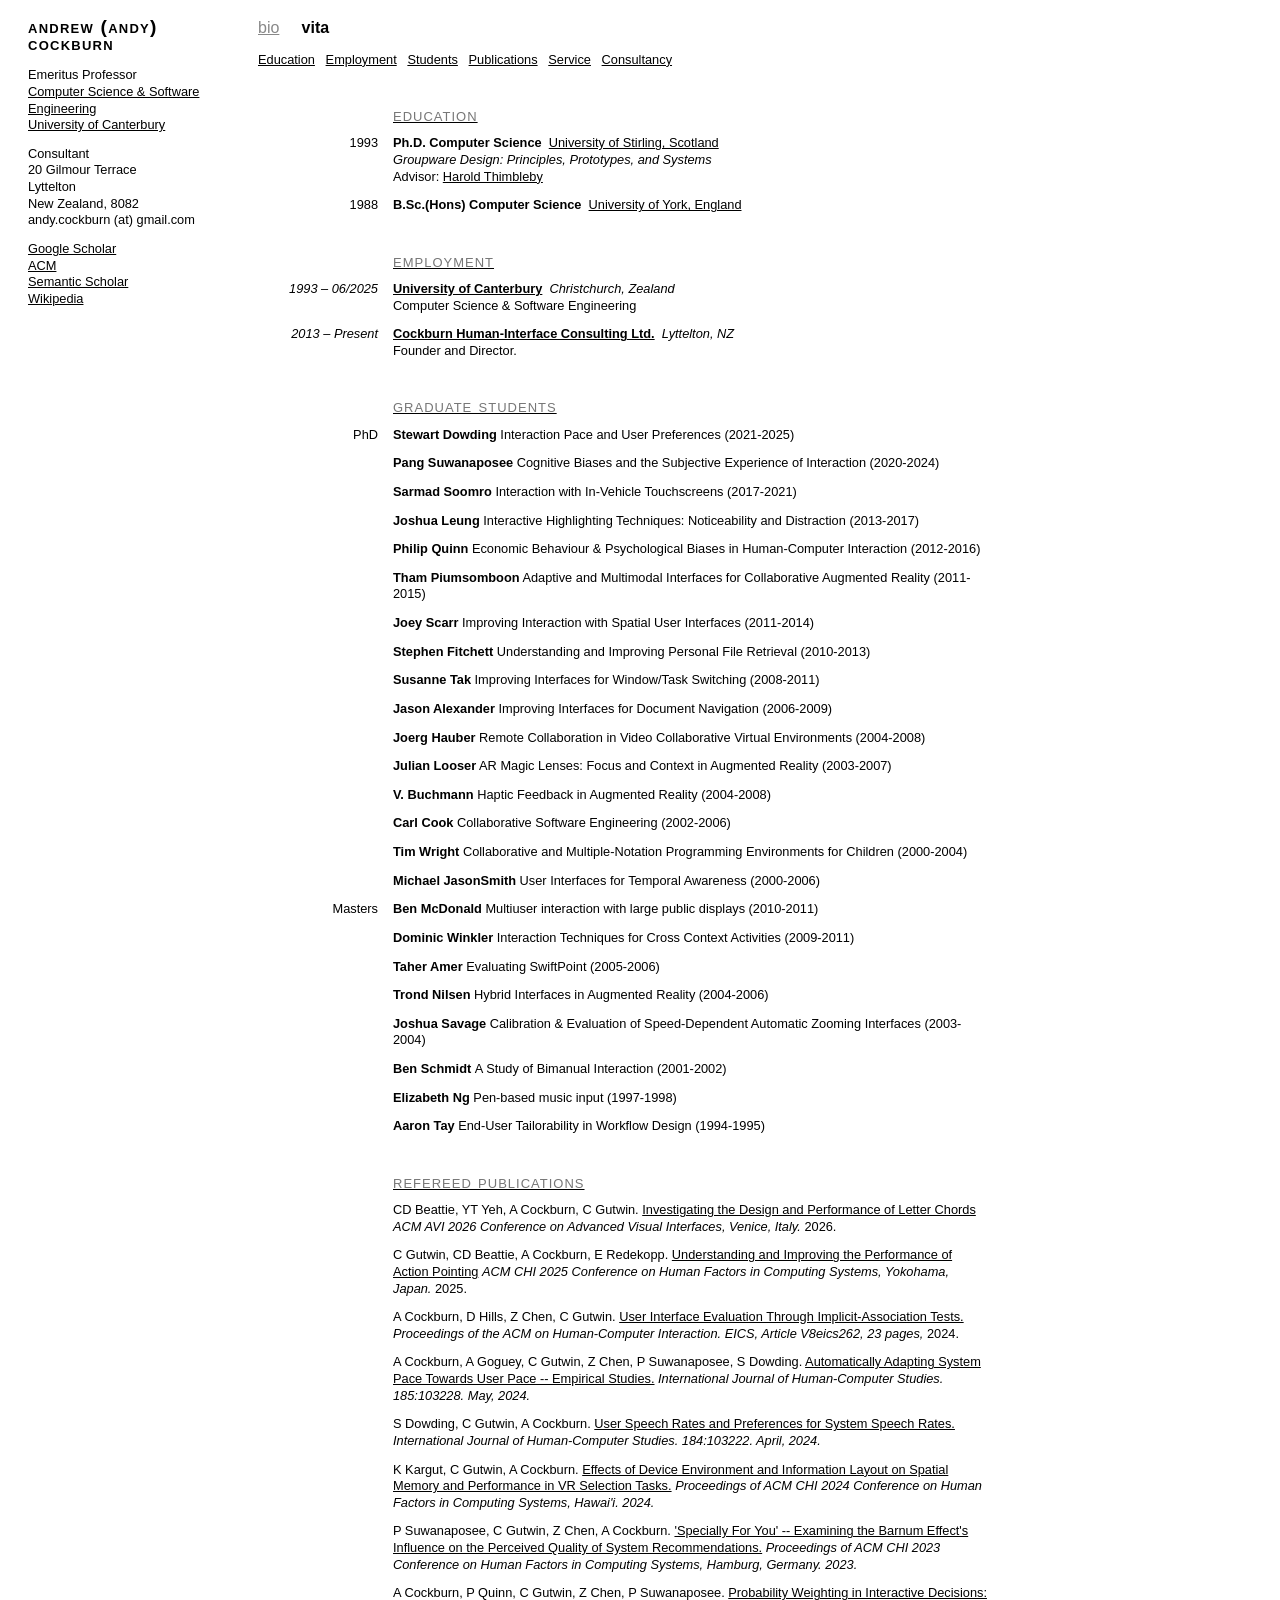
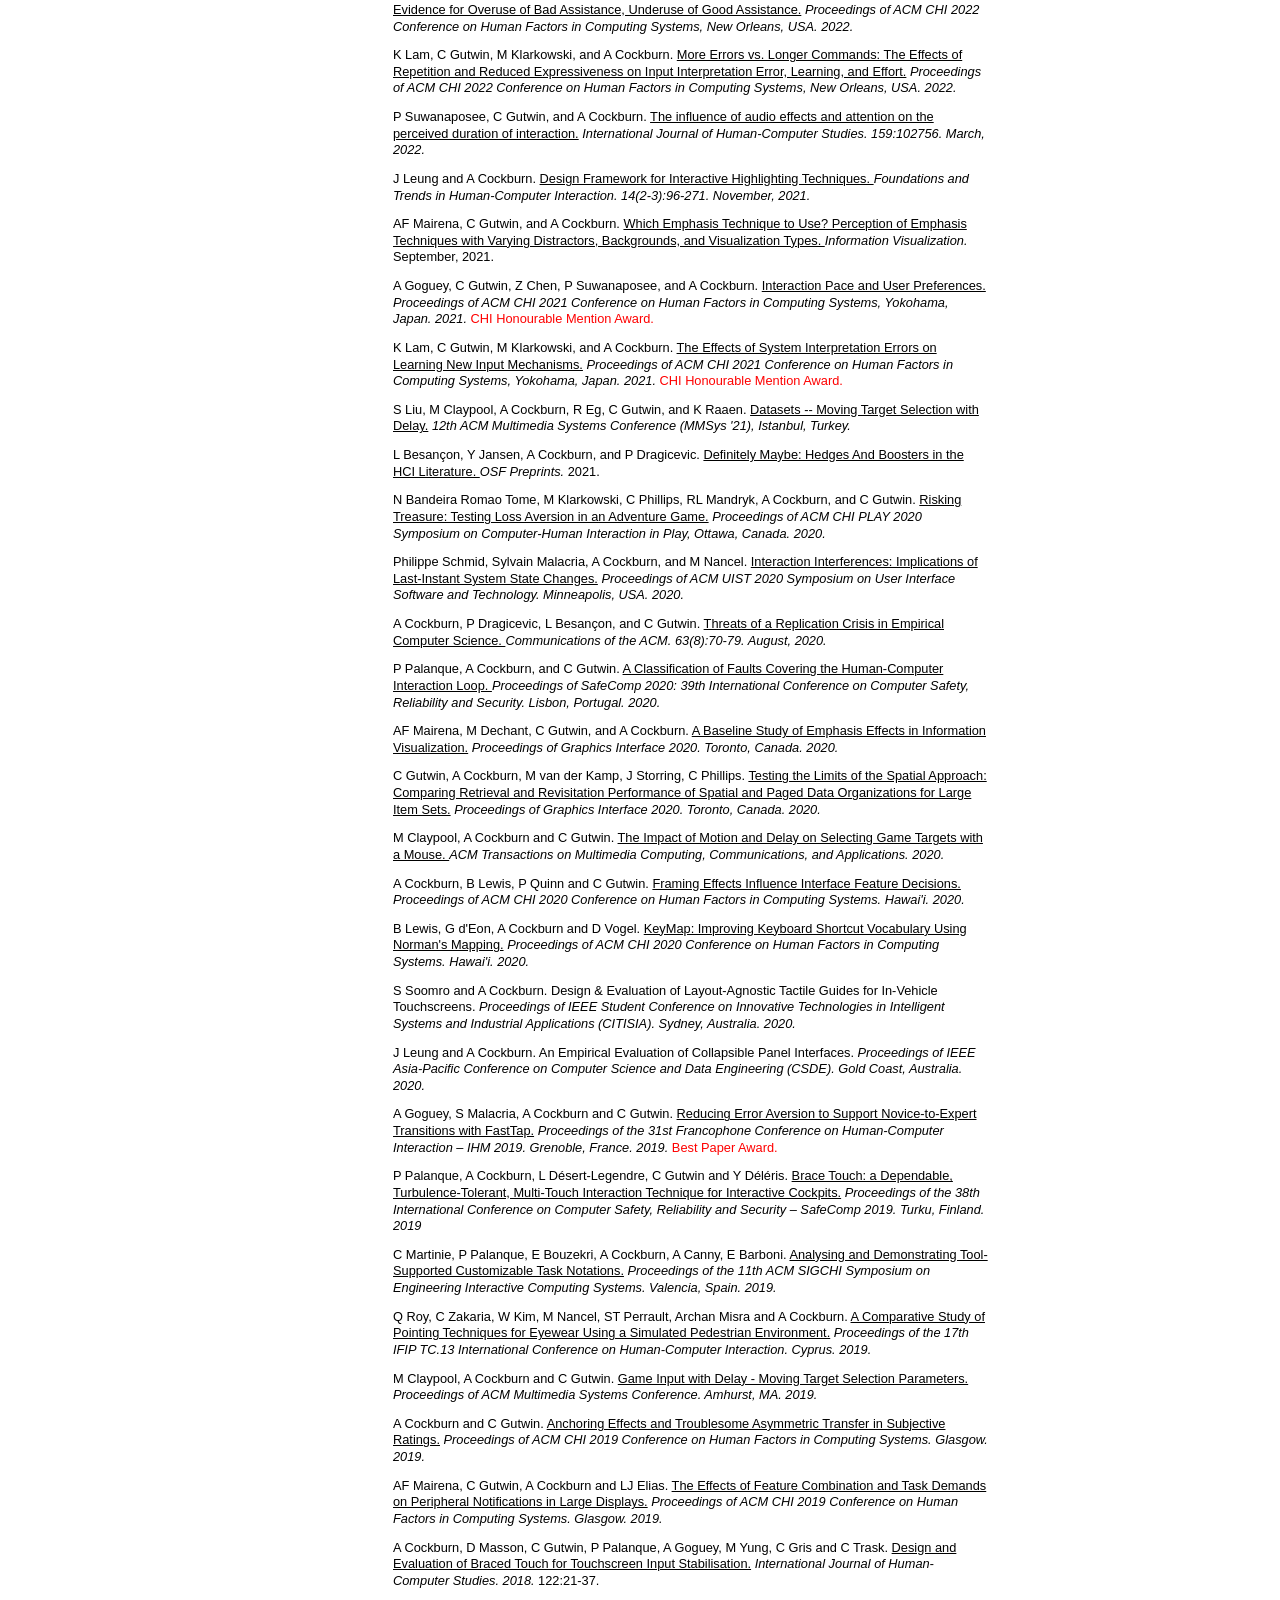
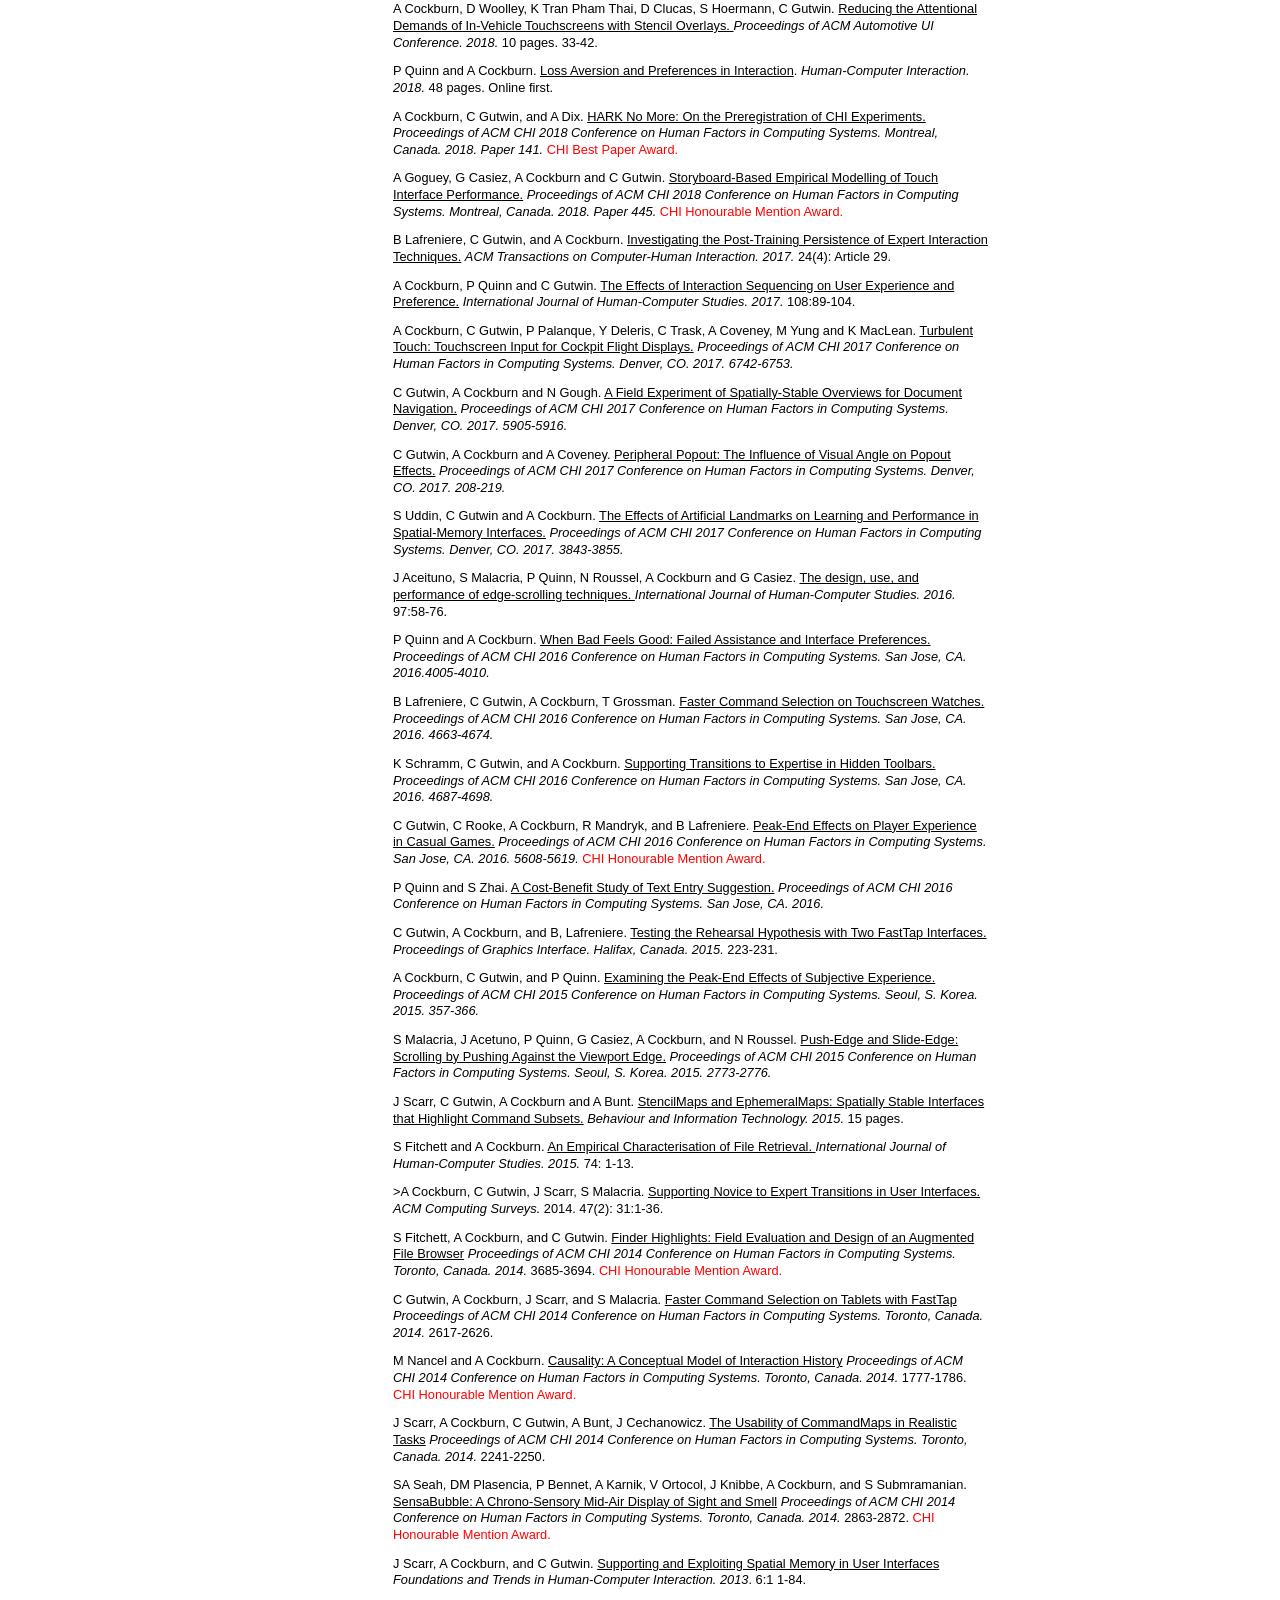
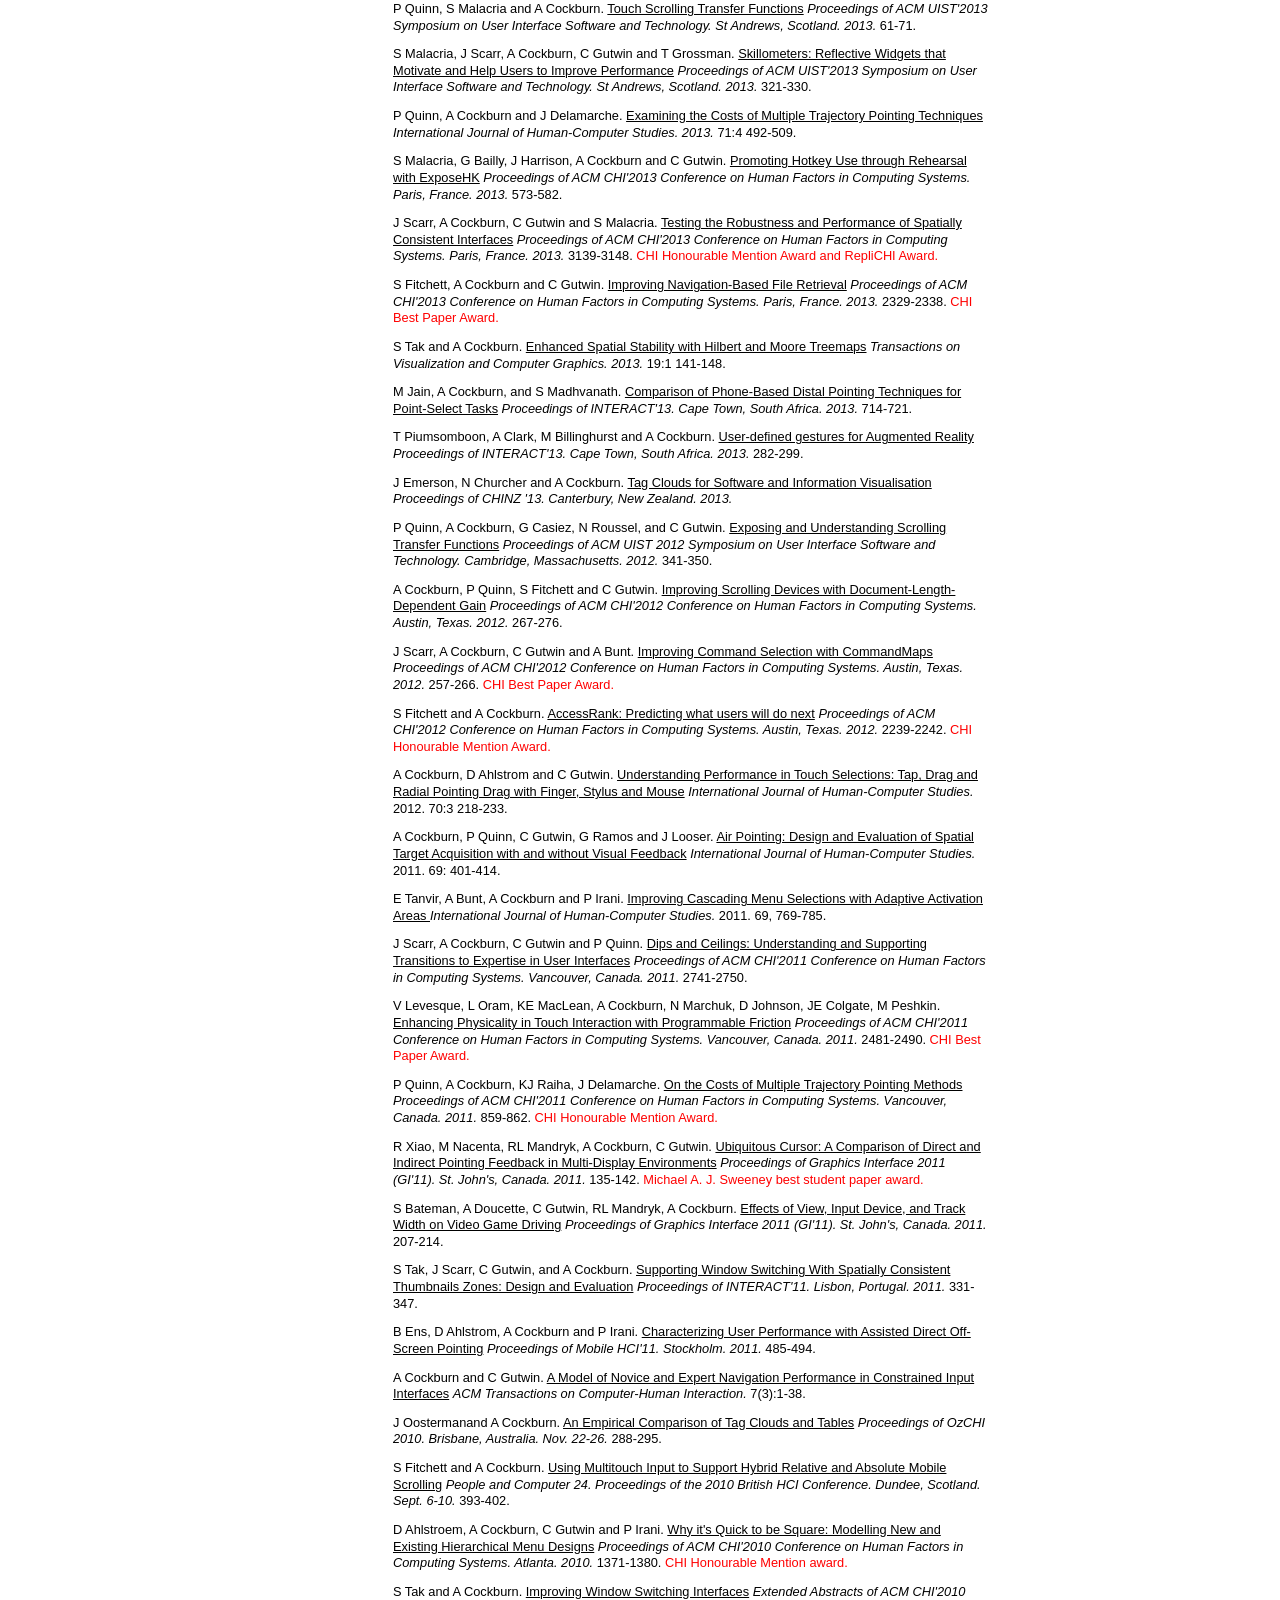
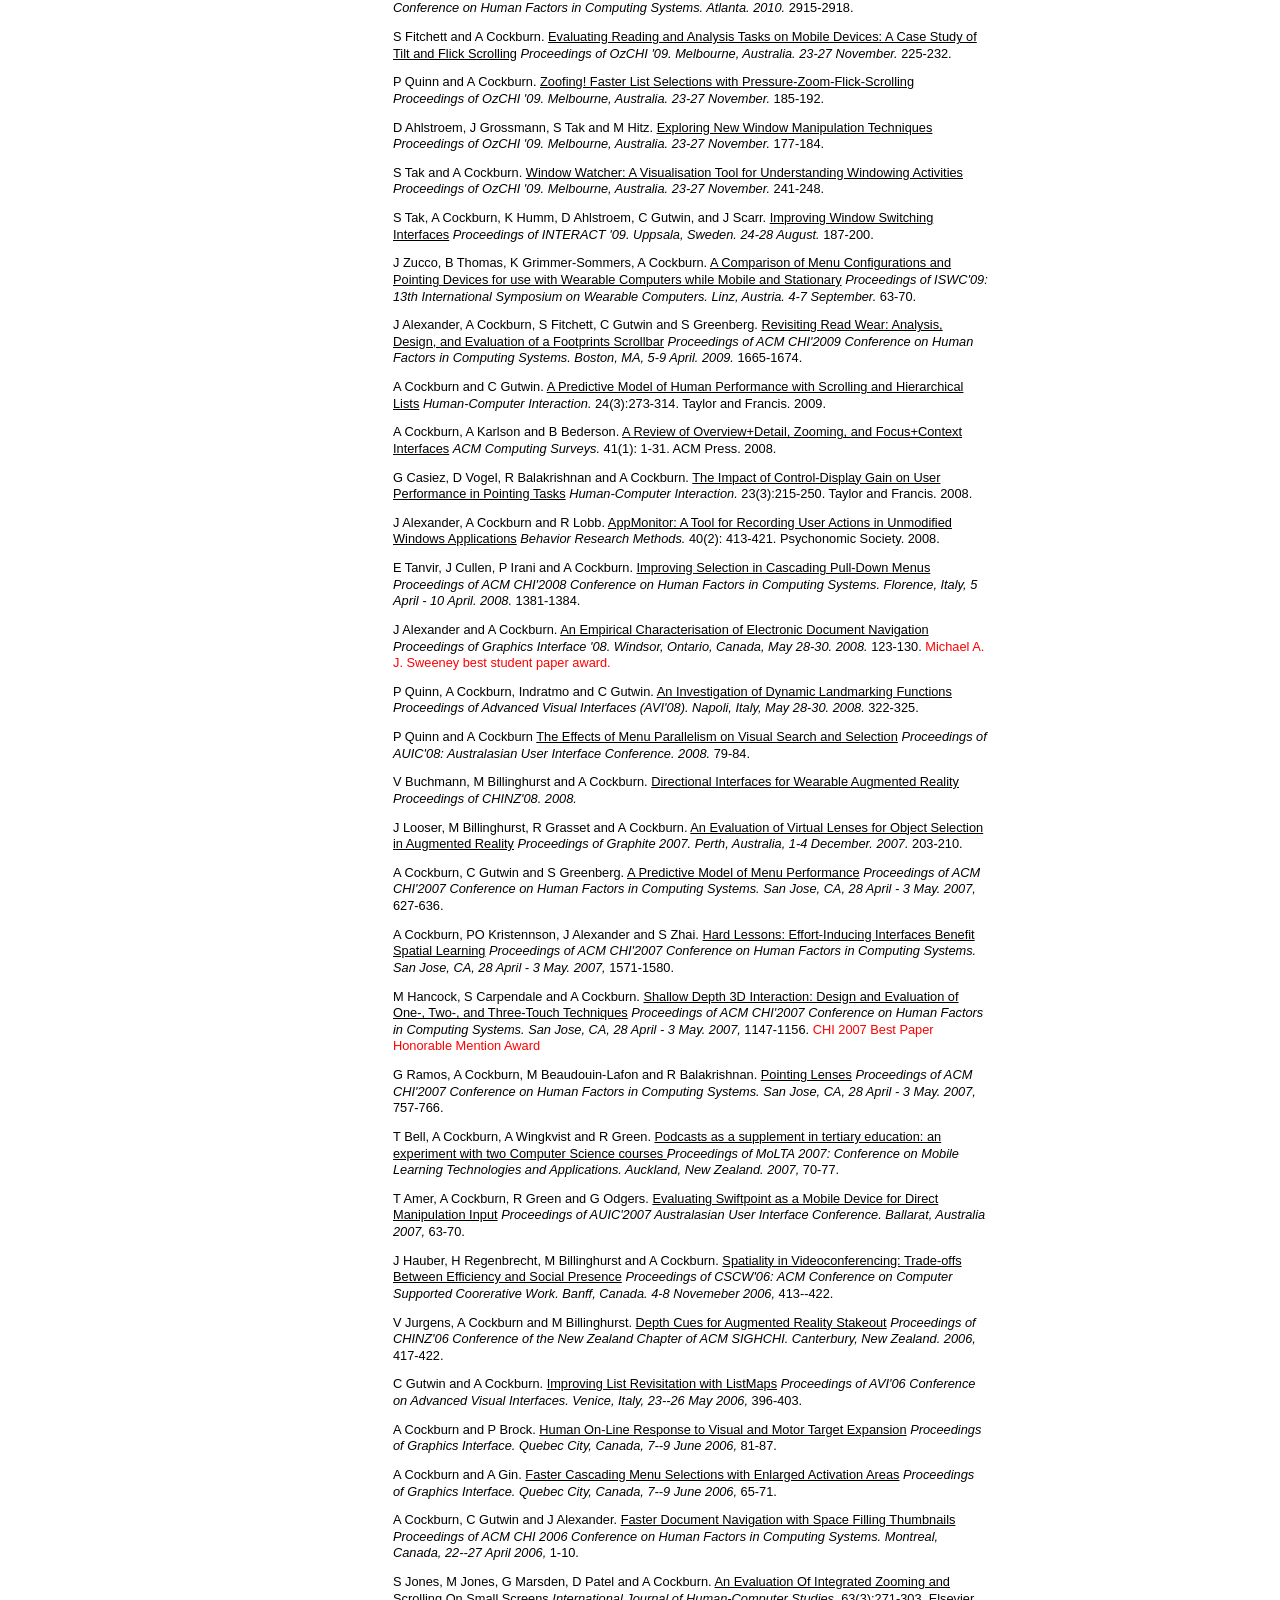
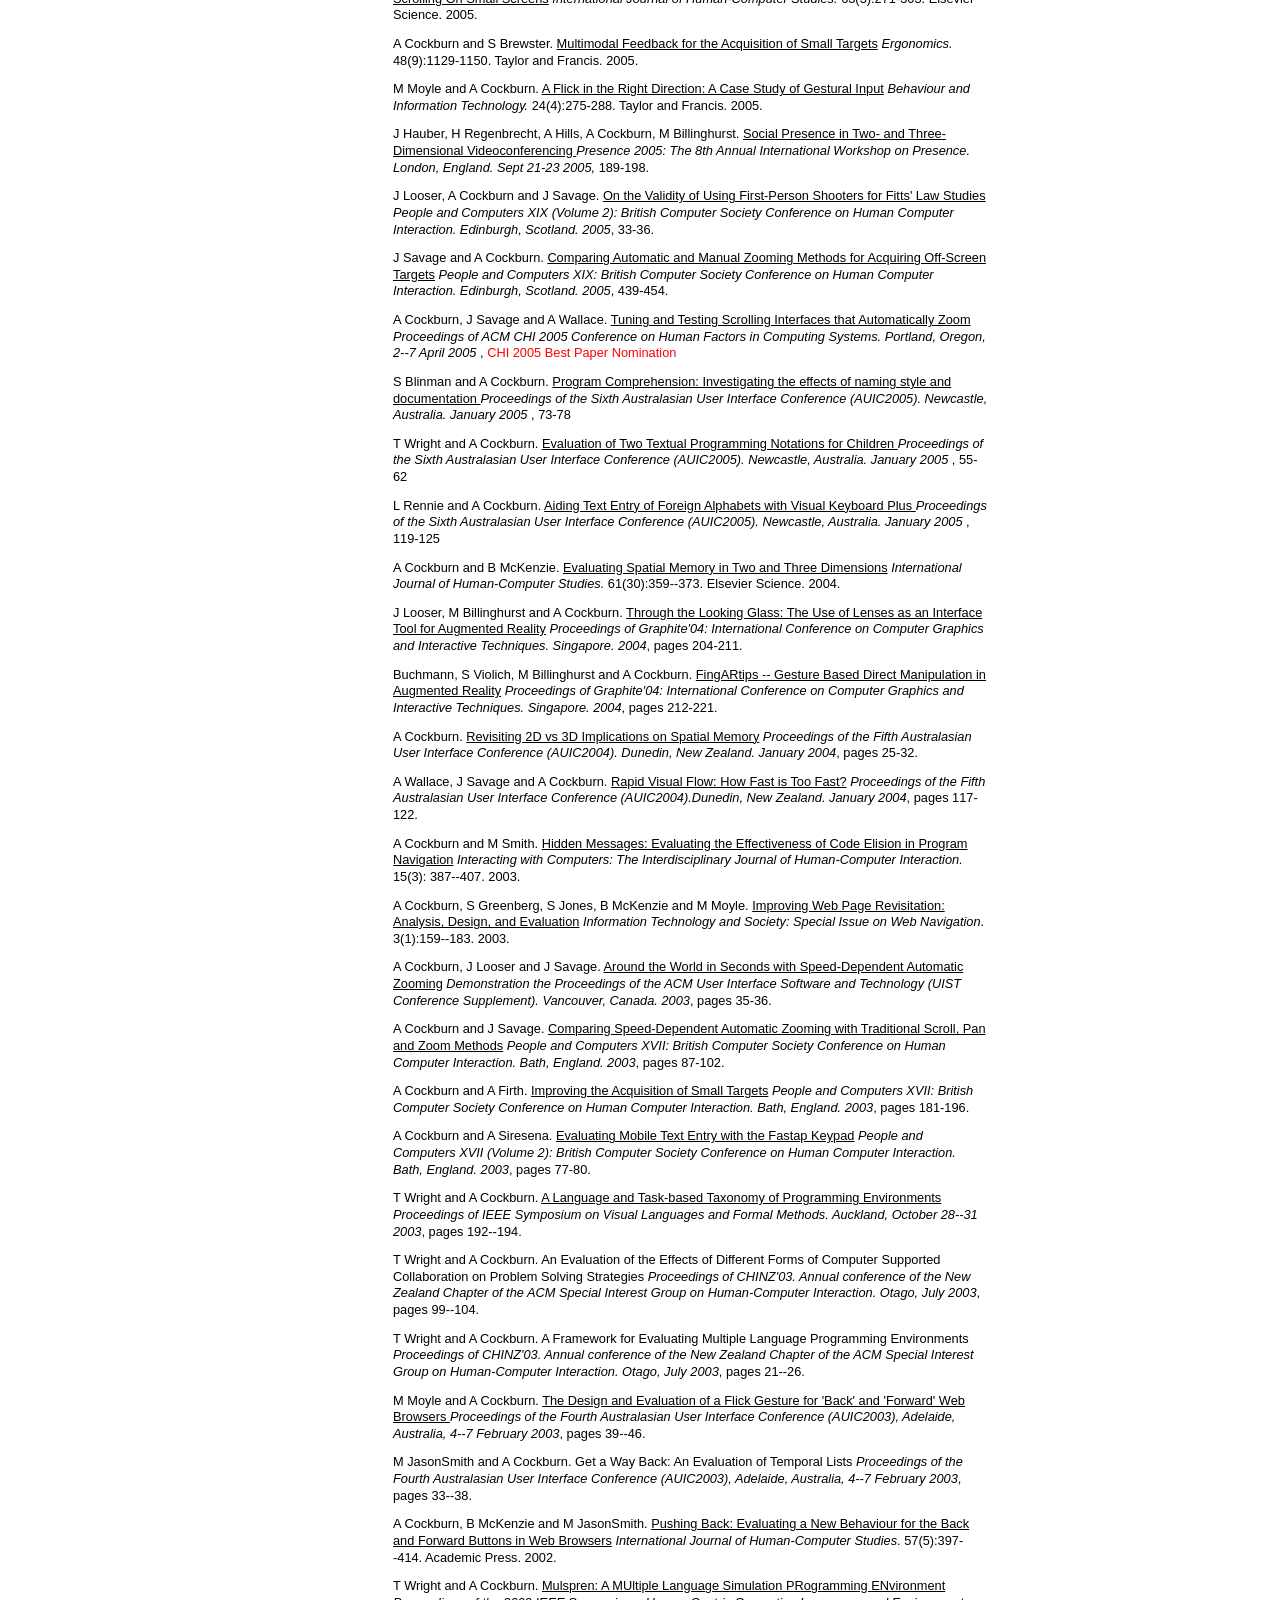
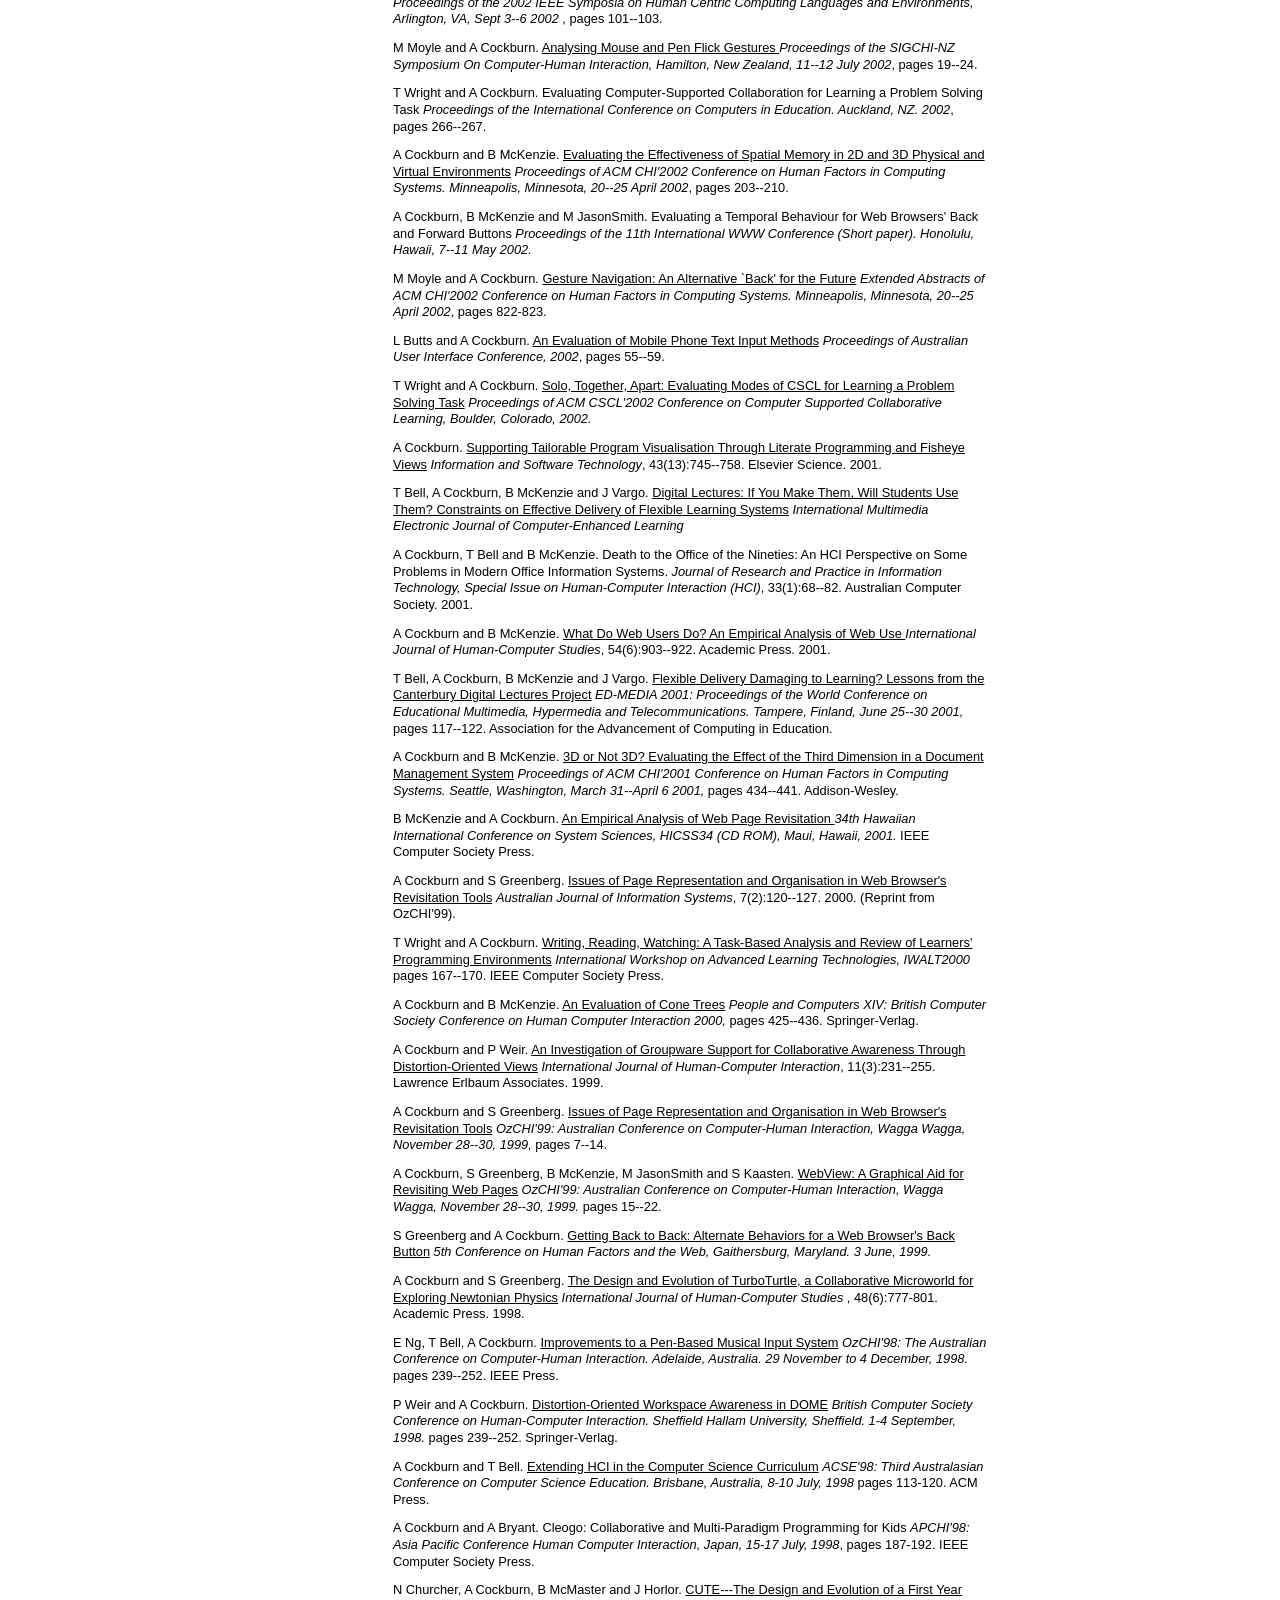
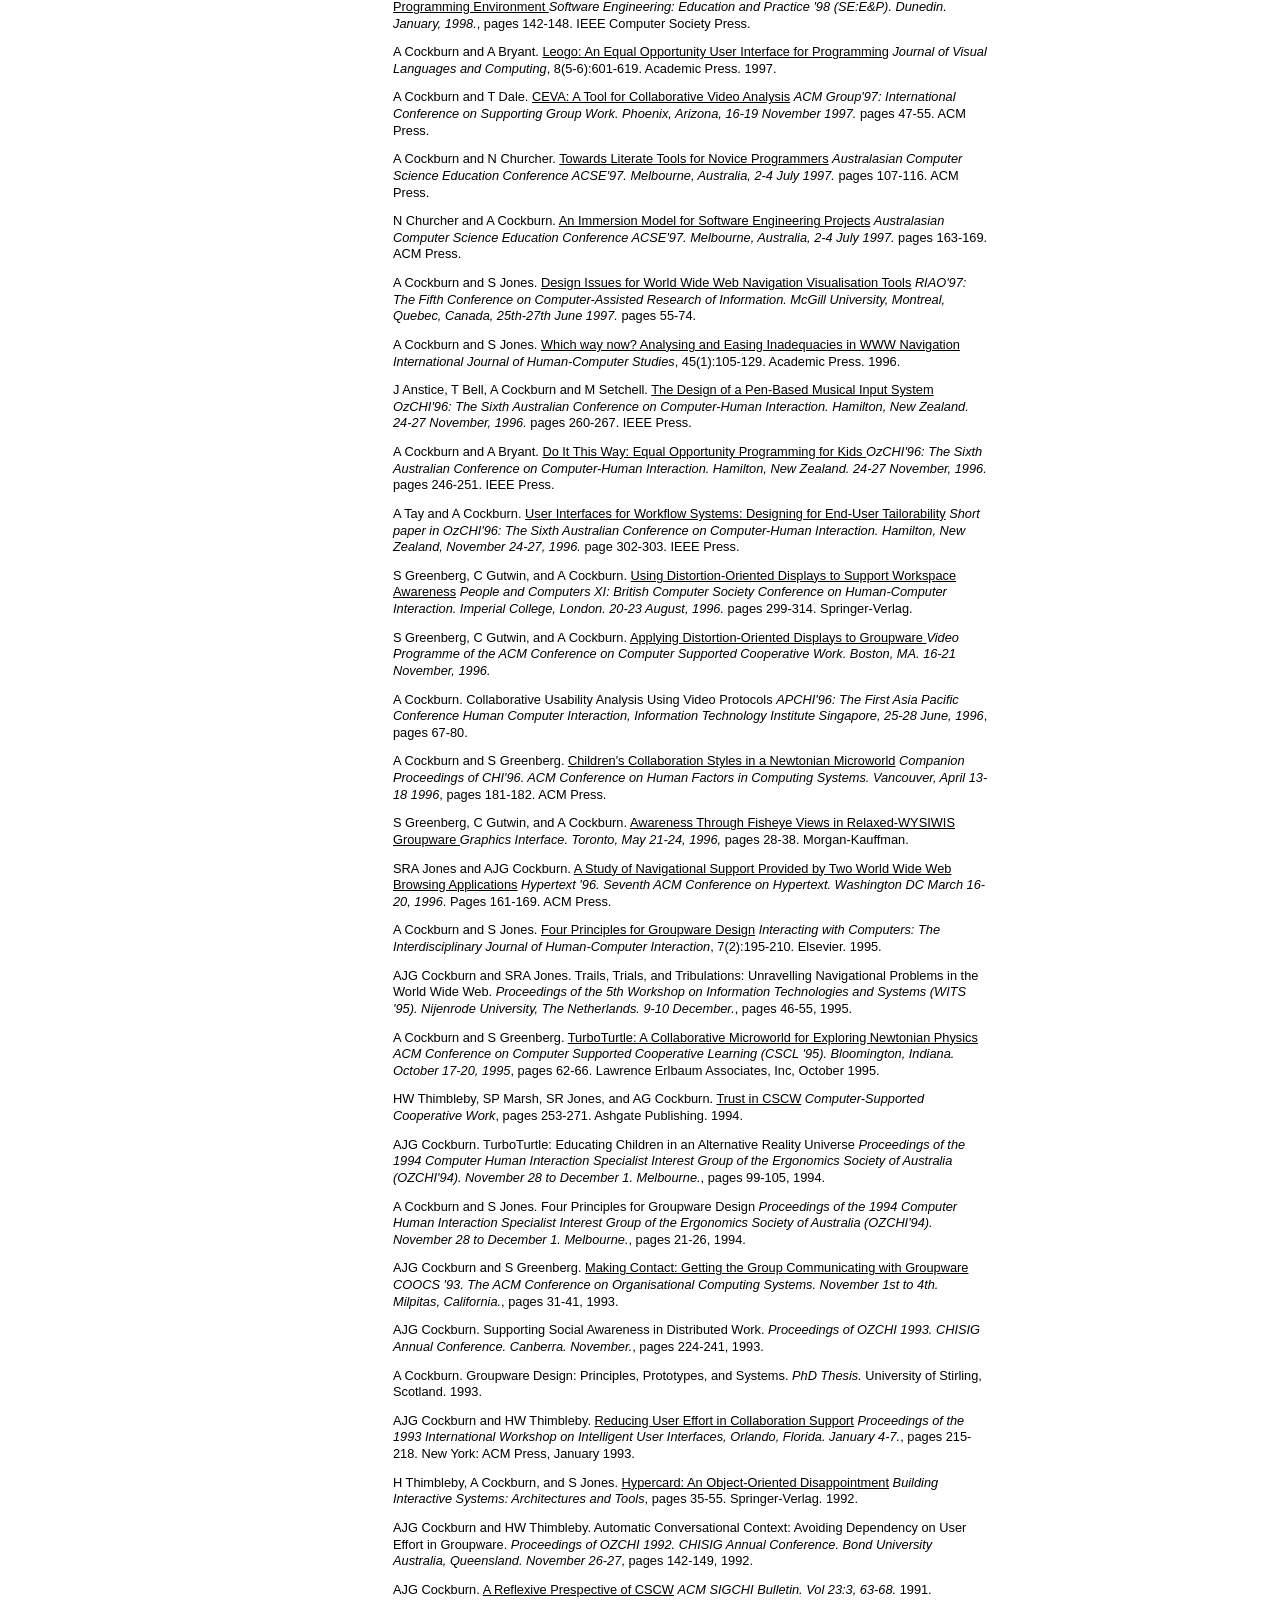
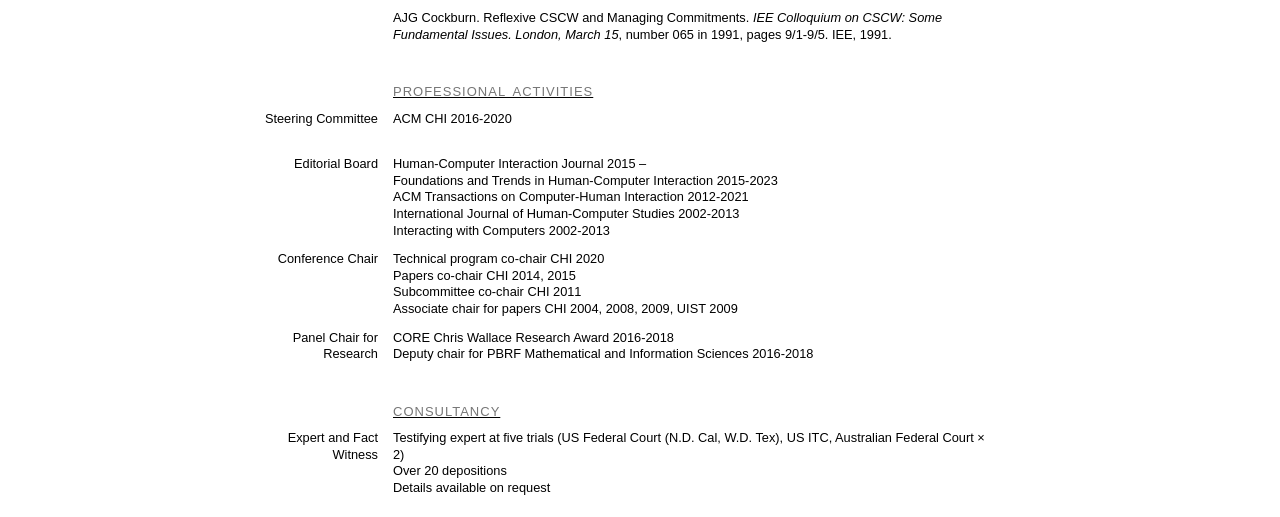
==== vita.html @ ca3bb31a "Add files via upload" ====
<!DOCTYPE html>
<html>
<head>
<title>Andy Cockburn | Curriculum Vitae</title>
<link rel="stylesheet" href="cockburn.css"/>
</head>

<body>

<!-- left panel -->
<div id="info">
<h1 id="name">andrew (andy) cockburn</h1>

<p>
Emeritus Professor<br/>
<a href="http://www.csse.canterbury.ac.nz">Computer Science &amp; Software Engineering</a><br/>
<a href="http://www.canterbury.ac.nz">University of Canterbury</a>
</p>

<p>
Consultant <br/>
20 Gilmour Terrace<br/>
Lyttelton <br/>
New Zealand, 8082<br/>
andy.cockburn (at) gmail.com<br/>
</p>

<p>
<a href="https://scholar.google.com/citations?user=eBdrkd0AAAAJ">Google Scholar</a><br/>
<a href="https://dl.acm.org/profile/81100607754">ACM</a><br/>
<a href="https://www.semanticscholar.org/author/A.-Cockburn/1802643">Semantic Scholar</a></br>
<a href="https://en.wikipedia.org/wiki/Andrew_Cockburn_(professor)">Wikipedia</a>
</p>

</div>

<!-- main content -->
<div id="main">

<h1>
<a class="nav" href="index.html">bio</a> &nbsp;&nbsp;&nbsp;
vita
</h1>

<div id="vita">

<p>
<a href="#education">Education</a> &nbsp;
<a href="#employment">Employment</a> &nbsp;
<a href="#students">Students</a> &nbsp;
<a href="#pubs">Publications</a> &nbsp;
<a href="#service">Service</a> &nbsp;
<a href="#consultancy">Consultancy</a>
</p>

<!-- education -->
<p><br/></p>
<a name="education"><h6>education</h6></a>

<p>
<div class="margin">1993</div>
<div class="body">
<strong>Ph.D. Computer Science</strong>&nbsp;
<a href="http://www.stir.ac.uk">University of Stirling, Scotland</a><br/>
<em>Groupware Design: Principles, Prototypes, and Systems</em></a><br/>
Advisor: <a href="http://harold.thimbleby.net/">Harold Thimbleby</a><br/>
</div></p>

<p>
<div class="margin">1988</div>
<div class="body">
<strong>B.Sc.(Hons) Computer Science</strong>&nbsp;
<a href="http://www.york.ac.uk">University of York, England</a><br/>
</div></p>

<!-- employment -->
<p><br/></p>
<a name="employment"><h6>employment</h6></a>

<p>
<div class="margin"><em>1993 &ndash; 06/2025</em></div>
<div class="body">
<strong><a href="http://www.csse.canterbury.ac.nz/">University of Canterbury</a></strong>&nbsp;
<em>Christchurch, Zealand</em><br/>
Computer Science &amp; Software Engineering
</div></p>

<p>
<div class="margin"><em>2013 &ndash; Present</em></div>
<div class="body">
<strong><a href="https://www.companyhub.nz/companyDetails.cfm?nzbn=9429041012451">Cockburn Human-Interface Consulting Ltd.</a></strong>&nbsp;
<em>Lyttelton, NZ</em><br/>
Founder and Director.
</div></p>


<!-- students -->
<p><br/></p>
<a name="students"><h6>graduate students</h6></a>

<p>
<div class="margin"><span class="month">PhD</div>
<div class="body">
<strong>Stewart Dowding </strong> Interaction Pace and User Preferences (2021-2025)</p>
<strong>Pang Suwanaposee </strong> Cognitive Biases and the Subjective Experience of Interaction (2020-2024)</p> 
<strong>Sarmad Soomro </strong>  Interaction with In-Vehicle Touchscreens (2017-2021)</p>
<strong>Joshua Leung </strong> Interactive Highlighting Techniques: Noticeability and Distraction (2013-2017)</p>
<strong>Philip Quinn </strong> Economic Behaviour &amp Psychological  Biases in Human-Computer Interaction (2012-2016)</p> 
<strong>Tham Piumsomboon</strong> Adaptive and Multimodal Interfaces for Collaborative Augmented Reality (2011-2015)</p>
<strong>Joey Scarr </strong> Improving Interaction with Spatial User Interfaces (2011-2014)</p>
<strong>Stephen Fitchett </strong> Understanding and Improving Personal File Retrieval (2010-2013)</p>
<strong>Susanne Tak </strong> Improving Interfaces for Window/Task Switching (2008-2011)</p>
<strong>Jason Alexander </strong> Improving Interfaces for Document Navigation (2006-2009)</p>
<strong>Joerg Hauber</strong> Remote Collaboration in Video Collaborative Virtual Environments (2004-2008)</p>
<strong>Julian Looser</strong> AR Magic Lenses: Focus and Context in Augmented Reality (2003-2007)</p>
<strong>V. Buchmann </strong>  Haptic Feedback in Augmented Reality (2004-2008)</p>
<strong>Carl Cook </strong>   Collaborative Software Engineering (2002-2006)</p>
<strong>Tim Wright</strong> Collaborative and  Multiple-Notation Programming Environments for Children (2000-2004)</p>
<strong>Michael JasonSmith </strong>  User Interfaces for Temporal Awareness (2000-2006)</p>
</div></p>

<p>
<div class="margin"><span class="month">Masters</div>
<div class="body">
<strong>Ben McDonald </strong> Multiuser interaction with large public displays (2010-2011)</p>
<strong>Dominic Winkler </strong>  Interaction Techniques for Cross Context Activities (2009-2011)</p>
<strong>Taher Amer </strong> Evaluating SwiftPoint (2005-2006)</p>
<strong>Trond Nilsen </strong>  Hybrid Interfaces in Augmented Reality (2004-2006)</p>
<strong>Joshua Savage</strong>  Calibration &amp Evaluation of Speed-Dependent Automatic Zooming Interfaces (2003-2004)</p>
<strong>Ben Schmidt </strong> A Study of Bimanual Interaction (2001-2002)</p>
<strong>Elizabeth Ng </strong>  Pen-based music input (1997-1998)</p>
<strong>Aaron Tay </strong> End-User Tailorability in Workflow Design (1994-1995)</p>
</div></p>





<!-- publications -->
<p><br/></p>
<a name="pubs"><h6>refereed publications</h6></a>

<p>
<div class="margin"></div>
<div class="body">
CD Beattie, YT Yeh, A Cockburn, C Gutwin. 
<a href="/https://dl.acm.org/doi/10.1145/3811427.3811430">
Investigating the Design and Performance of Letter Chords</a>
<em>ACM AVI 2026 Conference on Advanced Visual Interfaces, Venice, Italy. </em>2026.
</div></p>

<p>
<div class="margin"></div>
<div class="body">
C Gutwin, CD Beattie, A Cockburn, E Redekopp. 
<a href="https://dl.acm.org/doi/10.1145/3706598.3713761">
Understanding and Improving the Performance of Action Pointing</a>
<em>ACM CHI 2025 Conference on Human Factors in Computing Systems, Yokohama, Japan. </em>2025.
</div></p>


<p>
<div class="margin"></div>
<div class="body">
A Cockburn, D Hills, Z Chen, C Gutwin. 
<a href="https://doi.org/10.1145/3664636">
User Interface Evaluation Through Implicit-Association Tests.  </a>
<em>Proceedings of the ACM on Human-Computer Interaction. EICS, Article V8eics262, 23 pages,</em>  2024.
</div></p>

<p>
<div class="margin"></div>
<div class="body">
A Cockburn, A Goguey, C Gutwin, Z Chen, P Suwanaposee, S Dowding.  
<a href="https://doi.org/10.1016/j.ijhcs.2024.103228">
Automatically Adapting System Pace Towards User Pace -- Empirical Studies.</a>
<em>International Journal of Human-Computer Studies. 185:103228. May,  2024.</em>
</div></p>

<p>
<div class="margin"></div>
<div class="body">
S Dowding, C Gutwin, A Cockburn.  
<a href="https://doi.org/10.1016/j.ijhcs.2024.103222">
User Speech Rates and Preferences for System Speech Rates.</a>
<em>International Journal of Human-Computer Studies. 184:103222. April, 2024.</em>
</div></p>

<p>
<div class="margin"></div>
<div class="body">
K Kargut, C Gutwin, A Cockburn.  
<a href="https://doi.org/10.1145/3613904.3642486"> 
Effects of Device Environment and Information Layout on Spatial Memory and Performance in VR Selection Tasks.</a>
<em>Proceedings of ACM CHI 2024 Conference on Human Factors in Computing Systems, Hawai'i. 2024.</em> 
</div></p>

<p>
<div class="margin"></div>
<div class="body">
P Suwanaposee, C Gutwin, Z Chen, A Cockburn.  
<a href="https://doi.org/10.1145/3544548.3580656">
'Specially For You' -- Examining the Barnum Effect's Influence on the Perceived Quality of System Recommendations.</a>
<em>Proceedings of ACM CHI 2023 Conference on Human Factors in Computing Systems, Hamburg, Germany. 2023.</em> 
</div></p>

<p>
<div class="margin"></div>
<div class="body">
A Cockburn, P Quinn, C Gutwin, Z Chen, P Suwanaposee.  
<a href="https://doi.org/10.1145/3491102.3517477"> 
Probability Weighting in Interactive Decisions: Evidence for Overuse of Bad Assistance, Underuse of Good Assistance.</a>
<em>Proceedings of ACM CHI 2022 Conference on Human Factors in Computing Systems, New Orleans, USA. 2022. </em> 
</div></p>

<p>
<div class="margin"></div>
<div class="body">
K Lam, C Gutwin, M Klarkowski, and A Cockburn.  
<a href="https://doi.org/10.1145/3491102.3502079">
More Errors vs. Longer Commands: The Effects of Repetition and Reduced Expressiveness on Input Interpretation Error, Learning, and Effort.</a>
<em>Proceedings of ACM CHI 2022 Conference on Human Factors in Computing Systems, New Orleans, USA. 2022. </em>
</div></p>

<p>
<div class="margin"></div>
<div class="body">
P Suwanaposee, C Gutwin, and A Cockburn.
<a href="https://www.sciencedirect.com/science/article/abs/pii/S1071581921001749">
The influence of audio effects and attention on the perceived duration of interaction.</a>
<em>International Journal of Human-Computer Studies. 159:102756. March, 2022.</em>  
</div></p>

<p>
<div class="margin"></div>
<div class="body">
J Leung and A Cockburn. 
<a href="https://www.nowpublishers.com/article/Details/HCI-084">
Design Framework for Interactive Highlighting Techniques. </a>
<em>Foundations and Trends in Human-Computer Interaction.  14(2-3):96-271. November, 2021.</em>
</div></p>

<p>
<div class="margin"></div>
<div class="body">
<td colspan="2" valign="top"><p>AF Mairena, C Gutwin, and A Cockburn. 
<a href="https://journals.sagepub.com/doi/full/10.1177/14738716211045354">
Which Emphasis Technique to Use?  Perception of Emphasis Techniques with Varying Distractors, Backgrounds, and Visualization Types. </a>
	<em>Information Visualization.  </em> September, 2021. 
</div></p>

<p>
<div class="margin"></div>
<div class="body">
A Goguey, C Gutwin, Z Chen, P Suwanaposee, and A Cockburn.  
<a href="https://doi.org/10.1145/3411764.3445772">
Interaction Pace and User Preferences.</a>
<em>Proceedings of ACM CHI 2021 Conference on Human Factors in Computing Systems, Yokohama, Japan. 2021. </em>
<font color="red">CHI Honourable Mention Award. </font>
</div></p>

<p>
<div class="margin"></div>
<div class="body">
K Lam, C Gutwin, M Klarkowski, and A Cockburn.  
<a href="https://doi.org/10.1145/3411764.3445366">
The Effects of System Interpretation Errors on Learning New Input Mechanisms.</a>
<em>Proceedings of ACM CHI 2021 Conference on Human Factors in Computing Systems, Yokohama, Japan. 2021. </em>
<font color="red">CHI Honourable Mention Award. </font>
</div></p>

<p>
<div class="margin"></div>
<div class="body">
S Liu, M Claypool, A Cockburn, R Eg, C Gutwin, and K Raaen. 
<a href="https://doi.org/10.1145/3458305.3478455">
Datasets -- Moving Target Selection with Delay.</a>
<em>12th ACM Multimedia Systems Conference (MMSys '21), Istanbul, Turkey.</em>
</div></p>

<p>
<div class="margin"></div>
<div class="body">
L Besançon, Y Jansen, A Cockburn, and P Dragicevic. 
<a href="https://osf.io/mjg7h/">
Definitely Maybe: Hedges And Boosters in the HCI Literature. </a>
<em>OSF Preprints.  </em> 2021.
</div></p>

<p>
<div class="margin"></div>
<div class="body">
N Bandeira Romao Tome, M Klarkowski, C Phillips, RL Mandryk, A Cockburn, and C Gutwin.  
<a href="https://doi.org/10.1145/3410404.3414250">
Risking Treasure: Testing Loss Aversion in an Adventure Game.</a>
<em>Proceedings of ACM CHI PLAY 2020 Symposium on Computer-Human Interaction in Play, Ottawa, Canada. 2020. </em>
</div></p>

<p>
<div class="margin"></div>
<div class="body">
Philippe Schmid, Sylvain Malacria, A Cockburn, and M Nancel. 
<a href="https://doi.org/10.1145/3379337.3415883">
Interaction Interferences: Implications of Last-Instant System State Changes.</a>
<em>Proceedings of ACM UIST 2020 Symposium on User Interface Software and   Technology. Minneapolis, USA. 2020. </em>
</div></p>

<p>
<div class="margin"></div>
<div class="body">
A Cockburn, P Dragicevic, L Besançon, and C Gutwin. 
<a href="https://doi.org/10.1145/3360311">  
Threats of a Replication Crisis in Empirical Computer Science. </a>
<em>Communications of the ACM.  63(8):70-79.  August, 2020.</em>
</div></p>

<p>
<div class="margin"></div>
<div class="body">
P Palanque, A Cockburn, and C Gutwin. 
<a href="https://doi.org/10.1007/978-3-030-54549-9_29">A Classification of Faults Covering the Human-Computer Interaction Loop. </a>
<em>Proceedings of SafeComp 2020: 39th International Conference on Computer Safety, Reliability and Security. Lisbon, Portugal.  2020. </em>
</div></p>

<p>
<div class="margin"></div>
<div class="body">
AF Mairena, M Dechant, C Gutwin, and A Cockburn. 
<a href="https://doi.org/10.20380/GI2020.33">
A Baseline Study of Emphasis Effects in Information Visualization.</a>
<em>Proceedings of Graphics Interface 2020.  Toronto, Canada.  2020. </em>
</div></p>

<p>
<div class="margin"></div>
<div class="body">
C Gutwin, A Cockburn, M van der Kamp, J Storring, C Phillips. 
<a href="https://doi.org/10.20380/GI2020.22">
Testing the Limits of the Spatial Approach: Comparing Retrieval and Revisitation Performance of Spatial and Paged Data Organizations for Large Item Sets.</a>
<em>Proceedings of Graphics Interface 2020.  Toronto, Canada.  2020. </em>
</div></p>

<p>
<div class="margin"></div>
<div class="body">
M Claypool, A Cockburn and C Gutwin. 
<a href="https://doi.org/10.1145/3390464">
The Impact of Motion and Delay on Selecting Game Targets with a Mouse. </a>
<em>ACM Transactions on Multimedia Computing, Communications, and Applications. 2020.</em>
</div></p>

<p>
<div class="margin"></div>
<div class="body">
A Cockburn, B Lewis, P Quinn and C Gutwin. 
<a href="https://doi.org/10.1145/3313831.3376496">
Framing Effects Influence Interface Feature Decisions.</a>
<em>Proceedings of ACM CHI 2020 Conference on Human Factors in Computing Systems. Hawai'i.  2020. </em>
</div></p>

<p>
<div class="margin"></div>
<div class="body">
B Lewis, G d'Eon, A Cockburn and D Vogel. 
<a href="https://doi.org/10.1145/3313831.3376483">
KeyMap: Improving Keyboard Shortcut Vocabulary Using Norman's Mapping.</a>
<em>Proceedings of ACM CHI 2020 Conference on Human Factors in Computing Systems. Hawai'i.  2020.  </em>
</div></p>

<p>
<div class="margin"></div>
<div class="body">
S Soomro and  A Cockburn. 
Design & Evaluation of Layout-Agnostic Tactile Guides for In-Vehicle Touchscreens.
<em>Proceedings of IEEE Student Conference on Innovative Technologies in Intelligent Systems and Industrial Applications (CITISIA).  Sydney, Australia. 2020.  </em>
</div></p>

<p>
<div class="margin"></div>
<div class="body">
J Leung and A Cockburn. 
An Empirical Evaluation of Collapsible Panel Interfaces.
<em>Proceedings of IEEE Asia-Pacific Conference on Computer Science and Data Engineering (CSDE). Gold Coast, Australia. 2020.  </em>
</div></p>

<p>
<div class="margin"></div>
<div class="body">
A Goguey, S Malacria, A Cockburn  and C Gutwin. 
<a href="https://dl.acm.org/doi/10.1145/3366550.3372247">
Reducing Error Aversion to Support Novice-to-Expert Transitions with FastTap.</a>
<em>Proceedings of the 31st Francophone Conference on Human-Computer Interaction – IHM 2019. Grenoble, France. 2019.</em>
<font color="red">Best Paper Award. </font>
</div></p>

<p>
<div class="margin"></div>
<div class="body">
P Palanque, A Cockburn, L Désert-Legendre, C Gutwin and Y Déléris. 
<a href="https://link.springer.com/chapter/10.1007/978-3-030-26601-1_4">
Brace Touch: a Dependable, Turbulence-Tolerant, Multi-Touch Interaction Technique for Interactive Cockpits.</a>
<em>Proceedings of the 38th International Conference on Computer Safety, Reliability and Security – SafeComp 2019. Turku, Finland. 2019</em>
</div></p>

<p>
<div class="margin"></div>
<div class="body">
C Martinie, P Palanque, E Bouzekri, A Cockburn, A Canny, E Barboni. 
<a href="https://doi.org/10.1145/3331154">
Analysing and Demonstrating Tool-Supported Customizable Task Notations.</a>
<em>Proceedings of the 11th ACM SIGCHI Symposium on Engineering Interactive Computing Systems. Valencia, Spain.  2019. </em>
</div></p>

<p>
<div class="margin"></div>
<div class="body">
Q Roy, C Zakaria, W Kim, M Nancel, ST Perrault, Archan Misra and  A Cockburn. 
<a href="https://link.springer.com/chapter/10.1007/978-3-030-29387-1_36">
A Comparative Study of Pointing Techniques for Eyewear Using a Simulated Pedestrian Environment.</a>
<em>Proceedings of the 17th IFIP TC.13 International Conference on Human-Computer Interaction. Cyprus.  2019. </em>
</div></p>

<p>
<div class="margin"></div>
<div class="body">
M Claypool, A Cockburn and C Gutwin. 
<a href="https://doi.org/10.1145/3304109.3306232">
Game Input with Delay - Moving Target Selection Parameters.</a>
<em>Proceedings of ACM Multimedia Systems Conference. Amhurst, MA.  2019. </em>
</div></p>

<p>
<div class="margin"></div>
<div class="body">
A Cockburn and C Gutwin. 
<a href="https://doi.org/10.1145/3290605.3300592">
Anchoring Effects and Troublesome Asymmetric Transfer in Subjective Ratings.</a>
<em>Proceedings of ACM CHI 2019 Conference on Human Factors in Computing Systems. Glasgow.  2019. </em>
</div></p>

<p>
<div class="margin"></div>
<div class="body">
AF Mairena, C Gutwin, A Cockburn and LJ Elias. 
<a href="https://doi.org/10.1145/3290605.3300870">
The Effects of Feature Combination and Task Demands on Peripheral Notifications in Large Displays.</a>
<em>Proceedings of ACM CHI 2019 Conference on Human Factors in Computing Systems. Glasgow.  2019. </em>
</div></p>

<p>
<div class="margin"></div>
<div class="body">
A Cockburn, D Masson, C Gutwin, P Palanque, A Goguey, M Yung, C Gris and C Trask. 
<a href=" https://doi.org/10.1016/j.ijhcs.2018.08.005">
Design and Evaluation of Braced Touch for Touchscreen Input Stabilisation.</a>
<em>International Journal of Human-Computer Studies. 2018.</em> 122:21-37.
</div></p>

<p>
<div class="margin"></div>
<div class="body">
A Cockburn, D Woolley, K Tran Pham Thai, D Clucas, S Hoermann, C Gutwin. 
<a href="https://doi.org/10.1145/3239060.3239061">
Reducing the Attentional Demands of In-Vehicle Touchscreens with Stencil Overlays. </a>
<em>Proceedings of ACM Automotive UI Conference. 2018. </em> 10 pages. 33-42.
</div></p>

<p>
<div class="margin"></div>
<div class="body">
P Quinn and A Cockburn. 
<a href="https://doi.org/10.1080/07370024.2018.1433040">
Loss Aversion and Preferences in Interaction</a>. 
<em>Human-Computer Interaction. 2018. </em> 48 pages. Online first.
</div></p>

<p>
<div class="margin"></div>
<div class="body">
A Cockburn, C Gutwin, and A Dix.
<a href="https://doi.org/10.1145/3173574.3173715">
HARK No More: On the Preregistration of CHI Experiments.</a>
<em>Proceedings of ACM CHI 2018 Conference on Human Factors in Computing Systems. Montreal, Canada.  2018. Paper 141.</em> 
<font color="red">CHI Best Paper Award. </font>
</div></p>

<p>
<div class="margin"></div>
<div class="body">
A Goguey, G Casiez, A Cockburn and C Gutwin. 
<a href="https://doi.org/10.1145/3173574.3174019">
Storyboard-Based Empirical Modelling of Touch Interface Performance.</a>
<em>Proceedings of ACM CHI 2018 Conference on Human Factors in Computing Systems. Montreal, Canada.  2018. Paper 445.</em>
<font color="red">CHI Honourable Mention Award. </font>
</div></p>

<p>
<div class="margin"></div>
<div class="body">
B Lafreniere, C  Gutwin, and A Cockburn. 
<a href="https://doi.org/10.1145/3119928">
Investigating the Post-Training Persistence of Expert Interaction Techniques.</a>
<em>ACM Transactions on Computer-Human Interaction. 2017.</em> 24(4): Article 29.
</div></p>

<p>
<div class="margin"></div>
<div class="body">
A Cockburn, P Quinn and C Gutwin. 
<a href="http://dx.doi.org/10.1016/j.ijhcs.2017.07.005">
The Effects of Interaction Sequencing on User Experience and Preference.</a>
<em>International Journal of Human-Computer Studies. 2017.</em> 108:89-104.
</div></p>

<p>
<div class="margin"></div>
<div class="body">
A Cockburn, C Gutwin, P Palanque, Y Deleris, C Trask, A Coveney, M Yung and K MacLean. 
<a href="https://doi.org/10.1145/3025453.3025584">
Turbulent Touch: Touchscreen Input for Cockpit Flight Displays.</a> 
<em>Proceedings of ACM CHI 2017 Conference on Human Factors in Computing Systems. Denver, CO.  2017. 6742-6753.</em>
</div></p>

<p>
<div class="margin"></div>
<div class="body">
C Gutwin, A Cockburn and N Gough. 
<a href="https://doi.org/10.1145/3025453.3025905">
A Field Experiment of Spatially-Stable Overviews for Document Navigation.</a>
<em>Proceedings of ACM CHI 2017 Conference on Human Factors in Computing Systems. Denver, CO.  2017. 5905-5916.</em>
</div></p>

<p>
<div class="margin"></div>
<div class="body">
C Gutwin, A Cockburn and A Coveney. 
<a href="https://doi.org/10.1145/3025453.3025984">
Peripheral Popout: The Influence of Visual Angle on Popout Effects.</a>
<em>Proceedings of ACM CHI 2017 Conference on Human Factors in Computing Systems. Denver, CO.  2017. 208-219.</em>
</div></p>

<p>
<div class="margin"></div>
<div class="body">
S Uddin, C Gutwin and A Cockburn. 
<a href="https://doi.org/10.1145/3025453.3025497">
The Effects of Artificial Landmarks on Learning and Performance in Spatial-Memory Interfaces.</a>
<em>Proceedings of ACM CHI 2017 Conference on Human Factors in Computing Systems. Denver, CO.  2017. 3843-3855.</em>
</div></p>

<p>
<div class="margin"></div>
<div class="body">
J Aceituno, S  Malacria, P Quinn, N Roussel, A Cockburn and G Casiez. 
<a href="http://dx.doi.org/10.1016/j.ijhcs.2016.08.001">
The design, use, and performance of edge-scrolling techniques. </a>
<em>International Journal of Human-Computer Studies. 2016.</em> 97:58-76.
</div></p>

<p>
<div class="margin"></div>
<div class="body">
P Quinn and A Cockburn. 
<a href="http://doi.acm.org/10.1145/2858036.2858074">
When Bad Feels Good: Failed Assistance and Interface Preferences.</a>
<em>Proceedings of ACM CHI 2016 Conference on Human Factors in Computing Systems. San Jose, CA.  2016.4005-4010. </em>
</div></p>

<p>
<div class="margin"></div>
<div class="body">
B Lafreniere, C Gutwin, A Cockburn, T Grossman. 
<a href="http://doi.acm.org/10.1145/2858036.2858166">
Faster Command Selection on Touchscreen Watches.</a>
<em>Proceedings of ACM CHI 2016 Conference on Human Factors in Computing Systems. San Jose, CA.  2016. 4663-4674.</em>
</div></p>

<p>
<div class="margin"></div>
<div class="body">
K Schramm, C Gutwin, and A Cockburn. 
<a href="http://doi.acm.org/10.1145/2858036.2858412">
Supporting Transitions to Expertise in Hidden Toolbars. </a>
<em>Proceedings of ACM CHI 2016 Conference on Human Factors in Computing Systems. San Jose, CA.  2016. 4687-4698. </em>
</div></p>

<p>
<div class="margin"></div>
<div class="body">
C Gutwin, C Rooke, A Cockburn, R Mandryk, and B Lafreniere. 
<a href="http://doi.acm.org/10.1145/2858036.2858419">
Peak-End Effects on Player Experience in Casual Games.</a>
<em>Proceedings of ACM CHI 2016 Conference on Human Factors in Computing Systems. San Jose, CA.  2016. 5608-5619.</em>
<font color="red"> CHI Honourable Mention Award. </font>
</div></p>

<p>
<div class="margin"></div>
<div class="body">
P Quinn and S Zhai. 
<a href="http://dx.doi.org/10.1145/2858036.2858305">
A Cost-Benefit Study of Text Entry Suggestion.</a> 
<em>Proceedings of ACM CHI 2016 Conference on Human Factors in Computing Systems. San Jose, CA.  2016. </em>
</div></p>

<p>
<div class="margin"></div>
<div class="body">
C Gutwin, A Cockburn, and B, Lafreniere. 
<a href="http://dl.acm.org/citation.cfm?id=2788890.2788930"> 
Testing the Rehearsal Hypothesis with Two FastTap Interfaces. </a>
<em>Proceedings of Graphics Interface. Halifax, Canada.  2015. </em> 223-231.
</div></p>

<p>
<div class="margin"></div>
<div class="body">
A Cockburn, C Gutwin, and P Quinn. 
<a href="http://doi.acm.org/10.1145/2702123.2702139">
Examining the Peak-End Effects of Subjective Experience.</a> 
<em>Proceedings of ACM CHI 2015 Conference on Human Factors in Computing Systems. Seoul, S. Korea.  2015. 357-366. </em>
</div></p>

<p>
<div class="margin"></div>
<div class="body">
S Malacria, J Acetuno, P Quinn, G Casiez, A Cockburn, and N Roussel. 
<a href="http://doi.acm.org/10.1145/2702123.2702132">
Push-Edge and Slide-Edge: Scrolling by Pushing Against the Viewport Edge.</a>
<em>Proceedings of ACM CHI 2015 Conference on Human Factors in Computing Systems. Seoul, S. Korea.  2015. 2773-2776. </em>
</div></p>

<p>
<div class="margin"></div>
<div class="body">
J Scarr, C Gutwin, A Cockburn and A Bunt. 
<a href="http://www.tandfonline.com/doi/abs/10.1080/0144929X.2015.1046927">
StencilMaps and EphemeralMaps: Spatially Stable Interfaces that Highlight Command Subsets.</a>
<em> Behaviour and Information Technology. 2015.</em> 15 pages.
</div></p>

<p>
<div class="margin"></div>
<div class="body">
S Fitchett and A Cockburn. 
<a href="http://dx.doi.org/10.1016/j.ijhcs.2014.10.002">
An Empirical Characterisation of File Retrieval. </a>
<em>International Journal of Human-Computer Studies. 2015.</em> 74: 1-13. 
</div></p>

<p>
<div class="margin"></div>
<div class="body">
>A Cockburn, C Gutwin, J Scarr, S Malacria. 
<a href="http://doi.acm.org/10.1145/2659796">
Supporting Novice to Expert Transitions in User Interfaces.</a> 
<em>ACM Computing Surveys. </em> 2014. 47(2):  31:1-36. 
</div></p>

<p>
<div class="margin"></div>
<div class="body">
S Fitchett, A Cockburn, and C Gutwin. 
<a href="http://doi.acm.org/10.1145/2556288.2557014">
Finder Highlights: Field Evaluation and Design of an Augmented File Browser</a> 
<em>Proceedings of ACM CHI 2014 Conference on Human Factors in Computing Systems. Toronto, Canada.  2014. </em> 3685-3694. 
<font color="red"> CHI Honourable Mention Award.</font> 
</div></p>

<p>
<div class="margin"></div>
<div class="body">
C Gutwin, A Cockburn, J Scarr, and S Malacria. 
<a href="http://doi.acm.org/10.1145/2556288.2557136"> 
Faster Command Selection on Tablets with FastTap</a> 
<em>Proceedings of ACM CHI 2014 Conference on Human Factors in Computing Systems. Toronto, Canada.  2014. </em> 2617-2626.
</div></p>

<p>
<div class="margin"></div>
<div class="body">
M Nancel and  A Cockburn. 
<a href="http://doi.acm.org/10.1145/2556288.2556990"> 
Causality:  A Conceptual Model of Interaction History</a> 
<em>Proceedings of ACM CHI 2014 Conference on Human Factors in Computing Systems. Toronto, Canada.  2014. </em> 1777-1786. 
<font color="red">CHI Honourable Mention Award. </font>
</div></p>

<p>
<div class="margin"></div>
<div class="body">
J Scarr, A Cockburn, C Gutwin, A Bunt, J Cechanowicz. 
<a href="http://doi.acm.org/10.1145/2556288.2556976"> 
The Usability of CommandMaps in Realistic Tasks</a>  
<em>Proceedings of ACM CHI 2014 Conference on Human Factors in Computing Systems. Toronto, Canada.  2014. </em> 2241-2250. 
</div></p>

<p>
<div class="margin"></div>
<div class="body">
SA Seah, DM Plasencia, P Bennet, A Karnik, V Ortocol, J Knibbe, A Cockburn, and S Submramanian. 
<a href="http://doi.acm.org/10.1145/2556288.2557087"> 
SensaBubble: A Chrono-Sensory Mid-Air Display of Sight and Smell</a> 
<em>Proceedings of ACM CHI 2014 Conference on Human Factors in Computing Systems. Toronto, Canada.  2014. </em> 2863-2872. 
<font color="red">CHI Honourable Mention Award.</font>
</div></p>

<p>
<div class="margin"></div>
<div class="body">
J Scarr, A Cockburn, and C Gutwin. 
<a href="http://dx.doi.org/10.1561/1100000046"> 
Supporting and Exploiting Spatial Memory in User Interfaces </a> 
<em>Foundations and Trends in Human-Computer Interaction. 2013</em>. 6:1 1-84.
</div></p>

<p>
<div class="margin"></div>
<div class="body">
P Quinn, S Malacria and  A Cockburn. 
<a href="http://dx.doi.org/10.1145/2501988.2501995"> 
Touch Scrolling Transfer Functions</a> 
<em>Proceedings of ACM UIST'2013 Symposium on User Interface Software and Technology. St Andrews, Scotland.  2013. </em> 61-71.
</div></p>

<p>
<div class="margin"></div>
<div class="body">
S Malacria, J Scarr,  A Cockburn, C Gutwin and T Grossman. 
<a href="http://dx.doi.org/10.1145/2501988.2501996"> 
Skillometers: Reflective Widgets that Motivate and Help Users to Improve Performance</a> 
<em>Proceedings of ACM UIST'2013 Symposium on User Interface Software and Technology. St Andrews, Scotland.  2013. </em> 321-330.
</div></p>

<p>
<div class="margin"></div>
<div class="body">
P Quinn, A Cockburn and J Delamarche. 
<a href="http://dx.doi.org/10.1016/j.ijhcs.2012.12.001">
Examining the Costs of Multiple Trajectory Pointing Techniques</a> 
<em> International Journal of Human-Computer Studies.  2013. </em> 71:4 492-509.
</div></p>

<p>
<div class="margin"></div>
<div class="body">
S Malacria, G Bailly, J Harrison, A Cockburn and C Gutwin. 
<a href="/%7Eandy/papers/ehk.pdf"> 
Promoting Hotkey Use through Rehearsal with ExposeHK</a> 
<em>Proceedings of ACM CHI'2013 Conference on Human Factors in Computing Systems. Paris, France.  2013. </em> 573-582.
</div></p>

<p>
<div class="margin"></div>
<div class="body">
J Scarr, A Cockburn, C Gutwin and S Malacria. 
<a href="https://doi.org/10.1145/2470654.2466430"> 
Testing the Robustness and Performance of Spatially Consistent Interfaces</a>
<em>Proceedings of ACM CHI'2013 Conference on Human Factors in Computing Systems. Paris, France.  2013. </em> 3139-3148. 
<font color="red">CHI Honourable Mention Award and RepliCHI Award. </font>
</div></p>

<p>
<div class="margin"></div>
<div class="body">
S Fitchett, A Cockburn and C Gutwin. 
<a href="https://doi.org/10.1145/2470654.2481323"> 
Improving Navigation-Based File Retrieval</a>
<em>Proceedings of ACM CHI'2013 Conference on Human Factors in Computing Systems. Paris, France.  2013. </em> 2329-2338. 
<font color="red">CHI Best Paper Award. </font>
</div></p>

<p>
<div class="margin"></div>
<div class="body">
S Tak and A Cockburn. 
<a href="http://dx.doi.org/10.1109/TVCG.2012.108"> 
Enhanced Spatial Stability with Hilbert and Moore Treemaps</a> 
<em>Transactions on Visualization and Computer Graphics.  2013. </em> 19:1 141-148.
</div></p>

<p>
<div class="margin"></div>
<div class="body">
 M Jain, A Cockburn, and S Madhvanath. 
<a href="http://dx.doi.org/10.1007/978-3-642-40480-1_49"> 
Comparison of Phone-Based Distal Pointing Techniques for Point-Select Tasks</a> 
<em>Proceedings of INTERACT'13. Cape Town, South Africa.  2013. </em> 714-721.
</div></p>

<p>
<div class="margin"></div>
<div class="body">
T Piumsomboon, A Clark, M Billinghurst and A Cockburn. 
<a href="https://link.springer.com/chapter/10.1007/978-3-642-40480-1_18">
User-defined gestures for Augmented Reality</a> 
<em>Proceedings of INTERACT'13. Cape Town, South Africa.  2013. </em> 282-299.
</div></p>

<p>
<div class="margin"></div>
<div class="body">
J Emerson, N Churcher and A Cockburn. 
<a href="https://doi.org/10.1145/2542242.2542243">
Tag Clouds for Software and Information Visualisation</a>
<em>Proceedings of CHINZ '13. Canterbury, New Zealand.  2013. </em> 
</div></p>

<p>
<div class="margin"></div>
<div class="body">
P Quinn, A Cockburn, G Casiez, N Roussel, and C Gutwin. 
<a href="http://doi.acm.org/10.1145/2380116.2380161"> 
Exposing and Understanding Scrolling Transfer Functions</a> 
<em>Proceedings of ACM UIST 2012 Symposium on User Interface Software and Technology. Cambridge, Massachusetts.  2012. </em> 341-350.
</div></p>

<p>
<div class="margin"></div>
<div class="body">
A Cockburn, P Quinn, S Fitchett and C Gutwin. 
<a href="https://doi.org/10.1145/2207676.2207714"> 
Improving Scrolling Devices with Document-Length-Dependent Gain</a> 
<em>Proceedings of ACM CHI'2012 Conference on Human Factors in Computing Systems. Austin, Texas.  2012. </em> 267-276.
</div></p>

<p>
<div class="margin"></div>
<div class="body">
J Scarr, A Cockburn, C Gutwin and A Bunt. 
<a href="https://doi.org/10.1145/2207676.2207713"> 
Improving Command Selection with CommandMaps</a> 
<em>Proceedings of ACM CHI'2012 Conference on Human Factors in Computing Systems. Austin, Texas.  2012. </em> 257-266. 
<font color="red">CHI Best Paper Award. </font>
</div></p>

<p>
<div class="margin"></div>
<div class="body">
S Fitchett and A Cockburn. 
<a href="https://doi.org/10.1145/2207676.2208380"> 
AccessRank: Predicting what users will do next</a> 
<em>Proceedings of ACM CHI'2012 Conference on Human Factors in Computing Systems. Austin, Texas.  2012. </em> 2239-2242. 
<font color="red">CHI Honourable Mention Award. </font>
</div></p>

<p>
<div class="margin"></div>
<div class="body">
A Cockburn, D Ahlstrom and C Gutwin. 
<a href="http://www.sciencedirect.com/science/article/pii/S1071581911001546"> 
Understanding Performance in Touch Selections: Tap, Drag and Radial Pointing Drag with Finger, Stylus and Mouse</a> 
<em>International Journal of Human-Computer Studies. </em> 2012. 70:3 218-233.
</div></p>

<p>
<div class="margin"></div>
<div class="body">
A Cockburn, P Quinn, C Gutwin, G Ramos and J Looser. 
<a href="http://dx.doi.org/10.1016/j.ijhcs.2011.02.005"> 
Air Pointing: Design and Evaluation of Spatial Target Acquisition with and without Visual Feedback</a> 
<em>International Journal of Human-Computer Studies. </em> 2011. 69: 401-414.
</div></p>

<p>
<div class="margin"></div>
<div class="body">
E Tanvir, A Bunt, A Cockburn and P Irani. 
<a href="http://dx.doi.org/10.1016/j.ijhcs.2011.06.005"> 
Improving Cascading Menu Selections with Adaptive Activation Areas </a> 
<em>International Journal of Human-Computer Studies. </em> 2011. 69, 769-785.
</div></p>

<p>
<div class="margin"></div>
<div class="body">
J Scarr, A Cockburn, C Gutwin and P Quinn. 
<a href="https://doi.org/10.1145/1978942.1979348"> 
Dips and Ceilings: Understanding and Supporting Transitions to Expertise in User Interfaces</a> 
<em>Proceedings of ACM CHI'2011 Conference on Human Factors in Computing Systems. Vancouver, Canada.  2011. </em> 2741-2750.
</div></p>

<p>
<div class="margin"></div>
<div class="body">
V Levesque, L Oram, KE MacLean, A Cockburn, N Marchuk, D Johnson, JE Colgate, M Peshkin. 
<a href="https://doi.org/10.1145/1978942.1979306">
Enhancing Physicality in Touch Interaction with Programmable Friction</a> 
<em>Proceedings of ACM CHI'2011 Conference on Human Factors in Computing Systems. Vancouver, Canada.  2011. </em> 2481-2490. 
<font color="red">CHI Best Paper Award. </font>
</div></p>

<p>
<div class="margin"></div>
<div class="body">
P Quinn, A Cockburn, KJ Raiha, J Delamarche. 
<a href="https://doi.org/10.1145/1978942.1979067"> 
On the Costs of Multiple Trajectory Pointing Methods</a> 
<em>Proceedings of ACM CHI'2011 Conference on Human Factors in Computing Systems. Vancouver, Canada.  2011. </em> 859-862. 
<font color="red">CHI Honourable Mention Award. </font>
</div></p>

<p>
<div class="margin"></div>
<div class="body">
R Xiao, M Nacenta, RL Mandryk, A Cockburn, C Gutwin. 
<a href="https://dl.acm.org/doi/10.5555/1992917.1992939"> 
Ubiquitous Cursor: A Comparison of Direct and Indirect Pointing Feedback in Multi-Display Environments</a> 
<em>Proceedings of Graphics Interface 2011 (GI'11). St. John's, Canada.  2011. </em> 135-142. 
<font color="red">Michael A. J. Sweeney best student paper award. </font>
</div></p>

<p>
<div class="margin"></div>
<div class="body">
S Bateman, A Doucette, C Gutwin, RL Mandryk, A Cockburn. 
<a href="https://dl.acm.org/doi/10.5555/1992917.1992952"> 
Effects of View, Input Device, and Track Width on Video Game Driving</a> 
<em>Proceedings of Graphics Interface 2011 (GI'11). St. John's, Canada.  2011. </em> 207-214.
</div></p>

<p>
<div class="margin"></div>
<div class="body">
S Tak, J Scarr, C Gutwin, and  A Cockburn. 
<a href="https://link.springer.com/chapter/10.1007/978-3-642-23774-4_27"> 
Supporting Window Switching With Spatially Consistent Thumbnails Zones: Design and Evaluation</a>
<em>Proceedings of INTERACT'11. Lisbon, Portugal.  2011. </em> 331-347.
</div></p>

<p>
<div class="margin"></div>
<div class="body">
B Ens, D Ahlstrom, A Cockburn and P Irani. 
<a href="https://dl.acm.org/doi/10.1145/2037373.2037445"> 
Characterizing User Performance with Assisted Direct Off-Screen Pointing</a> 
<em>Proceedings of Mobile HCI'11. Stockholm.  2011. </em> 485-494.
</div></p>

<p>
<div class="margin"></div>
<div class="body">
A Cockburn and C Gutwin. 
<a href="http://doi.acm.org/10.1145/1806923.1806927"> 
A Model of Novice and Expert Navigation Performance in Constrained Input Interfaces</a> 
<em>ACM Transactions on Computer-Human Interaction. </em>7(3):1-38. 
</div></p>

<p>
<div class="margin"></div>
<div class="body">
J Oostermanand A Cockburn. 
<a href="https://dl.acm.org/doi/10.1145/1952222.1952284">
An Empirical Comparison of Tag Clouds and Tables</a>
<em>Proceedings of OzCHI 2010. Brisbane, Australia. Nov. 22-26. </em> 288-295. 
</div></p>

<p>
<div class="margin"></div>
<div class="body">
S Fitchett and A Cockburn. 
<a href="http://dl.acm.org/citation.cfm?id=2146303.2146362"> 
Using Multitouch Input to Support Hybrid Relative and Absolute Mobile Scrolling</a>
<em>People and Computer 24. Proceedings of the 2010 British HCI Conference. Dundee, Scotland. Sept. 6-10. </em> 393-402. 
</div></p>

<p>
<div class="margin"></div>
<div class="body">
D Ahlstroem, A Cockburn, C Gutwin and P Irani. 
<a href="https://dl.acm.org/doi/10.1145/1753326.1753534"> 
Why it's Quick to be Square: Modelling New and Existing Hierarchical Menu Designs</a> 
<em>Proceedings of ACM CHI'2010 Conference on Human Factors in Computing Systems. Atlanta.  2010. </em> 1371-1380. 
<font color="red">CHI Honourable Mention award. </font>
</div></p>

<p>
<div class="margin"></div>
<div class="body">
S Tak and  A Cockburn. 
<a href="https://dl.acm.org/doi/10.1145/1753846.1753884"> 
Improving Window Switching Interfaces</a> 
<em>Extended Abstracts of ACM CHI'2010 Conference on Human Factors in Computing Systems. Atlanta.  2010. </em> 2915-2918.
</div></p>

<p>
<div class="margin"></div>
<div class="body">
S Fitchett and A Cockburn. 
<a href="https://doi.org/10.1145/1738826.1738863"> 
Evaluating Reading and Analysis Tasks on Mobile Devices: A Case Study of Tilt and Flick Scrolling</a> 
<em>Proceedings of OzCHI '09. Melbourne, Australia.  23-27 November. </em> 225-232. 
</div></p>

<p>
<div class="margin"></div>
<div class="body">
P Quinn and A Cockburn. 
<a href="https://doi.org/10.1145/1738826.1738856"> 
Zoofing! Faster List Selections with Pressure-Zoom-Flick-Scrolling</a> 
<em>Proceedings of OzCHI '09. Melbourne, Australia.  23-27 November. </em>185-192. 
</div></p>

<p>
<div class="margin"></div>
<div class="body">
D Ahlstroem, J Grossmann, S Tak and M Hitz. 
<a href="https://doi.org/10.1145/1738826.1738855">
Exploring New Window Manipulation Techniques </a>
<em>Proceedings of OzCHI '09. Melbourne, Australia.  23-27 November. </em>177-184. 
</div></p>

<p>
<div class="margin"></div>
<div class="body">
S Tak and  A Cockburn. 
<a href="https://doi.org/10.1145/1738826.1738865"> 
Window Watcher: A Visualisation Tool for Understanding Windowing Activities</a> 
<em>Proceedings of OzCHI '09. Melbourne, Australia.  23-27 November. </em>241-248. 
</div></p>

<p>
<div class="margin"></div>
<div class="body">
S Tak, A Cockburn, K Humm, D Ahlstroem, C Gutwin, and J Scarr. 
<a href="https://dl.acm.org/doi/10.1007/978-3-642-03658-3_25"> 
Improving Window Switching Interfaces</a> 
<em>Proceedings of INTERACT '09. Uppsala, Sweden.  24-28 August. </em> 187-200. 
</div></p>

<p>
<div class="margin"></div>
<div class="body">
J Zucco, B Thomas, K Grimmer-Sommers, A Cockburn. 
<a href="https://doi.org/10.1109/ISWC.2009.15">
A Comparison of Menu Configurations and Pointing Devices for use with Wearable Computers while Mobile and Stationary</a> 
<em>Proceedings of ISWC'09: 13th International Symposium on Wearable Computers. Linz, Austria.  4-7 September. </em> 63-70.
</div></p>

<p>
<div class="margin"></div>
<div class="body">
J Alexander, A Cockburn, S Fitchett, C Gutwin and S Greenberg. 
<a href="https://doi.org/10.1145/1518701.1518957"> 
Revisiting Read Wear: Analysis, Design, and Evaluation of a Footprints Scrollbar</a> 
<em>Proceedings of ACM CHI'2009 Conference on Human Factors in Computing Systems. Boston, MA, 5-9 April.  2009. </em> 1665-1674.
</div></p>

<p>
<div class="margin"></div>
<div class="body">
A Cockburn and C Gutwin. 
<a href="http://dx.doi.org/10.1080/07370020902990402"> 
A Predictive Model of Human Performance with Scrolling and Hierarchical Lists</a> 
<em>Human-Computer Interaction. </em> 24(3):273-314. Taylor and Francis. 2009. 
</div></p>

<p>
<div class="margin"></div>
<div class="body">
A Cockburn, A Karlson and B Bederson. 
<a href="http://doi.acm.org/10.1145/1456650.1456652"> 
A Review of Overview+Detail, Zooming, and Focus+Context Interfaces</a> 
<em>ACM Computing Surveys. </em> 41(1): 1-31. ACM Press. 2008.
</div></p>

<p>
<div class="margin"></div>
<div class="body">
G Casiez, D Vogel, R Balakrishnan and A Cockburn. 
<a href="http://dx.doi.org/10.1080/07370020802278163"> 
The Impact of Control-Display Gain on User Performance in Pointing Tasks</a> 
<em>Human-Computer Interaction. </em> 23(3):215-250. Taylor and Francis. 2008.
</div></p>

<p>
<div class="margin"></div>
<div class="body">
J Alexander, A Cockburn and R Lobb. 
<a href="https://doi.org/10.3758/BRM.40.2.413"> 
AppMonitor: A Tool for Recording User Actions in Unmodified Windows Applications</a>
<em>Behavior Research Methods. </em> 40(2): 413-421. Psychonomic Society. 2008. 
</div></p>

<p>
<div class="margin"></div>
<div class="body">
E Tanvir, J Cullen, P Irani and A Cockburn. 
<a href="https://doi.org/10.1145/1054972.1054982"> 
Improving Selection in Cascading Pull-Down Menus</a> 
<em>Proceedings of ACM CHI'2008 Conference on Human Factors in Computing Systems. Florence, Italy, 5 April - 10 April.  2008. </em> 1381-1384.
</div></p>

<p>
<div class="margin"></div>
<div class="body">
J Alexander and A Cockburn. 
<a href="https://dl.acm.org/doi/10.5555/1375714.1375736"> 
An Empirical Characterisation of Electronic Document Navigation</a> 
<em>Proceedings of Graphics Interface '08. Windsor, Ontario, Canada, May 28-30. 2008. </em> 123-130. 
<font color="red">Michael A. J. Sweeney best student paper award. </font>
</div></p>

<p>
<div class="margin"></div>
<div class="body">
P Quinn, A Cockburn, Indratmo and  C Gutwin. 
<a href="https://doi.org/10.1145/1385569.1385623">
An Investigation of Dynamic Landmarking Functions</a>
<em>Proceedings of Advanced Visual Interfaces (AVI'08). Napoli, Italy, May 28-30. 2008. </em> 322-325. 
</div></p>

<p>
<div class="margin"></div>
<div class="body">
P Quinn and A Cockburn 
<a href="https://dl.acm.org/doi/10.5555/1378337.1378353">
The Effects of Menu Parallelism on Visual Search and Selection</a> 
<em>Proceedings of AUIC'08: Australasian User Interface Conference.  2008.</em> 79-84. 
</div></p>

<p>
<div class="margin"></div>
<div class="body">
V Buchmann, M Billinghurst and A Cockburn.
<a href="https://doi.org/10.1145/1496976.1496983">
Directional Interfaces for Wearable Augmented Reality </a>
<em>Proceedings of CHINZ'08.  2008.</em>
</div></p>

<p>
<div class="margin"></div>
<div class="body">
J Looser, M Billinghurst, R Grasset and A Cockburn. 
<a href="https://doi.org/10.1145/1321261.1321297">
An Evaluation of Virtual Lenses for Object Selection in Augmented Reality</a>
<em>Proceedings of Graphite 2007. Perth, Australia, 1-4 December.  2007. </em> 203-210.
</div></p>

<p>
<div class="margin"></div>
<div class="body">
A Cockburn, C Gutwin and S Greenberg. 
<a href="https://doi.org/10.1145/1240624.1240723">
A Predictive Model of Menu Performance</a> 
<em>Proceedings of ACM CHI'2007 Conference on Human Factors in Computing Systems. San Jose, CA, 28 April - 3 May.  2007, </em> 627-636.
</div></p>

<p>
<div class="margin"></div>
<div class="body">
A Cockburn, PO Kristennson, J Alexander and S Zhai. 
<a href="https://doi.org/10.1145/1240624.1240863">
Hard Lessons: Effort-Inducing Interfaces Benefit Spatial Learning</a> 
<em>Proceedings of ACM CHI'2007 Conference on Human Factors in Computing Systems. San Jose, CA, 28 April - 3 May.  2007, </em> 1571-1580.
</div></p>

<p>
<div class="margin"></div>
<div class="body">
M Hancock, S Carpendale and A Cockburn. 
<a href="https://doi.org/10.1145/1240624.1240798">
Shallow Depth 3D Interaction: Design and Evaluation of One-, Two-, and Three-Touch Techniques</a> 
<em>Proceedings of ACM CHI'2007 Conference on Human Factors in Computing Systems. San Jose, CA, 28 April - 3 May.  2007, </em> 1147-1156. 
<font color="red">CHI 2007 Best Paper Honorable Mention  Award </font>
</div></p>

<p>
<div class="margin"></div>
<div class="body">
G Ramos, A Cockburn, M Beaudouin-Lafon and R Balakrishnan. 
<a href="https://doi.org/10.1145/1240624.1240741">
Pointing Lenses</a> 
<em>Proceedings of ACM CHI'2007 Conference on Human Factors in Computing Systems. San Jose, CA, 28 April - 3 May.  2007, </em> 757-766.
</div></p>

<p>
<div class="margin"></div>
<div class="body">
T Bell, A Cockburn, A Wingkvist and R Green. 
<a href="https://www.massey.ac.nz/massey/fms/Molta/Bell.pdf">
Podcasts as a supplement in tertiary education: an experiment with two Computer Science courses </a> 
<em> Proceedings of MoLTA 2007: Conference on Mobile Learning Technologies and Applications. Auckland, New Zealand.  2007, </em> 70-77.
</div></p>

<p>
<div class="margin"></div>
<div class="body">
T Amer, A Cockburn, R Green and G Odgers. 
<a href="https://dl.acm.org/doi/10.5555/1273714.1273725">
Evaluating Swiftpoint as a Mobile Device for Direct Manipulation Input</a>
<em> Proceedings of AUIC'2007 Australasian User Interface Conference. Ballarat, Australia 2007, </em> 63-70.
</div></p>

<p>
<div class="margin"></div>
<div class="body">
J Hauber, H Regenbrecht, M Billinghurst and A Cockburn. 
<a href="https://doi.org/10.1145/1180875.1180937"> 
Spatiality in Videoconferencing: Trade-offs Between Efficiency and Social Presence</a> 
<em> Proceedings of CSCW'06: ACM Conference on Computer Supported Coorerative Work. Banff, Canada. 4-8 Novemeber 2006, </em> 413--422.
</div></p>

<p>
<div class="margin"></div>
<div class="body">
V Jurgens, A Cockburn and M Billinghurst. 
<a  href="https://doi.org/10.1145/1152760.1152775">
Depth Cues for Augmented Reality Stakeout</a>
 <em> Proceedings of CHINZ'06 Conference of the New Zealand Chapter of ACM SIGHCHI. Canterbury, New Zealand. 2006, </em> 417-422.
</div></p>

<p>
<div class="margin"></div>
<div class="body">
C Gutwin and A Cockburn. 
<a href="https://doi.org/10.1145/1133265.1133347">
Improving List Revisitation with ListMaps</a> 
<em> Proceedings of AVI'06 Conference on Advanced Visual Interfaces. Venice, Italy, 23--26 May 2006, </em> 396-403.
</div></p>

<p>
<div class="margin"></div>
<div class="body">
A Cockburn and P Brock. 
<a href="https://dl.acm.org/doi/10.5555/1143079.1143093"> 
Human On-Line Response to Visual and Motor Target Expansion</a> 
<em> Proceedings of Graphics Interface. Quebec City, Canada, 7--9 June 2006, </em> 81-87.
</div></p>

<p>
<div class="margin"></div>
<div class="body">
A Cockburn and A Gin. 
<a href="https://dl.acm.org/doi/10.5555/1143079.1143091">
Faster Cascading Menu Selections with Enlarged Activation Areas</a> 
<em> Proceedings of Graphics Interface. Quebec City, Canada, 7--9 June 2006, </em> 65-71.
</div></p>

<p>
<div class="margin"></div>
<div class="body">
A Cockburn, C Gutwin and J Alexander. 
<a href="https://doi.org/10.1145/1124772.1124774">
Faster Document Navigation with Space Filling Thumbnails</a> 
<em> Proceedings of ACM CHI 2006 Conference on Human Factors in Computing Systems. Montreal, Canada, 22--27 April 2006, </em> 1-10.
</div></p>

<p>
<div class="margin"></div>
<div class="body">
S Jones, M Jones, G Marsden, D Patel and A Cockburn. 
<a href="http://dx.doi.org/10.1016/j.ijhcs.2005.03.005">
An Evaluation Of Integrated Zooming and Scrolling On Small Screens</a>
<em>International Journal of Human-Computer Studies.</em> 63(3):271-303.  Elsevier Science. 2005.
</div></p>

<p>
<div class="margin"></div>
<div class="body">
A Cockburn and S Brewster. 
<a href="https://doi.org/10.1080/00140130500197260">
Multimodal Feedback for the Acquisition of Small Targets</a> 
<em>Ergonomics.</em> 48(9):1129-1150.  Taylor and Francis. 2005.
</div></p>

<p>
<div class="margin"></div>
<div class="body">
M Moyle and A Cockburn. 
<a href="https://doi.org/10.1080/01449290512331321866">
A Flick in the Right Direction: A Case Study of Gestural Input</a> 
<em>Behaviour and Information Technology. </em> 24(4):275-288.
Taylor and Francis. 2005.
</div></p>

<p>
<div class="margin"></div>
<div class="body">
J Hauber, H Regenbrecht, A Hills, A Cockburn, M Billinghurst. 
<a href="http://hdl.handle.net/10092/352">
Social Presence in Two- and Three-Dimensional Videoconferencing </a>
<em> Presence 2005: The 8th Annual International Workshop on Presence. London, England. Sept 21-23 2005, </em> 189-198.
</div></p>

<p>
<div class="margin"></div>
<div class="body">
J Looser, A Cockburn and J Savage. 
<a href="https://www.csse.canterbury.ac.nz/andrew.cockburn/papers/fitts-game.pdf">
On the Validity of Using First-Person Shooters for Fitts' Law Studies</a> 
<em> People and Computers XIX (Volume 2): British Computer Society Conference on Human Computer Interaction. Edinburgh, Scotland.  2005</em>, 33-36.
</div></p>

<p>
<div class="margin"></div>
<div class="body">
J Savage and A Cockburn. 
<a href="/%7Eandy/papers/savage-cockburn.pdf"> 
Comparing Automatic and Manual Zooming Methods for Acquiring Off-Screen Targets</a> 
<em> People and Computers XIX: British Computer Society Conference on Human Computer Interaction. Edinburgh, Scotland.  2005</em>, 439-454.
</div></p>

<p>
<div class="margin"></div>
<div class="body">
A Cockburn, J Savage and A Wallace. 
<a href="https://doi.org/10.1145/1054972.1054983">
Tuning and Testing Scrolling Interfaces that Automatically Zoom </a> 
<em>Proceedings of ACM CHI 2005 Conference on Human Factors in Computing Systems. Portland, Oregon, 2--7 April 2005 </em>,
<font color="red">CHI 2005 Best Paper Nomination</font>
</div></p>

<p>
<div class="margin"></div>
<div class="body">
S Blinman and A Cockburn. 
<a href="https://dl.acm.org/doi/10.5555/1082243.1082253">
Program Comprehension: Investigating the effects of naming style and documentation </a>
<em>Proceedings of the Sixth Australasian User Interface Conference (AUIC2005). Newcastle, Australia. January 2005 </em>, 73-78
</div></p>

<p>
<div class="margin"></div>
<div class="body">
T Wright and A Cockburn. 
<a href="https://dl.acm.org/doi/pdf/10.5555/1082243.1082251">
Evaluation of Two Textual Programming Notations for Children </a>
<em>Proceedings of the Sixth Australasian User Interface Conference (AUIC2005). Newcastle, Australia. January 2005 </em>, 55-62
</div></p>

<p>
<div class="margin"></div>
<div class="body">
L Rennie and A Cockburn. 
<a href="https://dl.acm.org/doi/pdf/10.5555/1082243.1082258">
Aiding Text Entry of Foreign Alphabets with Visual Keyboard Plus </a>
<em>Proceedings of the Sixth Australasian User Interface Conference (AUIC2005). Newcastle, Australia. January 2005 </em>, 119-125
</div></p>

<p>
<div class="margin"></div>
<div class="body">
A Cockburn and B McKenzie. 
<a href="https://doi.org/10.1016/j.ijhcs.2004.01.005">
Evaluating Spatial Memory in Two and Three Dimensions</a> 
<em>International Journal of Human-Computer Studies.</em> 61(30):359--373. Elsevier Science. 2004.
</div></p>

<p>
<div class="margin"></div>
<div class="body">
J Looser, M Billinghurst and A Cockburn. 
<a href="https://doi.org/10.1145/988834.988870">
Through the Looking Glass: The Use of Lenses as an Interface Tool for Augmented Reality</a> 
<em>Proceedings of Graphite'04: International Conference on Computer Graphics and Interactive Techniques. Singapore. 2004</em>,
pages 204-211.
</div></p>

<p>
<div class="margin"></div>
<div class="body">
 Buchmann, S Violich, M Billinghurst and A Cockburn. 
<a href="https://doi.org/10.1145/988834.988871">
FingARtips -- Gesture Based Direct Manipulation in Augmented Reality</a> 
<em>Proceedings of Graphite'04: International Conference on Computer Graphics and Interactive Techniques. Singapore. 2004</em>, pages 212-221.
</div></p>

<p>
<div class="margin"></div>
<div class="body">
A Cockburn. 
<a href="https://dl.acm.org/doi/10.5555/976310.976314">
Revisiting 2D vs 3D Implications on Spatial Memory</a> 
<em> Proceedings of the Fifth Australasian User Interface Conference (AUIC2004). Dunedin, New Zealand. January 2004</em>, pages 25-32.
</div></p>

<p>
<div class="margin"></div>
<div class="body">
A Wallace, J Savage and A Cockburn. 
<a href="https://dl.acm.org/doi/10.5555/976310.976325">
Rapid Visual Flow: How Fast is Too Fast?</a>
<em> Proceedings of the Fifth Australasian User Interface Conference (AUIC2004).Dunedin, New Zealand. January 2004</em>, pages 117-122.
</div></p>

<p>
<div class="margin"></div>
<div class="body">
A Cockburn and M Smith. 
<a href="https://doi.org/10.1016/S0953-5438(03)00003-1">
Hidden Messages: Evaluating the Effectiveness of Code Elision in Program Navigation</a> 
<em>Interacting with Computers: The Interdisciplinary Journal of Human-Computer Interaction.</em> 15(3): 387--407. 2003.
</div></p>

<p>
<div class="margin"></div>
<div class="body">
A Cockburn, S Greenberg, S Jones, B McKenzie and M Moyle. 
<a href="/%7Eandy/papers/itsRevisitation.pdf"> 
Improving Web Page Revisitation: Analysis, Design, and Evaluation</a> 
<em>Information Technology and Society: Special Issue on Web Navigation</em>. 3(1):159--183. 2003.
</div></p>

<p>
<div class="margin"></div>
<div class="body">
A Cockburn, J Looser and J Savage. 
<a href="/%7Eandy/papers/uist-sdaz.pdf"> 
Around the World in Seconds with Speed-Dependent Automatic Zooming</a> 
<em>Demonstration the Proceedings of the ACM User Interface Software and Technology (UIST Conference Supplement). Vancouver, Canada.  2003</em>, pages 35-36. 
</div></p>

<p>
<div class="margin"></div>
<div class="body">
A Cockburn and J Savage. 
<a href="https://doi.org/10.1007/978-1-4471-3754-2_6">
Comparing Speed-Dependent Automatic Zooming with Traditional Scroll, Pan and Zoom Methods</a> 
<em>People and Computers XVII: British Computer Society Conference on Human Computer Interaction.  Bath, England. 2003</em>, pages 87-102.
</div></p>

<p>
<div class="margin"></div>
<div class="body">
A Cockburn and A Firth. 
<a href="https://doi.org/10.1007/978-1-4471-3754-2_11">
Improving the Acquisition of Small Targets</a> 
<em>People and Computers XVII: British Computer Society Conference on Human Computer Interaction.  Bath, England. 2003</em>, pages 181-196.
</div></p>

<p>
<div class="margin"></div>
<div class="body">
A Cockburn and A Siresena. 
<a href="/%7Eandy/papers/fastap.pdf"> 
Evaluating Mobile Text Entry with the Fastap Keypad</a> 
<em>People and Computers XVII (Volume 2): British Computer Society Conference on Human Computer Interaction.  Bath, England.  2003</em>,
pages 77-80.
</div></p>

<p>
<div class="margin"></div>
<div class="body">
T Wright and A Cockburn. 
<a href="https://doi.org/10.1109/HCC.2003.1260227">
A Language and Task-based Taxonomy of Programming Environments</a>
<em> Proceedings of IEEE Symposium on Visual Languages and Formal Methods. Auckland, October 28--31 2003</em>, pages 192--194.
</div></p>

<p>
<div class="margin"></div>
<div class="body">
T Wright and A Cockburn. 
An Evaluation of the Effects of Different Forms of Computer Supported Collaboration on Problem Solving Strategies 
<em> Proceedings of CHINZ'03. Annual conference of the New Zealand Chapter of the ACM Special Interest Group on Human-Computer Interaction. Otago, July 2003</em>, pages 99--104.
</div></p>

<p>
<div class="margin"></div>
<div class="body">
T Wright and A Cockburn. 
A Framework for Evaluating Multiple Language Programming Environments 
<em> Proceedings of CHINZ'03. Annual conference of the New Zealand Chapter of the ACM Special Interest Group on Human-Computer Interaction. Otago, July 2003</em>, pages 21--26.
</div></p>

<p>
<div class="margin"></div>
<div class="body">
M Moyle and A Cockburn. 
<a href="https://dl.acm.org/doi/10.5555/820086.820097">
The Design and Evaluation of a Flick Gesture for 'Back' and 'Forward' Web Browsers </a>
<em> Proceedings of the Fourth Australasian User Interface Conference (AUIC2003), Adelaide, Australia, 4--7 February 2003</em>, pages 39--46.
</div></p>

<p>
<div class="margin"></div>
<div class="body">
M JasonSmith and A Cockburn. 
Get a Way Back: An Evaluation of Temporal Lists 
<em> Proceedings of the Fourth Australasian User Interface Conference (AUIC2003), Adelaide, Australia, 4--7 February 2003</em>, pages 33--38.
</div></p>

<p>
<div class="margin"></div>
<div class="body">
A Cockburn, B McKenzie and M JasonSmith.
<a href="https://doi.org/10.1006/ijhc.2002.1025">
Pushing Back: Evaluating a New Behaviour for the Back and Forward Buttons in Web Browsers</a> 
<em>International Journal of Human-Computer Studies</em>.  57(5):397--414. Academic Press. 2002.
</div></p>

<p>
<div class="margin"></div>
<div class="body">
T Wright and A Cockburn. 
<a href="https://doi.org/10.1109/HCC.2002.1046360">
Mulspren: A MUltiple Language Simulation PRogramming ENvironment </a>
<em> Proceedings of the 2002 IEEE Symposia on Human Centric Computing Languages and Environments, Arlington, VA, Sept 3--6 2002 </em>, pages 101--103.
</div></p>

<p>
<div class="margin"></div>
<div class="body">
M Moyle and A Cockburn. 
<a href="https://doi.org/10.1145/2181216.2181220">
Analysing Mouse and Pen Flick Gestures </a>
<em> Proceedings of the SIGCHI-NZ Symposium On Computer-Human Interaction, Hamilton, New Zealand, 11--12 July 2002</em>, pages 19--24.
</div></p>

<p>
<div class="margin"></div>
<div class="body">
T Wright and A Cockburn. 
Evaluating Computer-Supported Collaboration for Learning a Problem Solving Task 
<em> Proceedings of the International Conference on
Computers in Education. Auckland, NZ. 2002</em>, pages 266--267.
</div></p>

<p>
<div class="margin"></div>
<div class="body">
A Cockburn and B McKenzie. 
<a href="https://doi.org/10.1145/503376.503413">
Evaluating the Effectiveness of Spatial Memory in 2D and 3D Physical and Virtual Environments</a> 
<em> Proceedings of ACM CHI'2002 Conference on Human Factors in Computing Systems. Minneapolis, Minnesota, 20--25 April 2002</em>, pages 203--210.
</div></p>

<p>
<div class="margin"></div>
<div class="body">
A Cockburn, B McKenzie and M JasonSmith. 
Evaluating a Temporal Behaviour for Web Browsers' Back and Forward Buttons
<em> Proceedings of the 11th International WWW Conference (Short paper). Honolulu, Hawaii, 7--11 May 2002. </em>
</div></p>

<p>
<div class="margin"></div>
<div class="body">
M Moyle and A Cockburn. 
<a href="/%7Eandy/papers/www2002Back.pdf"> 
Gesture Navigation: An Alternative `Back' for the Future</a> 
<em> Extended Abstracts of ACM CHI'2002 Conference on Human Factors in Computing Systems. Minneapolis, Minnesota, 20--25 April 2002</em>, pages 822-823.
</div></p>

<p>
<div class="margin"></div>
<div class="body">
L Butts and A Cockburn. 
<a href="https://dl.acm.org/doi/10.5555/563985.563993">
An Evaluation of Mobile Phone Text Input Methods</a>
<em> Proceedings of Australian User Interface Conference, 2002</em>, pages 55--59.
</div></p>

<p>
<div class="margin"></div>
<div class="body">
T Wright and A Cockburn. 
<a href="https://dl.acm.org/doi/abs/10.5555/1658616.1658717">
Solo, Together, Apart: Evaluating Modes of CSCL for Learning a Problem Solving Task</a> 
<em> Proceedings of ACM CSCL'2002 Conference on Computer Supported Collaborative Learning, Boulder, Colorado, 2002.</em> 
</div></p>

<p>
<div class="margin"></div>
<div class="body">
A Cockburn.
<a href="https://doi.org/10.1016/S0950-5849(01)00182-3">
Supporting Tailorable Program Visualisation Through Literate Programming and Fisheye Views</a> 
<em> Information and Software Technology</em>, 43(13):745--758. Elsevier Science. 2001.
</div></p>

<p>
<div class="margin"></div>
<div class="body">
T Bell, A Cockburn, B McKenzie and J Vargo. 
<a href="http://imej.wfu.edu/articles/2001/2/06/"> 
Digital Lectures: If You Make Them, Will Students Use Them? Constraints on Effective Delivery of Flexible Learning Systems</a> 
<em>International Multimedia Electronic Journal of Computer-Enhanced
Learning </em> 
</div></p>

<p>
<div class="margin"></div>
<div class="body">
A Cockburn, T Bell and B McKenzie.
Death to the Office of the Nineties: An HCI Perspective on Some Problems in Modern Office Information Systems. 
<em> Journal of Research and Practice in Information Technology, Special Issue on Human-Computer Interaction (HCI)</em>, 33(1):68--82.  Australian Computer Society. 2001.
</div></p>

<p>
<div class="margin"></div>
<div class="body">
A Cockburn and B McKenzie.
<a href="https://doi.org/10.1006/ijhc.2001.0459">
What Do Web Users Do? An Empirical Analysis of Web Use </a> 
<em>International Journal of Human-Computer Studies</em>, 54(6):903--922. Academic Press. 2001.
</div></p>

<p>
<div class="margin"></div>
<div class="body">
T Bell, A Cockburn, B McKenzie and J Vargo. 
<a href="/%7Eandy/papers/edmedia.pdf"> 
Flexible Delivery Damaging to Learning? Lessons from the Canterbury Digital Lectures Project</a> 
<em> ED-MEDIA 2001: Proceedings of the World Conference on Educational Multimedia, Hypermedia and Telecommunications. Tampere,
Finland, June 25--30 2001, </em> pages 117--122.
Association for the Advancement of Computing in Education.
</div></p>

<p>
<div class="margin"></div>
<div class="body">
A Cockburn and B McKenzie. 
<a href="https://doi.org/10.1145/365024.365309">
3D or Not 3D? Evaluating the Effect of the Third Dimension in a Document Management System</a> 
<em>Proceedings of ACM CHI'2001 Conference on Human Factors in Computing Systems. Seattle, Washington, March 31--April 6 2001,</em> pages 434--441.  Addison-Wesley.
</div></p>

<p>
<div class="margin"></div>
<div class="body">
B McKenzie and A Cockburn. 
<a href="https://dl.acm.org/doi/10.5555/820757.821892">
An Empirical Analysis of Web Page Revisitation </a> 
<em>34th Hawaiian International Conference on System Sciences, HICSS34 (CD ROM), Maui, Hawaii, 2001.</em> IEEE Computer Society Press.
</div></p>

<p>
<div class="margin"></div>
<div class="body">
A Cockburn and S Greenberg. 
<a href="https://doi.org/10.3127/ajis.v7i2.270">
Issues of Page Representation and Organisation in Web Browser's Revisitation Tools</a> 
<em>Australian Journal of Information Systems</em>, 7(2):120--127. 2000. (Reprint from OzCHI'99).
</div></p>

<p>
<div class="margin"></div>
<div class="body">
T Wright and A Cockburn. 
<a href="https://doi.org/10.1109/IWALT.2000.890598">
Writing, Reading, Watching: A Task-Based Analysis and Review of Learners' Programming Environments</a> 
<em>International Workshop on Advanced Learning Technologies, IWALT2000</em> pages 167--170.  IEEE Computer Society Press.
</div></p>

<p>
<div class="margin"></div>
<div class="body">
A Cockburn and B McKenzie. 
<a href="https://doi.org/10.1007/978-1-4471-0515-2_28">
An Evaluation of Cone Trees</a> 
<em>People and Computers XIV: British Computer Society Conference on Human Computer Interaction 2000,</em> pages 425--436.  Springer-Verlag.
</div></p>

<p>
<div class="margin"></div>
<div class="body">
A Cockburn and P Weir. 
<a href="https://doi.org/10.1207/S15327590IJHC1103_3">
An Investigation of Groupware Support for Collaborative Awareness Through Distortion-Oriented Views</a> 
<em>International Journal of Human-Computer Interaction</em>, 11(3):231--255. Lawrence Erlbaum Associates. 1999.
</div></p>

<p>
<div class="margin"></div>
<div class="body">
A Cockburn and S Greenberg. 
<a href="https://doi.org/10.3127/ajis.v7i2.270">
Issues of Page Representation and Organisation in Web Browser's Revisitation Tools</a> 
<em>OzCHI'99: Australian Conference on Computer-Human Interaction, Wagga Wagga, November 28--30, 1999,</em> pages 7--14.
</div></p>

<p>
<div class="margin"></div>
<div class="body">
A Cockburn, S Greenberg, B McKenzie,
M JasonSmith and S Kaasten. 
<a href="https://www.csse.canterbury.ac.nz/andrew.cockburn/papers/webViewOzCHI.pdf">
WebView: A Graphical Aid for Revisiting Web Pages</a> 
<em> OzCHI'99: Australian Conference on Computer-Human Interaction, Wagga Wagga, November 28--30, 1999.</em> pages 15--22.
</div></p>

<p>
<div class="margin"></div>
<div class="body">
S Greenberg and A Cockburn. 
<a href="https://www.researchgate.net/profile/Saul-Greenberg-3/publication/2812900_Getting_Back_to_Back_Alternate_Behaviors_for_a_Web_Browser's_Back_Button/links/00b4952f548ef36661000000/Getting-Back-to-Back-Alternate-Behaviors-for-a-Web-Browsers-Back-Button.pdf">
Getting Back to Back: Alternate Behaviors for a Web Browser's Back Button</a> 
<em> 5th Conference on Human Factors and the Web, Gaithersburg, Maryland. 3 June, 1999.</em>
</div></p>

<p>
<div class="margin"></div>
<div class="body">
A Cockburn and S Greenberg. 
<a href="https://doi.org/10.1006/ijhc.1997.0179">
The Design and Evolution of TurboTurtle, a Collaborative Microworld for Exploring Newtonian Physics</a> 
<em> International Journal of Human-Computer Studies </em>, 48(6):777-801. Academic Press.  1998.
</div></p>

<p>
<div class="margin"></div>
<div class="body">
E Ng, T Bell, A Cockburn. 
<a href="https://doi.org/10.1109/OZCHI.1998.732212"> 
Improvements to a Pen-Based Musical Input System</a> 
<em>OzCHI'98: The Australian Conference on Computer-Human Interaction. Adelaide, Australia. 29 November to 4 December, 1998. </em> pages 239--252.  IEEE Press.
</div></p>

<p>
<div class="margin"></div>
<div class="body">
P Weir and A Cockburn. 
<a href=" https://doi.org/10.1007/978-1-4471-3605-7_15">
Distortion-Oriented Workspace Awareness in DOME</a> 
<em> British Computer Society Conference on Human-Computer Interaction. Sheffield Hallam University, Sheffield. 1-4 September, 1998.</em> pages 239--252. Springer-Verlag.
</div></p>

<p>
<div class="margin"></div>
<div class="body">
A Cockburn and T Bell. 
<a href="https://doi.org/10.1145/289393.289411"> 
Extending HCI in the Computer Science Curriculum</a> 
<em> ACSE'98: Third Australasian Conference on Computer Science Education. Brisbane, Australia, 8-10 July, 1998</em> pages 113-120. ACM Press.
</div></p>

<p>
<div class="margin"></div>
<div class="body">
A Cockburn and A Bryant. 
Cleogo: Collaborative and Multi-Paradigm Programming for Kids 
<em> APCHI'98: Asia Pacific Conference Human Computer Interaction, Japan, 15-17 July, 1998</em>, pages 187-192. IEEE Computer Society Press.
</div></p>

<p>
<div class="margin"></div>
<div class="body">
N Churcher, A Cockburn, B McMaster and J Horlor. 
<a href="https://doi.org/10.1109/SEEP.1998.707644">
CUTE---The Design and Evolution of a First Year Programming Environment </a>
<em> Software Engineering: Education and Practice '98 (SE:E&amp;P). Dunedin. January, 1998.</em>, pages 142-148.  IEEE Computer Society Press.
</div></p>

<p>
<div class="margin"></div>
<div class="body">
A Cockburn and A Bryant. 
<a href="https://doi.org/10.1006/jvlc.1997.0152">
Leogo: An Equal Opportunity User Interface for Programming</a> <em> Journal of Visual Languages and Computing</em>, 8(5-6):601-619. Academic Press.  1997.
</div></p>

<p>
<div class="margin"></div>
<div class="body">
A Cockburn and T Dale. 
<a href="https://doi.org/10.1145/266838.266857">
CEVA: A Tool for Collaborative Video Analysis</a> 
<em> ACM Group'97: International Conference on Supporting Group Work. Phoenix, Arizona, 16-19 November 1997.</em> pages 47-55. ACM Press.
</div></p>

<p>
<div class="margin"></div>
<div class="body">
A Cockburn and N Churcher. 
<a href="https://doi.org/10.1145/299359.299376">
Towards Literate Tools for Novice Programmers</a> 
<em> Australasian Computer Science Education Conference ACSE'97.  Melbourne, Australia, 2-4 July 1997.</em> pages 107-116. ACM Press.
</div></p>

<p>
<div class="margin"></div>
<div class="body">
N Churcher and A Cockburn. 
<a href="https://dl.acm.org/doi/pdf/10.1145/299359.299383">
An Immersion Model for Software Engineering Projects</a> 
<em> Australasian Computer Science Education Conference ACSE'97.  Melbourne, Australia, 2-4 July 1997.</em> pages 163-169. ACM Press.
</div></p>

<p>
<div class="margin"></div>
<div class="body">
A Cockburn and S Jones. 
<a href="https://dl.acm.org/doi/abs/10.5555/2856695.2856702">
Design Issues for World Wide Web Navigation Visualisation Tools</a> 
<em> RIAO'97: The Fifth Conference on Computer-Assisted Research of Information. McGill University, Montreal, Quebec, Canada, 25th-27th June 1997.</em> pages 55-74.
</div></p>

<p>
<div class="margin"></div>
<div class="body">
A Cockburn and S Jones. 
<a href="https://doi.org/10.1006/ijhc.1996.0044">
Which way now? Analysing and Easing Inadequacies in WWW Navigation</a> 
<em>International Journal of Human-Computer Studies</em>, 45(1):105-129. Academic Press.  1996.
</div></p>

<p>
<div class="margin"></div>
<div class="body">
J Anstice, T Bell, A Cockburn and M Setchell. 
<a href="https://doi.org/10.1109/OZCHI.1996.560019">
The Design of a Pen-Based Musical Input System</a> 
<em>OzCHI'96: The Sixth Australian Conference on Computer-Human Interaction. Hamilton, New Zealand. 24-27 November, 1996. </em> pages 260-267. IEEE Press.
</div></p>

<p>
<div class="margin"></div>
<div class="body">
A Cockburn and A Bryant. 
<a href="https://doi.org/10.1109/OZCHI.1996.560017">
Do It This Way: Equal Opportunity Programming for Kids </a>
<em>OzCHI'96: The Sixth Australian Conference on Computer-Human Interaction. Hamilton, New Zealand. 24-27 November, 1996. </em> pages 246-251. IEEE Press.
</div></p>

<p>
<div class="margin"></div>
<div class="body">
A Tay and A Cockburn. 
<a href="https://doi.org/10.1109/OZCHI.1996.560025">
User Interfaces for Workflow Systems: Designing for End-User Tailorability</a>
<em> Short paper in OzCHI'96: The Sixth Australian Conference on Computer-Human Interaction. Hamilton, New Zealand, November 24-27, 1996. </em> page 302-303. IEEE Press.
</div></p>

<p>
<div class="margin"></div>
<div class="body">
S Greenberg, C Gutwin, and A Cockburn. 
<a href=https://doi.org/10.1007/978-1-4471-3588-3_19">
Using Distortion-Oriented Displays to Support Workspace Awareness</a>
<em>People and Computers XI: British Computer Society Conference on Human-Computer Interaction. Imperial College, London. 20-23 August, 1996.</em> pages 299-314. Springer-Verlag.
</div></p>

<p>
<div class="margin"></div>
<div class="body">
S Greenberg, C Gutwin, and A Cockburn. 
<a href="https://doi.org/10.1145/240080.318419">
Applying Distortion-Oriented Displays to Groupware </a>
<em>Video Programme of the ACM Conference on Computer Supported Cooperative Work. Boston, MA. 16-21 November, 1996.</em>
</div></p>

<p>
<div class="margin"></div>
<div class="body">
 A Cockburn. 
Collaborative Usability Analysis Using Video Protocols 
<em> APCHI'96: The First Asia Pacific Conference Human Computer Interaction, Information Technology Institute Singapore, 25-28 June, 1996</em>, pages 67-80.
</div></p>

<p>
<div class="margin"></div>
<div class="body">
A Cockburn and S Greenberg. 
<a href="https://doi.org/10.1145/257089.257247">
Children's Collaboration Styles in a Newtonian Microworld</a>
<em>Companion Proceedings of CHI'96. ACM Conference on Human Factors in Computing Systems. Vancouver, April 13-18 1996</em>, pages 181-182. ACM Press.
</div></p>

<p>
<div class="margin"></div>
<div class="body">
S Greenberg, C Gutwin, and A Cockburn. 
<a href="https://dl.acm.org/doi/10.5555/241020.241032">
Awareness Through Fisheye Views in Relaxed-WYSIWIS Groupware </a>
<em>Graphics Interface. Toronto, May 21-24, 1996,</em> pages 28-38.  Morgan-Kauffman.
</div></p>

<p>
<div class="margin"></div>
<div class="body">
SRA Jones and AJG Cockburn. 
<a href="https://doi.org/10.1145/234828.234844">
A Study of Navigational Support Provided by Two World Wide Web Browsing Applications</a>
<em>Hypertext '96. Seventh ACM Conference on Hypertext. Washington DC March 16-20, 1996</em>. Pages 161-169. ACM Press.
</div></p>

<p>
<div class="margin"></div>
<div class="body">
A Cockburn and S Jones. 
<a href="https://doi.org/10.1016/0953-5438(95)93509-4">
Four Principles for Groupware Design</a> 
<em>Interacting with Computers: The Interdisciplinary Journal of Human-Computer Interaction</em>, 7(2):195-210. Elsevier.  1995.
</div></p>

<p>
<div class="margin"></div>
<div class="body">
AJG Cockburn and SRA Jones. 
Trails, Trials, and Tribulations: Unravelling Navigational Problems in the World Wide Web.
<em>Proceedings of the 5th Workshop on Information Technologies and Systems (WITS '95). Nijenrode University, The Netherlands. 9-10 December.</em>, pages 46-55, 1995.
</div></p>

<p>
<div class="margin"></div>
<div class="body">
A Cockburn and S Greenberg. 
<a href="https://dl.acm.org/doi/pdf/10.3115/222020.222065">
TurboTurtle: A Collaborative Microworld for Exploring Newtonian Physics </a>
<em>ACM Conference on Computer Supported Cooperative Learning (CSCL '95). Bloomington, Indiana. October 17-20, 1995</em>, pages 62-66.  Lawrence Erlbaum Associates, Inc, October 1995.
</div></p>

<p>
<div class="margin"></div>
<div class="body">
 HW Thimbleby, SP Marsh, SR Jones, and AG Cockburn. 
<a href="https://www.taylorfrancis.com/chapters/edit/10.4324/9780429462276-16/trust-cscw-harold-thimbleby-steve-marsh-steve-jones-andy-cockburn">
Trust in CSCW</a>
<em>Computer-Supported Cooperative Work</em>, pages 253-271. Ashgate Publishing. 1994.
</div></p>

<p>
<div class="margin"></div>
<div class="body">
AJG Cockburn. 
TurboTurtle: Educating Children in an Alternative Reality Universe
<em>Proceedings of the 1994 Computer Human Interaction Specialist Interest Group of the Ergonomics Society of Australia (OZCHI'94).  November 28 to December 1. Melbourne.</em>, pages 99-105, 1994.
</div></p>

<p>
<div class="margin"></div>
<div class="body">
A Cockburn and S Jones. 
Four Principles for Groupware Design
<em>Proceedings of the 1994 Computer Human Interaction Specialist Interest Group of the Ergonomics Society of Australia (OZCHI'94).  November 28 to December 1. Melbourne.</em>, pages 21-26, 1994.
</div></p>

<p>
<div class="margin"></div>
<div class="body">
AJG Cockburn and S Greenberg. 
<a href="https://doi.org/10.1145/168555.168559">
Making Contact: Getting the Group Communicating with Groupware </a>
<em>COOCS '93. The ACM Conference on Organisational Computing Systems. November 1st to 4th. Milpitas, California.</em>, pages 31-41, 1993.
</div></p>

<p>
<div class="margin"></div>
<div class="body">
AJG Cockburn.
Supporting Social Awareness in Distributed Work. 
<em>Proceedings of OZCHI 1993. CHISIG
Annual Conference. Canberra. November.</em>, pages 224-241, 1993.
</div></p>

<p>
<div class="margin"></div>
<div class="body">
A Cockburn. 
Groupware Design: Principles, Prototypes, and Systems.
<em>PhD Thesis. </em>University of Stirling, Scotland. 1993.
</div></p>

<p>
<div class="margin"></div>
<div class="body">
AJG Cockburn and HW Thimbleby. 
<a href="https://doi.org/10.1145/169891.169989">
Reducing User Effort in Collaboration Support</a>
<em>Proceedings of the 1993 International Workshop on Intelligent User Interfaces, Orlando, Florida. January 4-7.</em>, pages 215-218. New York: ACM Press, January 1993.
</div></p>

<p>
<div class="margin"></div>
<div class="body">
H Thimbleby, A Cockburn, and S Jones. 
<a href="https://doi.org/10.1007/978-1-4471-3548-7_3">
Hypercard: An Object-Oriented Disappointment</a>
<em>Building Interactive Systems: Architectures and Tools</em>, pages 35-55. Springer-Verlag.  1992.
</div></p>

<p>
<div class="margin"></div>
<div class="body">
AJG Cockburn and HW Thimbleby. 
Automatic Conversational Context: Avoiding Dependency on User Effort in Groupware.
<em>Proceedings of OZCHI 1992. CHISIG Annual Conference. Bond University Australia,
Queensland. November 26-27</em>, pages 142-149, 1992.
</div></p>

<p>
<div class="margin"></div>
<div class="body">
AJG Cockburn. 
<a href="https://dl.acm.org/doi/pdf/10.1145/126505.126509">
A Reflexive Prespective of CSCW</a>
<em> ACM SIGCHI Bulletin. Vol 23:3, 63-68.</em> 1991.
</div></p>

<p>
<div class="margin"></div>
<div class="body">
AJG Cockburn. 
Reflexive CSCW and Managing Commitments.
<em>IEE Colloquium on CSCW: Some Fundamental Issues.
London, March 15</em>, number 065 in 1991, pages 9/1-9/5. IEE, 1991.
</div></p>

<!-- ---------------------------------------------------------------------------------------------------------------------------------- -->




<!-- service -->
<p><br/></p>
<a name="service"><h6>professional activities</h6></a>

<div class="margin">Steering Committee</div>
<div class="body">
ACM CHI  2016-2020 <br/>
<br/>
</div></p>

<p>
<div class="margin">Editorial Board</div>
<div class="body">
Human-Computer Interaction Journal  2015 &ndash; <br/>
Foundations and Trends in Human-Computer Interaction  2015-2023<br/>
ACM Transactions on Computer-Human Interaction  2012-2021<br/>
International Journal of Human-Computer Studies 2002-2013<br/>
Interacting with Computers 2002-2013<br/>
</div></p>

<p>
<div class="margin">Conference Chair</div>
<div class="body">
Technical program co-chair CHI 2020  <br/>
Papers co-chair CHI 2014, 2015 <br/>
Subcommittee co-chair CHI 2011 <br/>
Associate chair for papers CHI 2004, 2008, 2009, UIST 2009 <br/>
</div></p>

<p>
<div class="margin">Panel Chair for Research</div>
<div class="body">
CORE Chris Wallace Research Award 2016-2018<br/> 
Deputy chair for PBRF Mathematical and Information Sciences 2016-2018 <br/>
</div></p>



<!-- consultancy -->
<p><br/></p>
<a name="consultancy"><h6>consultancy</h6></a>

<div class="margin">Expert and Fact  Witness </div>
<div class="body">
Testifying expert at five trials (US Federal Court (N.D. Cal, W.D. Tex), US ITC, Australian Federal Court &#215; 2)<br/>
Over 20 depositions <br/>
Details available on request <br/>

</div>

</div>
</body>

</html>
---- cockburn.css ----
body {
 max-width: 960px;
 min-width: 960px;
 width: 960px;
 padding: 12px 20px 12px 20px;
 color: #000;
 background: #fff;
}

/* Typeface and Text Size */
body {
 font-family: Verdana, Helvetica, Arial, sans-serif;
 font-size: 0.8em;
 line-height: 1.3em;
}
p { margin: 0px 0px 12px 0px; }
h1 {
 font-size: 1.25em;
 font-weight: bold;
 margin: 0 0 15px 0;
}
h6 { /* h6 is special... */
 font-size: 1.5em;
 font-weight: normal;
 font-variant: small-caps;
 letter-spacing: 1px;
 color: #777;
 line-height: 0.60em;
 margin: 0px 0px 15px 0px;
}
h2, h3, h4, h5 { font-size: 1em; font-weight: bold; }
h2 { margin: 10px 0px 8px 0px }
h3, h4, h5 { margin: 0px; }
br.space { line-height: 0.25em; }

/* Hyperlinks */
a, a:visited, a:hover { color: #000; text-decoration: underline; }
a.nav, a.nav:visited { color: #888; font-weight: normal; }
a:hover, a.nav:hover { color: #53f; }

/* Tables */
table, tr, td { margin: 0; padding: 0; }
td { padding: 0px 10px 0px 0px; }
tr.visited td { color: #888; }
tr.visited a { color: #888; }

/* Lists */
ul { margin: 0; padding: 5px 0px 7px 20px; }
li { margin-bottom: 2px; }

/* Page Layout */
#main { margin-left: 230px; }
#info { float: left; width: 210px; }
#info td { padding: 0px 0px 4px 0px; }
#info div { margin-top: 25px; }
#name {
 font-variant: small-caps;
 font-size: 1.5em;
 margin-top: -1px;
 letter-spacing: 0.065em;
}
.announce {
 width: 190px;
 padding: 0px 0px 0px 7px;
 border: dashed 1px #ccc;
}
.more {
 width: 100%;
 font-weight: bold;
 text-align: right;
}

/* Project Entries */
.entry {
 clear: both;
 height: 80px;
 margin-bottom: 10px;
}
.entry img {
 float: left;
 margin: 3px 8px 6px 1px;
 padding: 0px;
 border-radius: 4px;
}
.entry a:hover img {
 box-shadow: 2px 2px 18px #53f;
}
.entry .links {
 margin: 5px 0px 0px 0px;
}
.entry .main {
 padding-top: 1px;
}

/* Curriculum Vitae */
#vita h6,
#vita .body {
 margin-left: 135px;
}
#vita .margin {
 float: left;
 width: 115px;
 margin-right: 15px;
 padding-left: 5px;
 text-align: right;
}

/* Bio */
#bio .body {
 width: 495px; //398
}
.right {
 float: right;
}

/* Contact */
#contact .body {
 width: 495px;
}
#contact .body a {
 font-weight: bold;
}
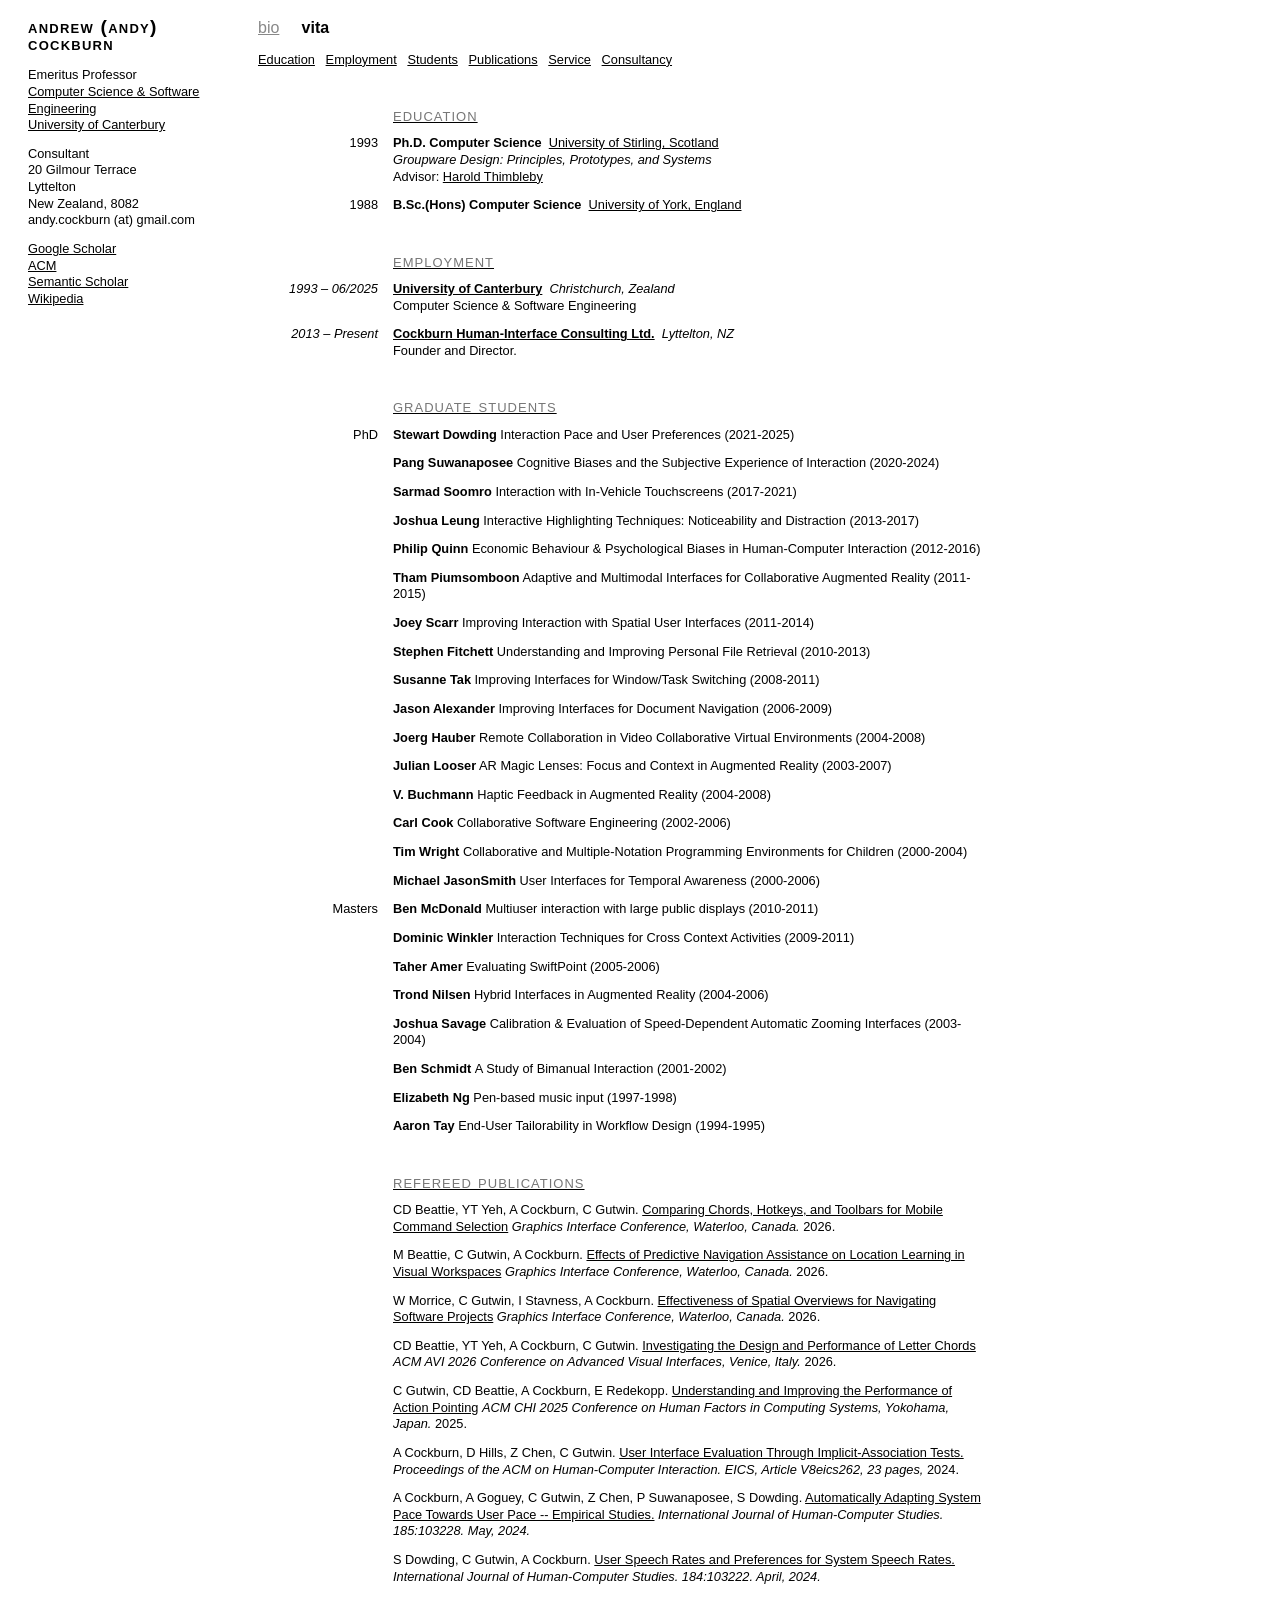
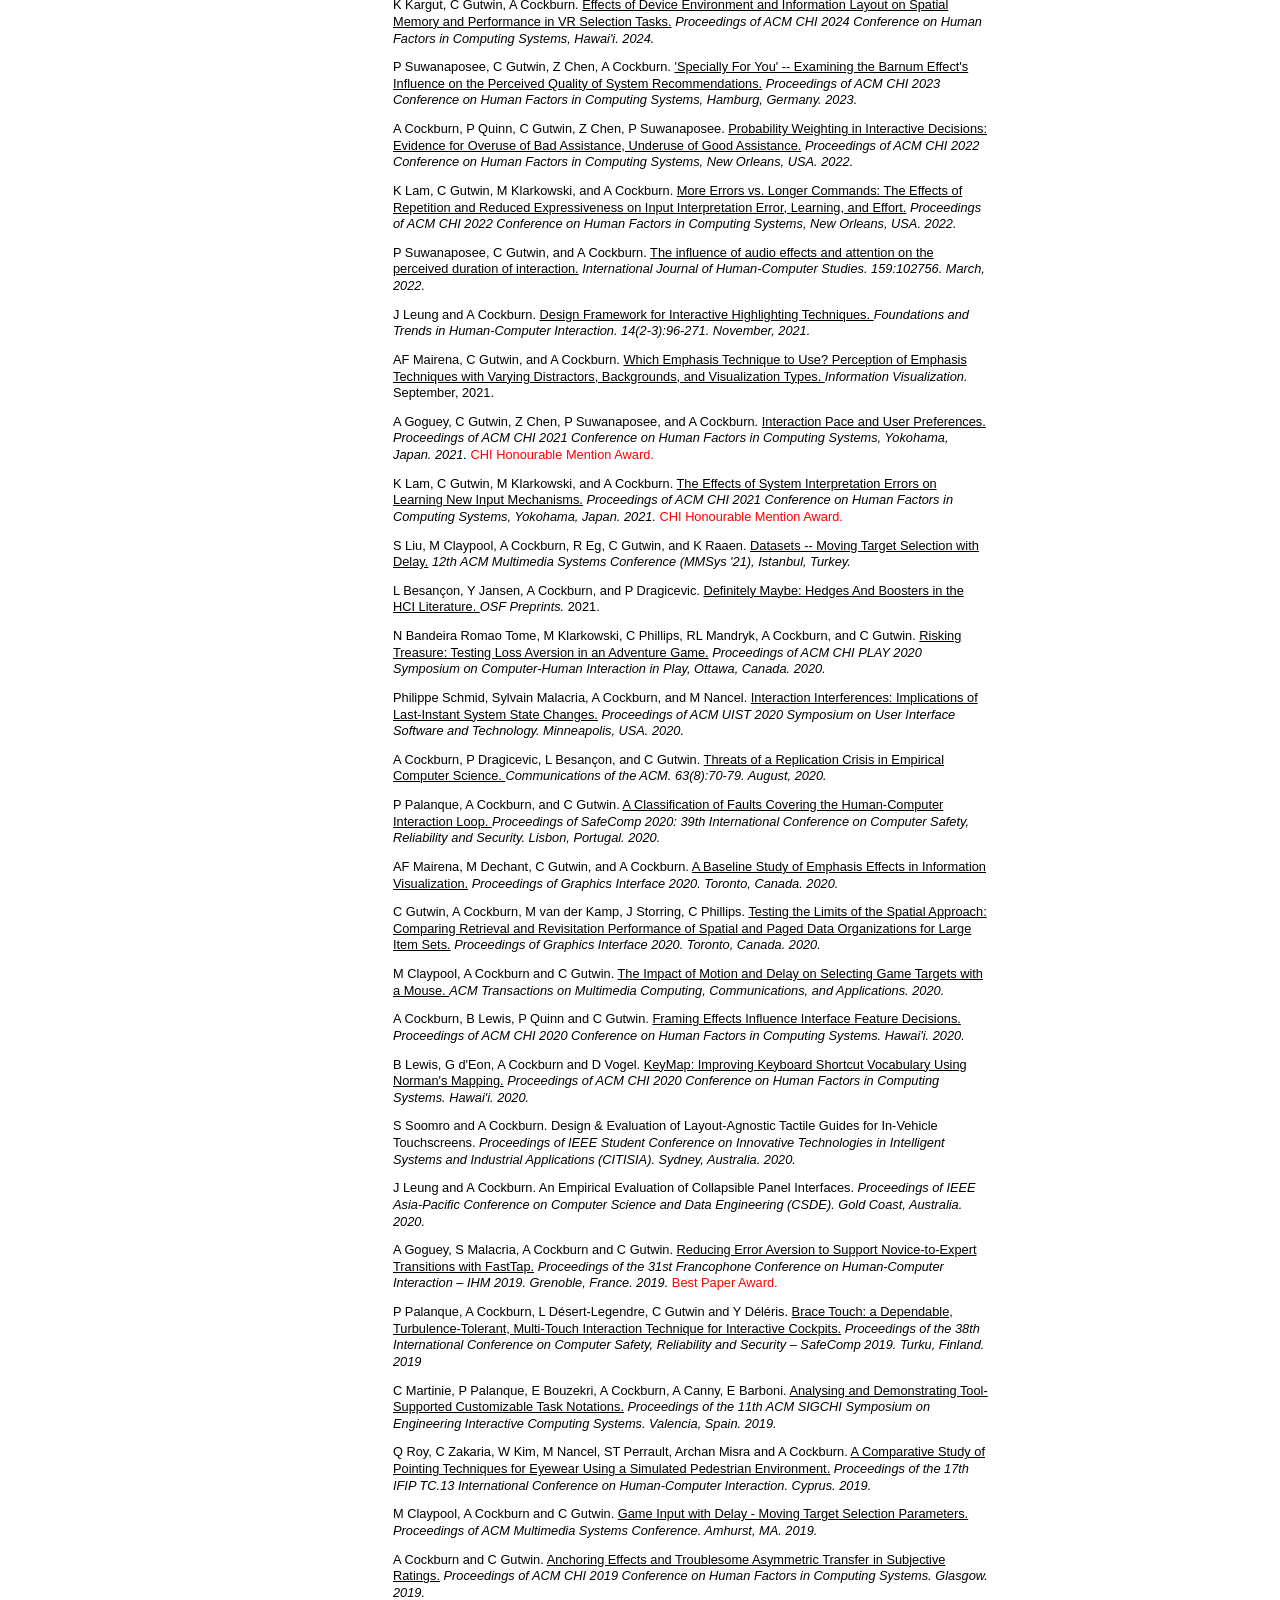
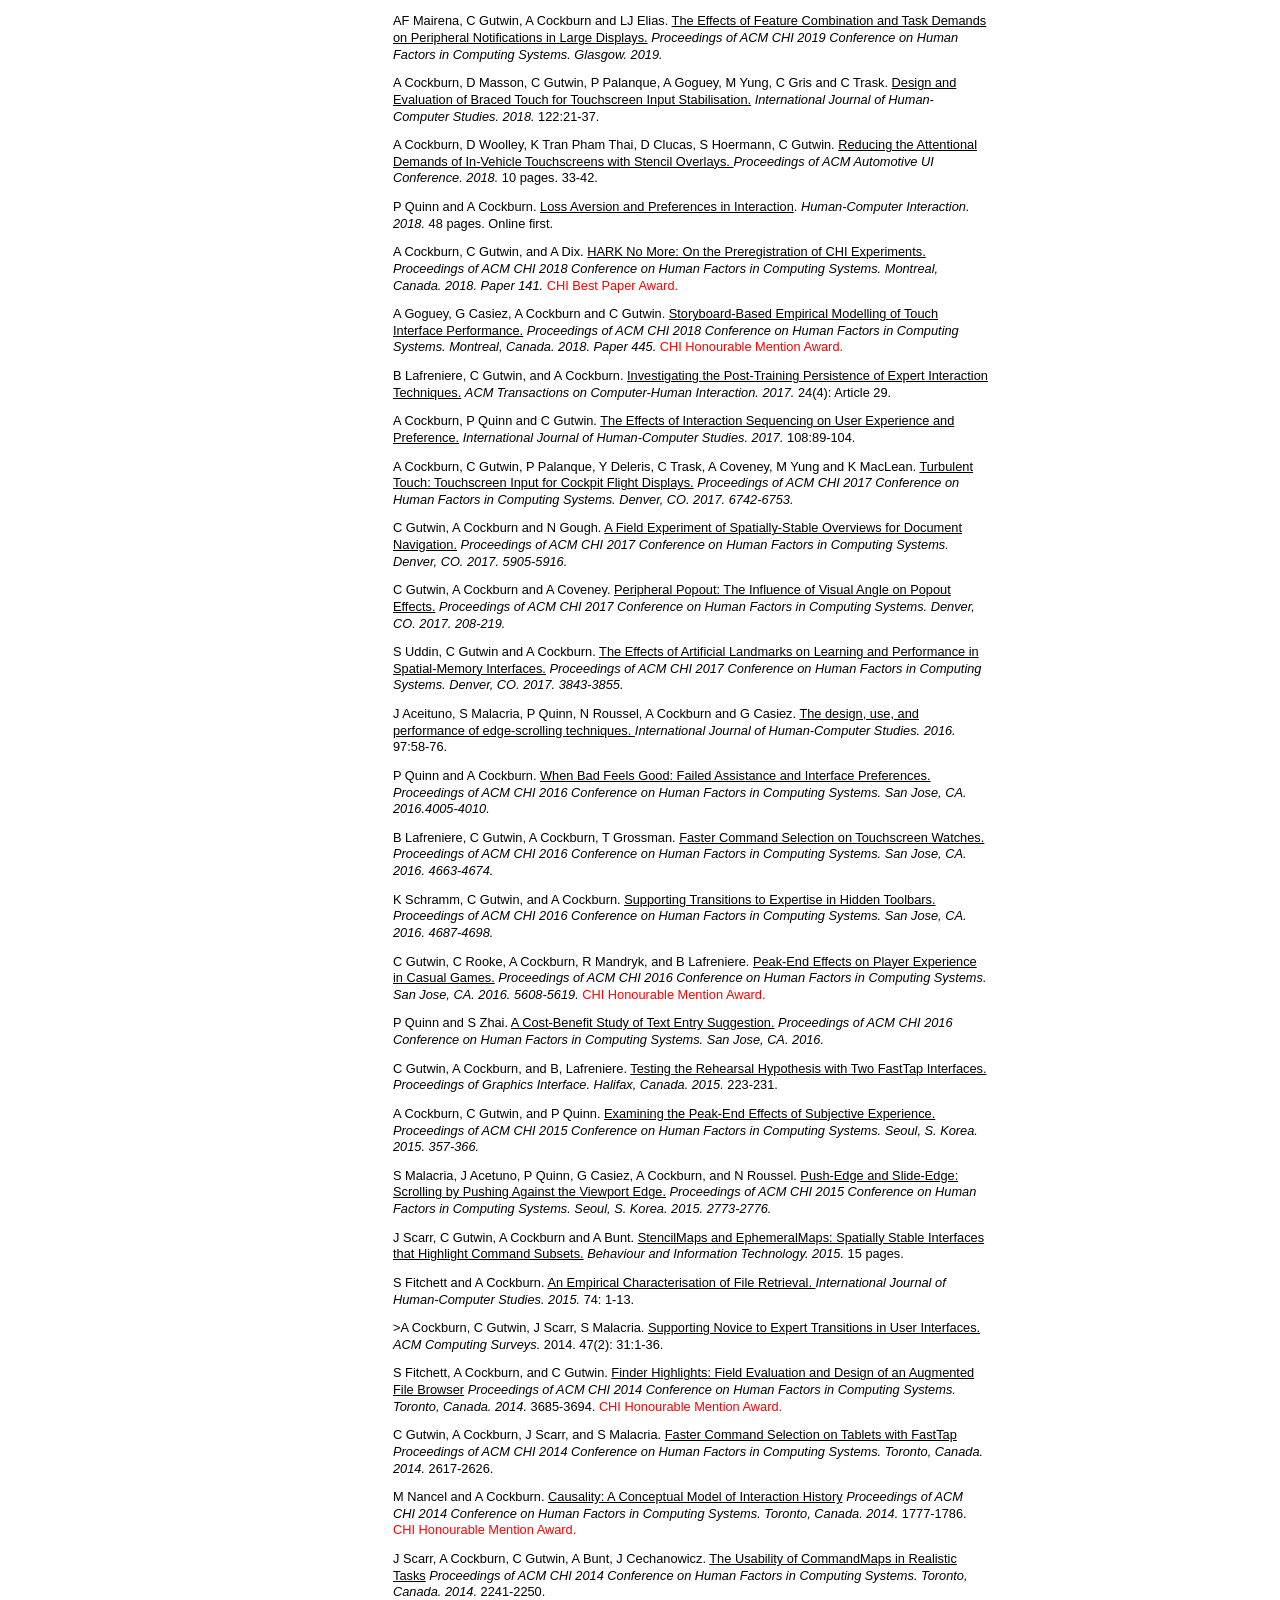
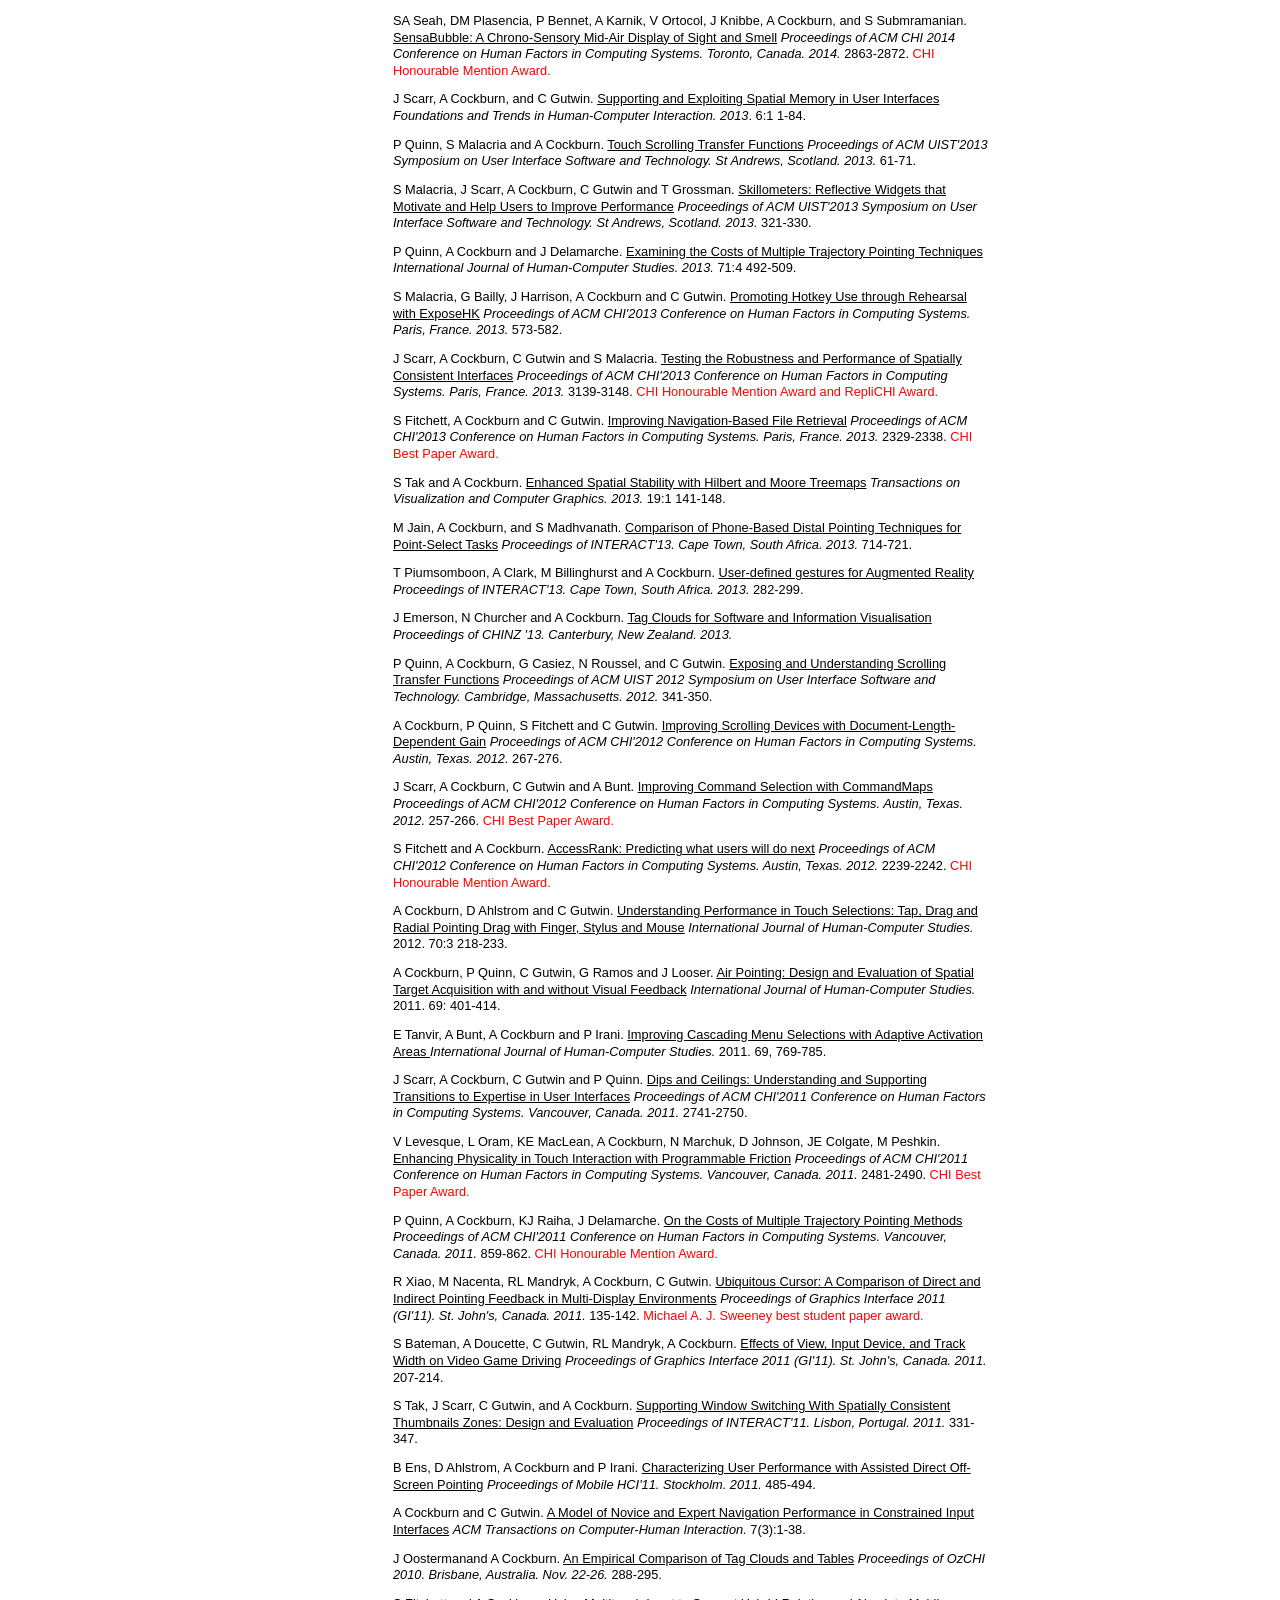
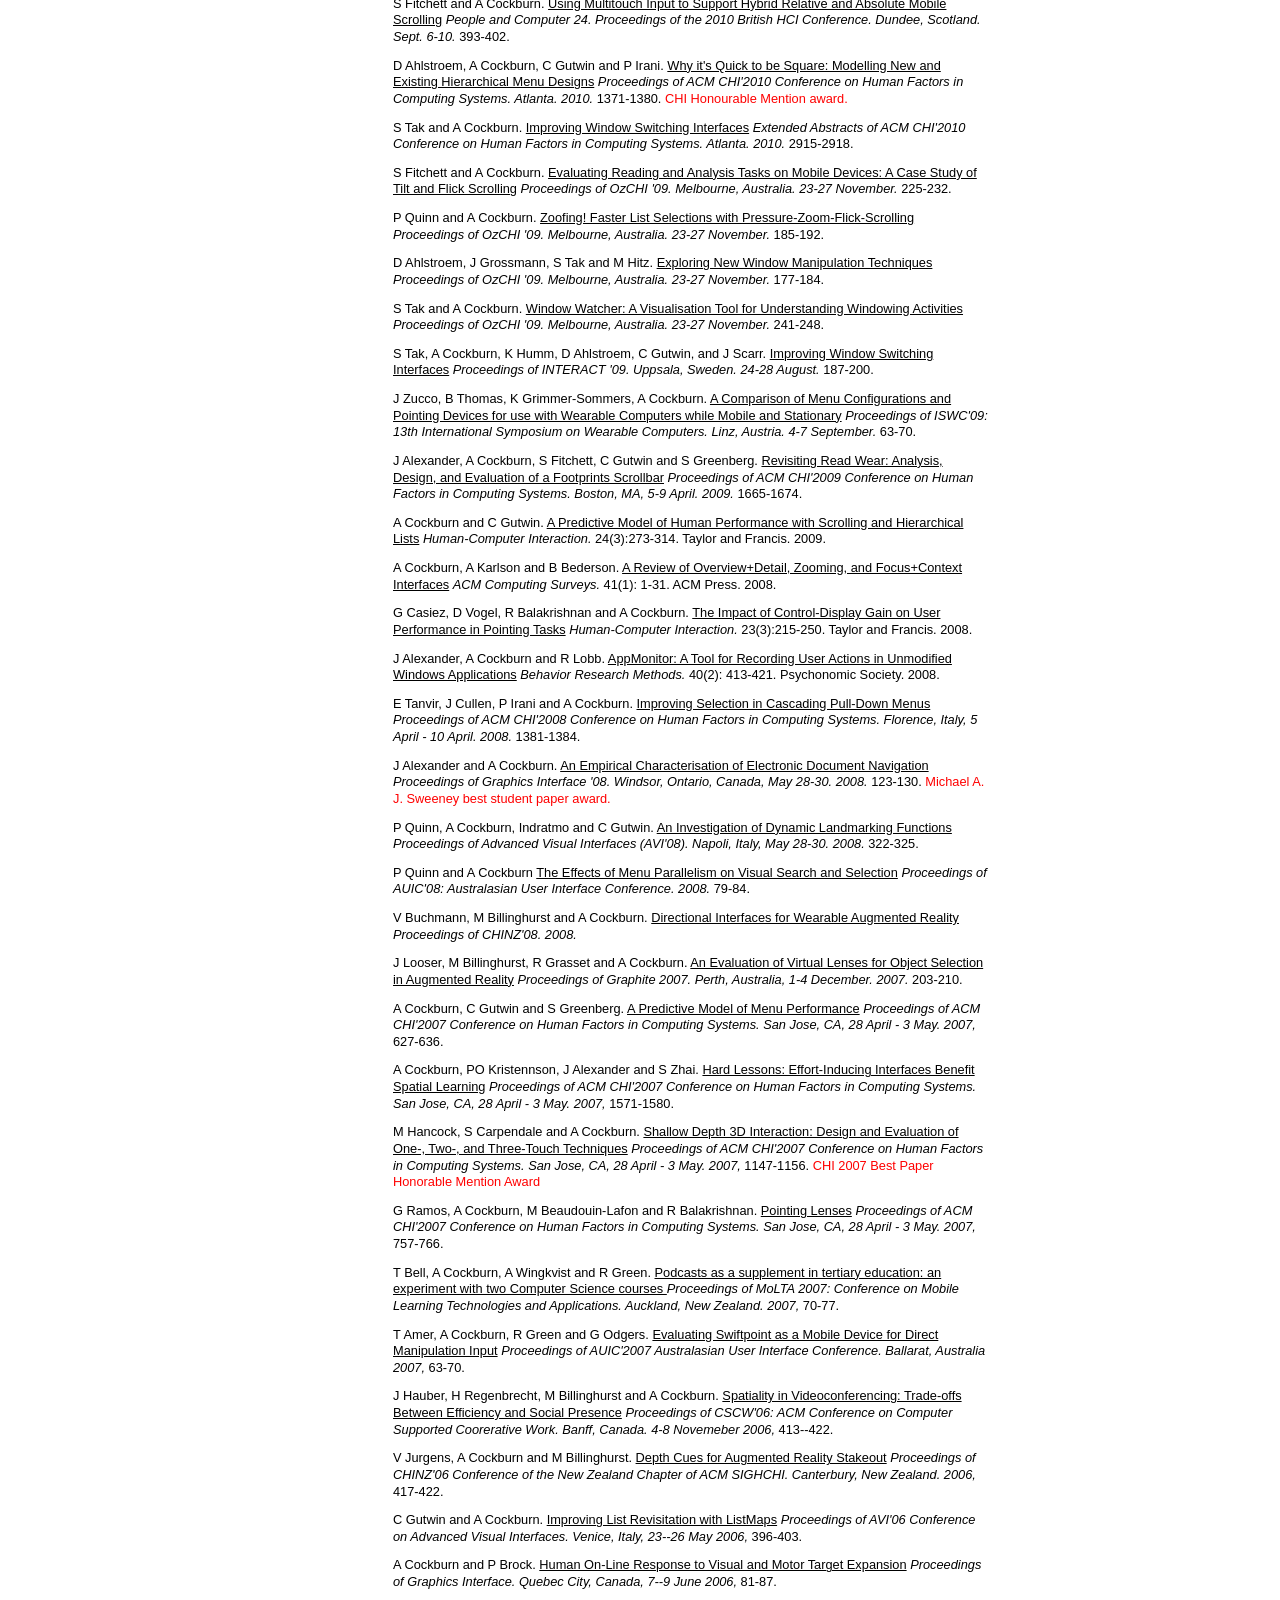
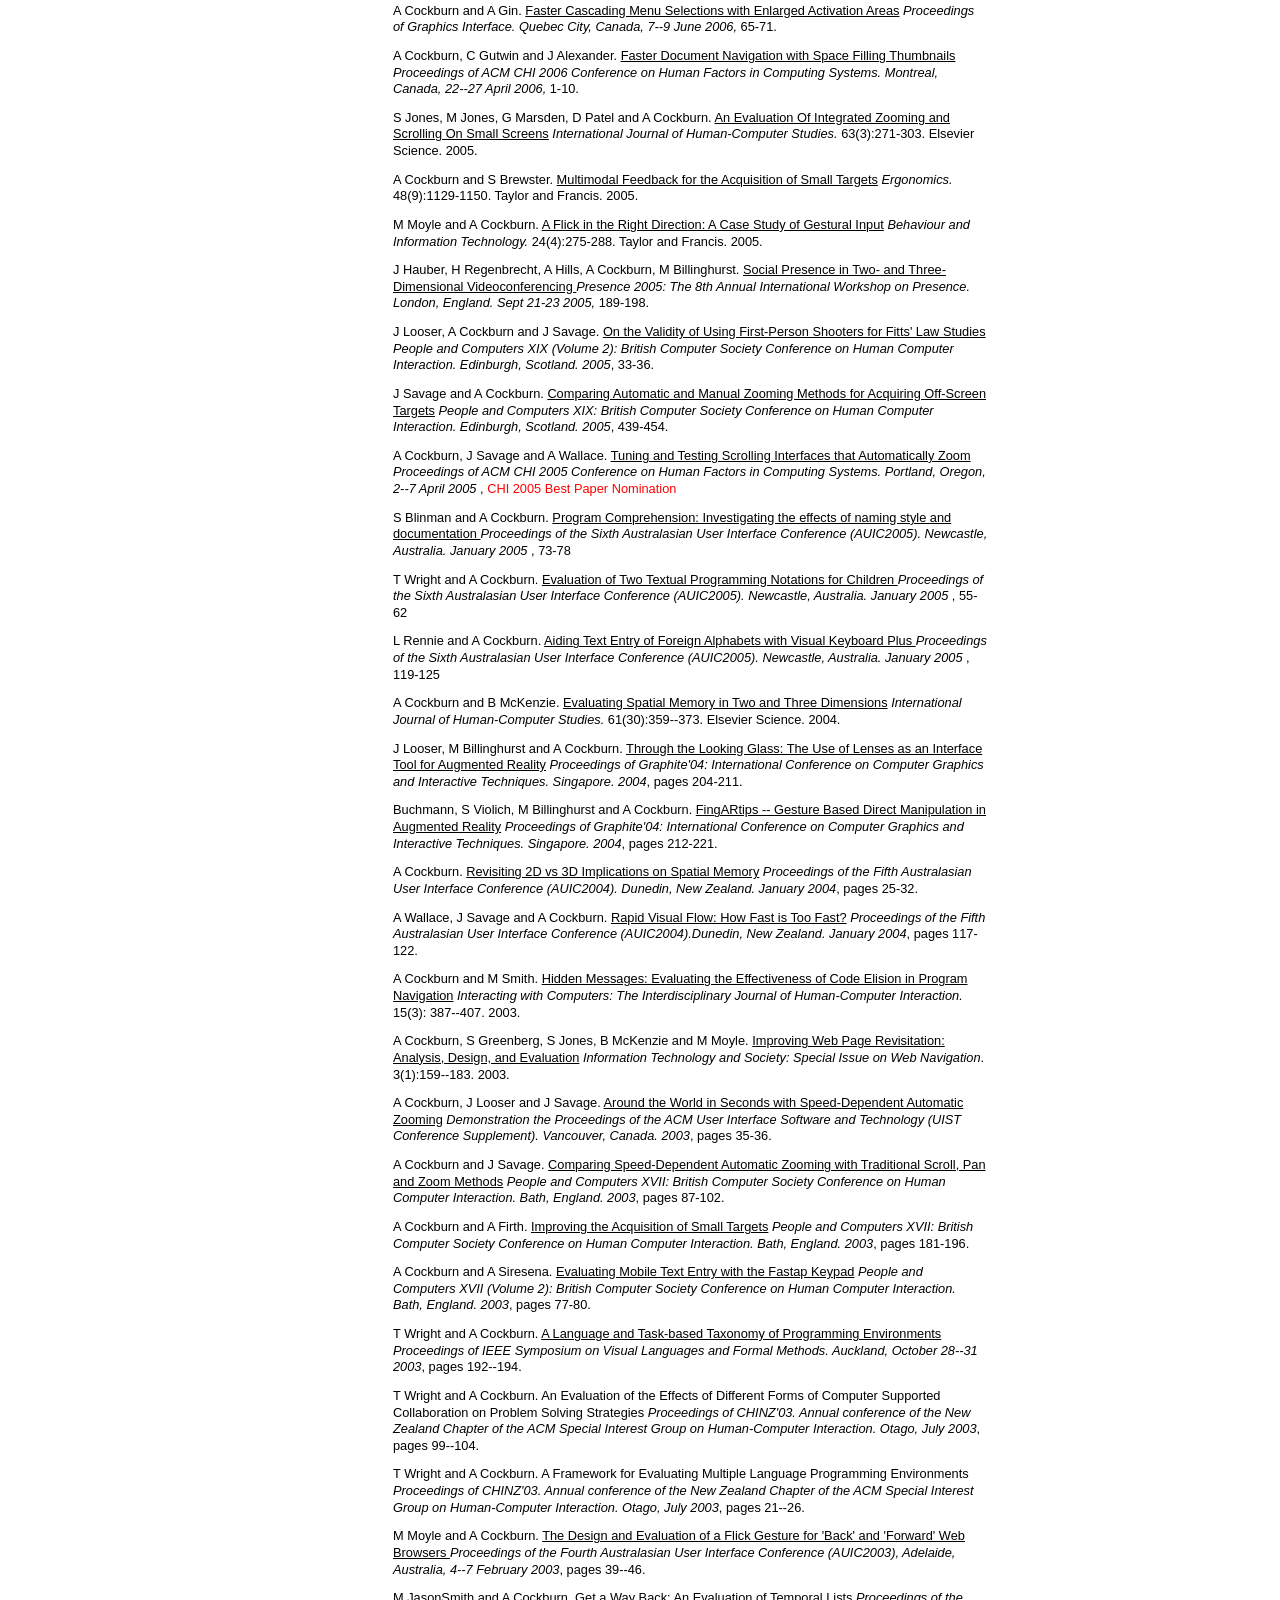
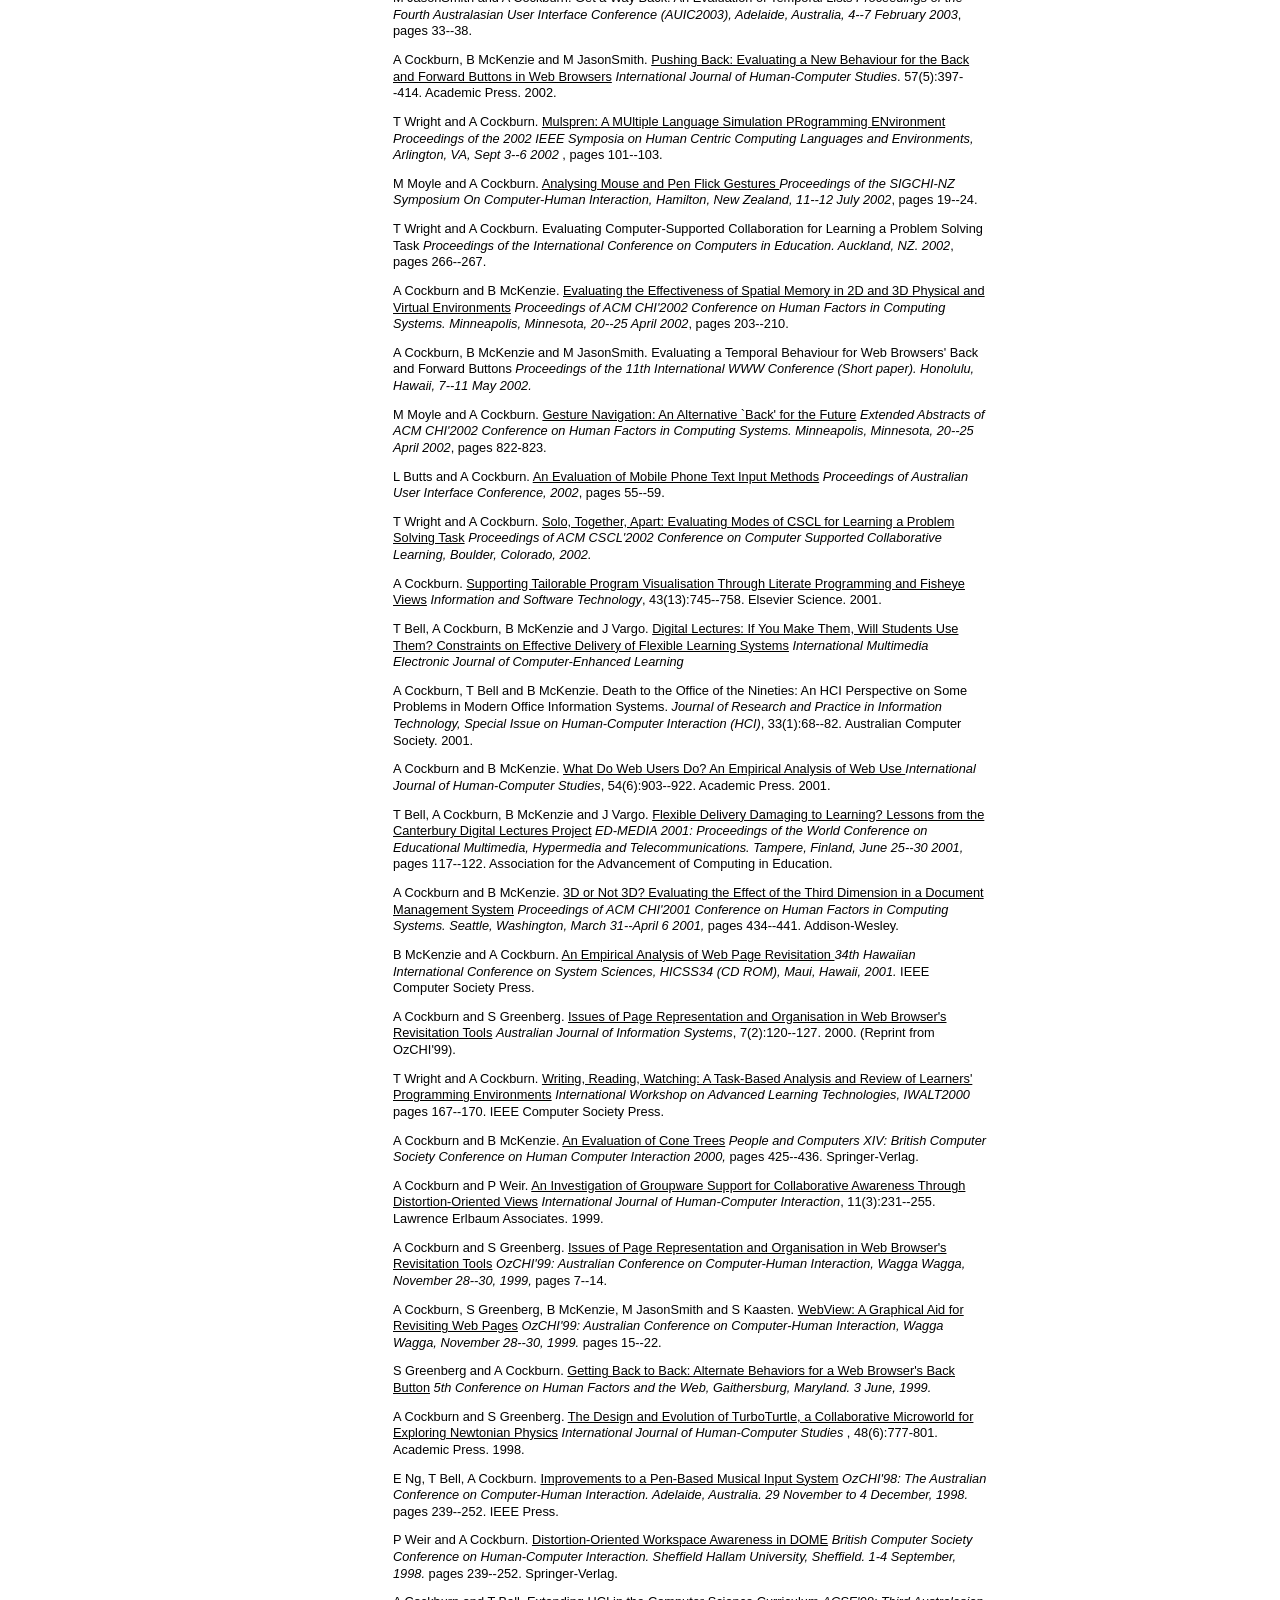
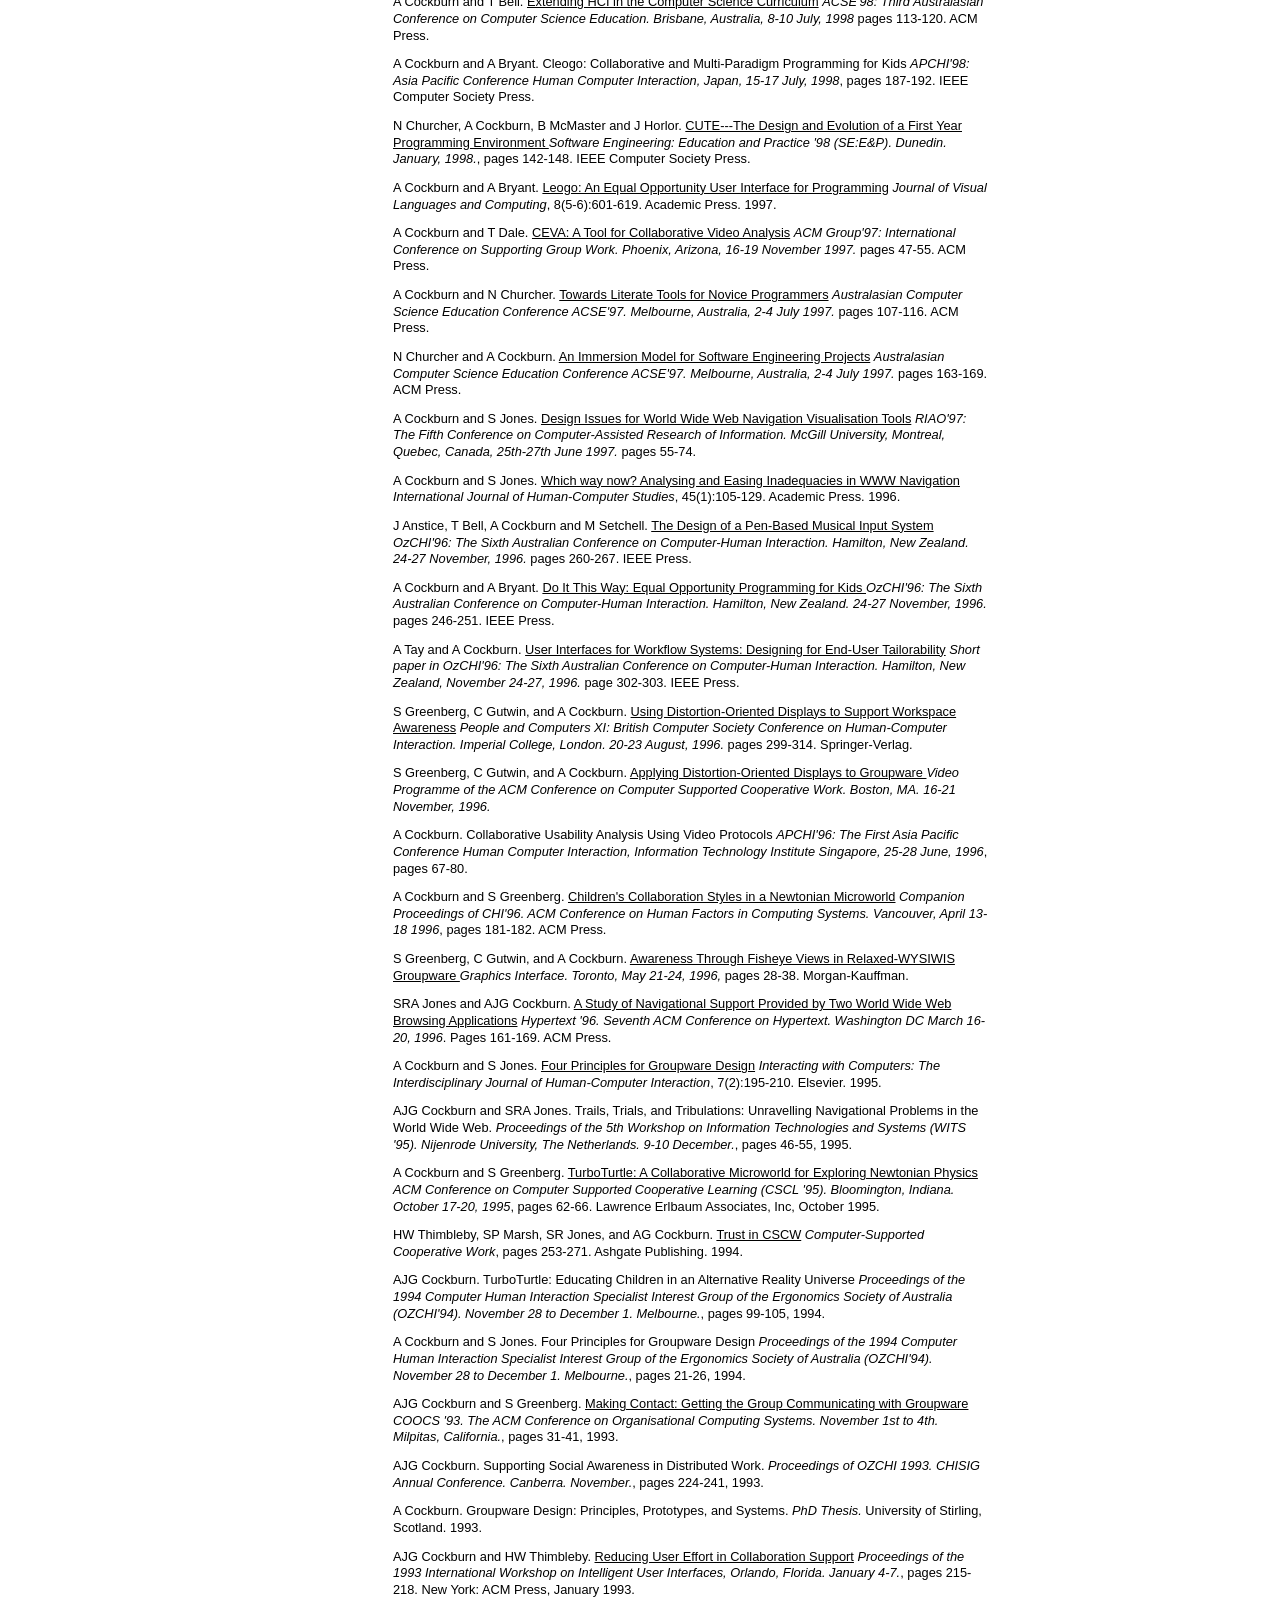
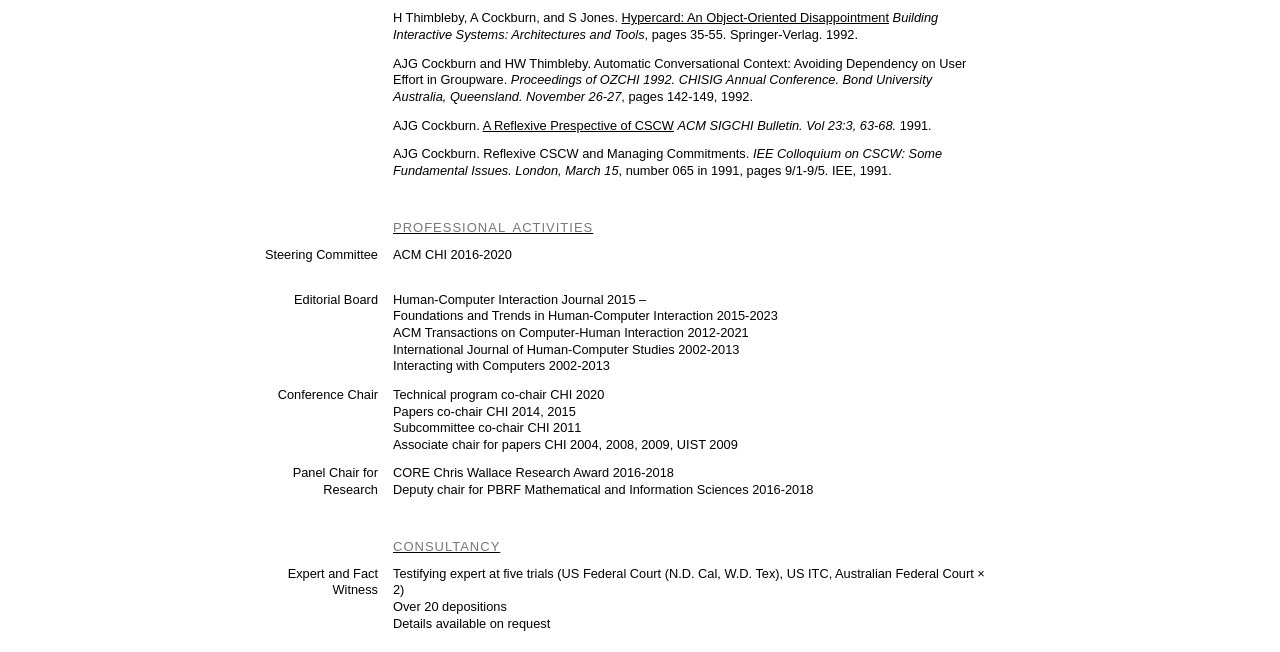
==== commit f4753a66: "Update vita.html" ====
--- a/vita.html
+++ b/vita.html
@@ -144,7 +144,34 @@
 <div class="margin"></div>
 <div class="body">
 CD Beattie, YT Yeh, A Cockburn, C Gutwin. 
-<a href="/https://dl.acm.org/doi/10.1145/3811427.3811430">
+<a href="https://cs.uwaterloo.ca/~dvogel/gi2026/papers/1026b.pdf">
+Comparing Chords, Hotkeys, and Toolbars for Mobile Command Selection</a>
+<em>Graphics Interface Conference, Waterloo, Canada. </em>2026.
+</div></p>
+
+<p>
+<div class="margin"></div>
+<div class="body">
+M Beattie, C Gutwin, A Cockburn. 
+<a href="https://cs.uwaterloo.ca/~dvogel/gi2026/papers/1031b.pdf">
+Effects of Predictive Navigation Assistance on Location Learning in Visual Workspaces</a>
+<em>Graphics Interface Conference, Waterloo, Canada. </em>2026.
+</div></p>
+	
+<p>
+<div class="margin"></div>
+<div class="body">
+W Morrice, C Gutwin, I Stavness, A Cockburn. 
+<a href="https://cs.uwaterloo.ca/~dvogel/gi2026/papers/1050b.pdf">
+Effectiveness of Spatial Overviews for Navigating Software Projects</a>
+<em>Graphics Interface Conference, Waterloo, Canada. </em>2026.
+</div></p>
+	
+<p>
+<div class="margin"></div>
+<div class="body">
+CD Beattie, YT Yeh, A Cockburn, C Gutwin. 
+<a href="https://dl.acm.org/doi/10.1145/3811427.3811430">
 Investigating the Design and Performance of Letter Chords</a>
 <em>ACM AVI 2026 Conference on Advanced Visual Interfaces, Venice, Italy. </em>2026.
 </div></p>
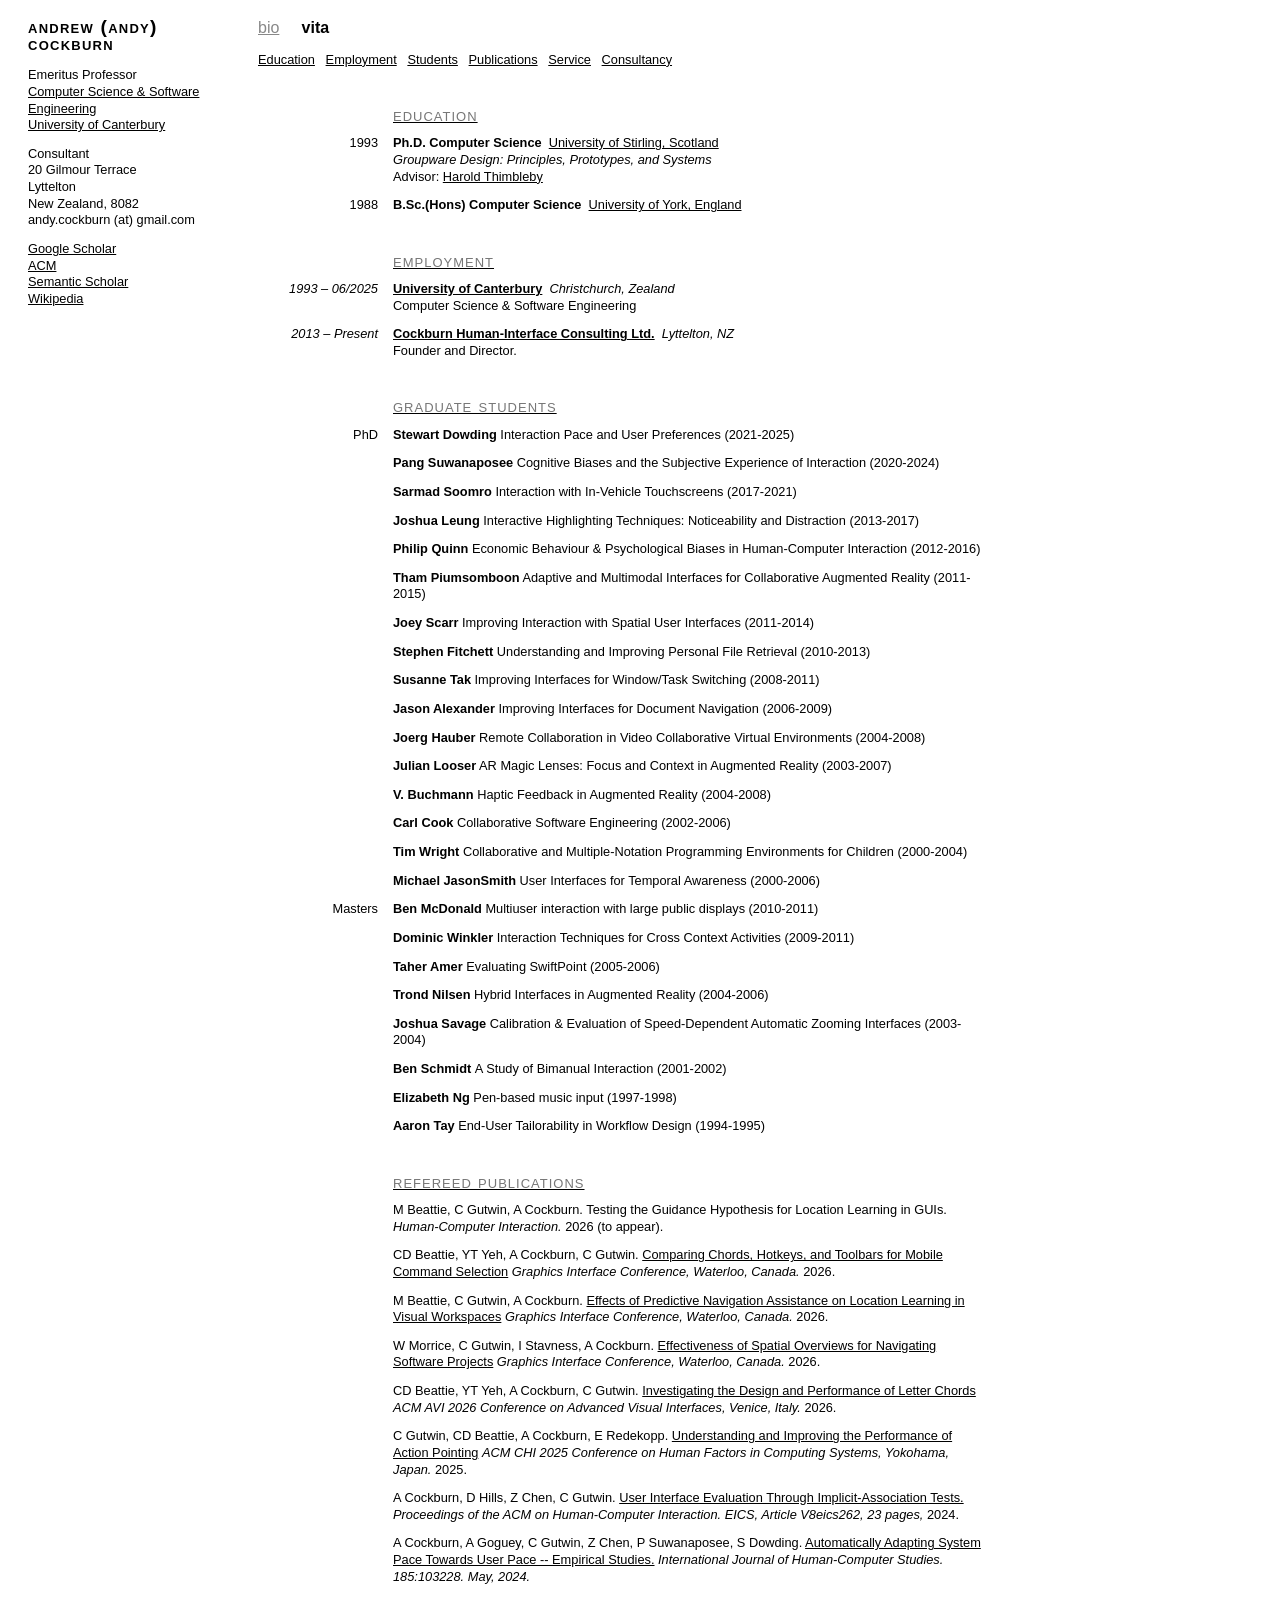
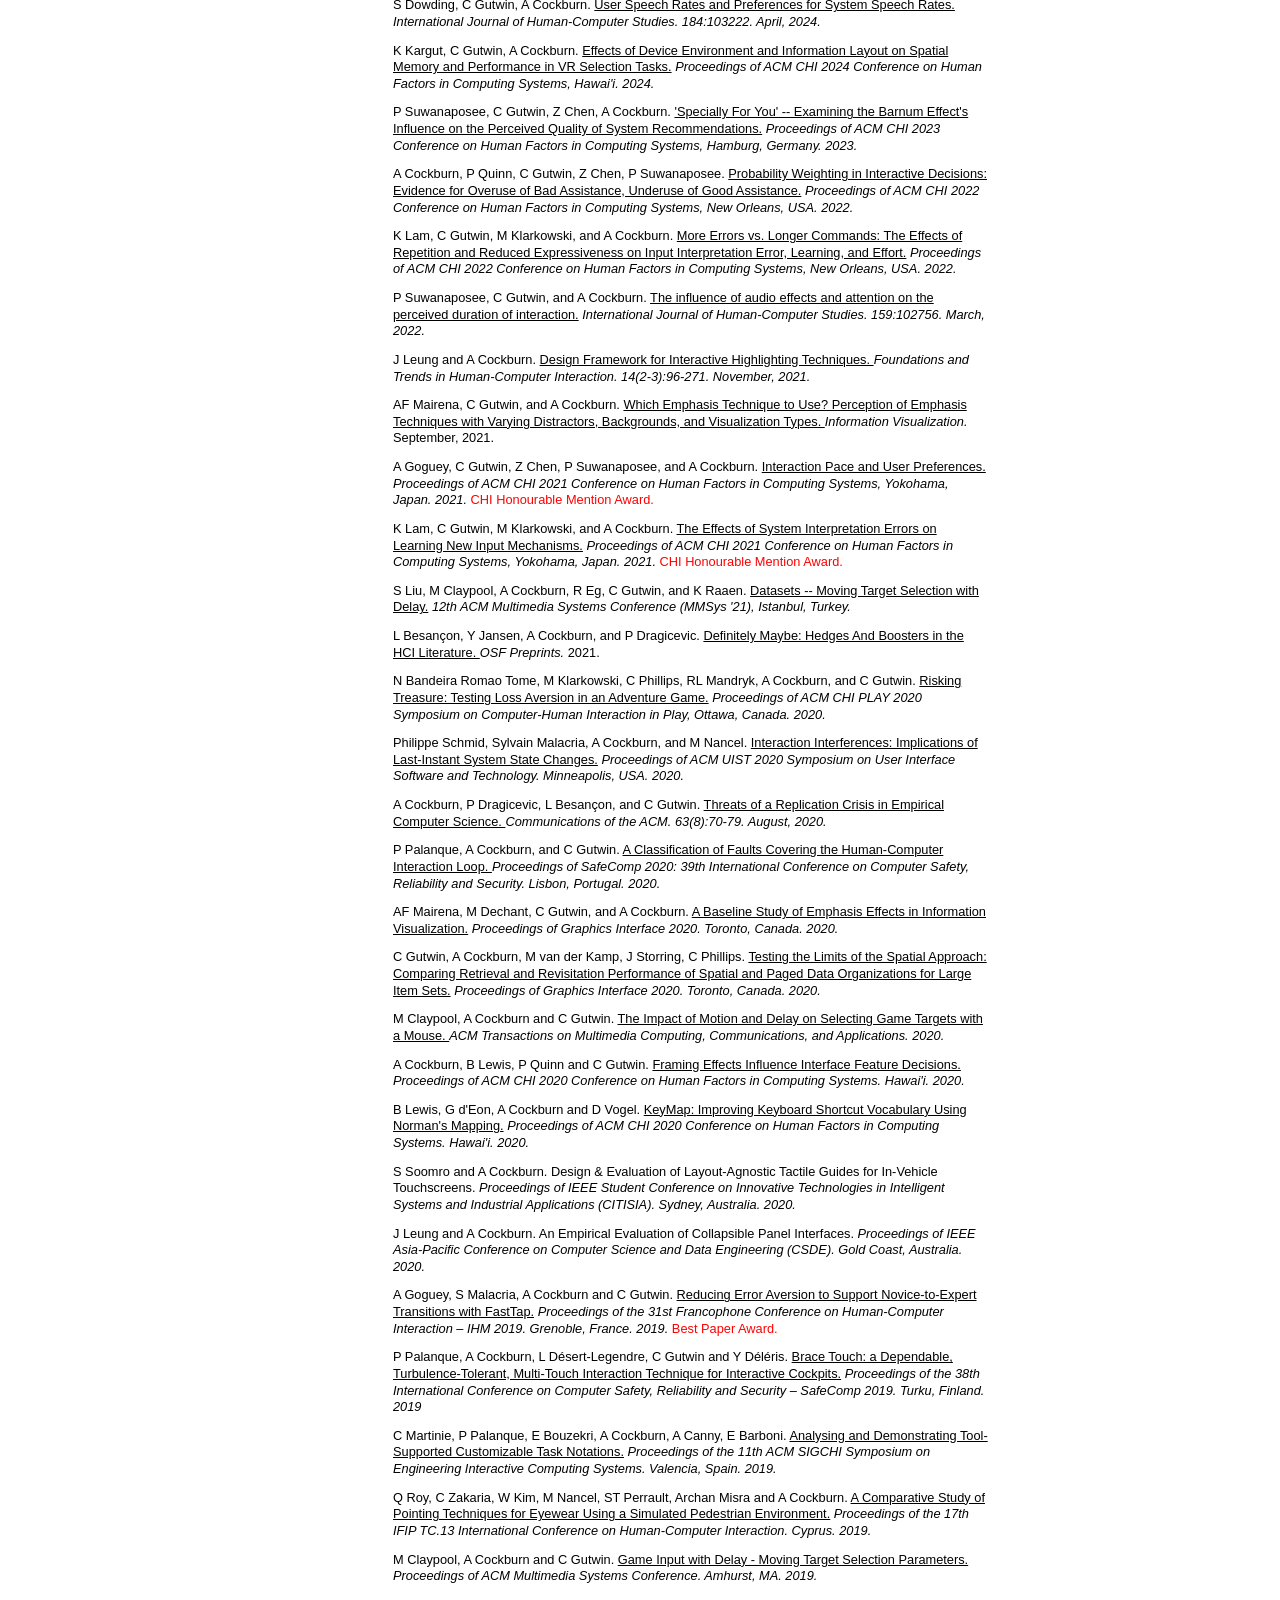
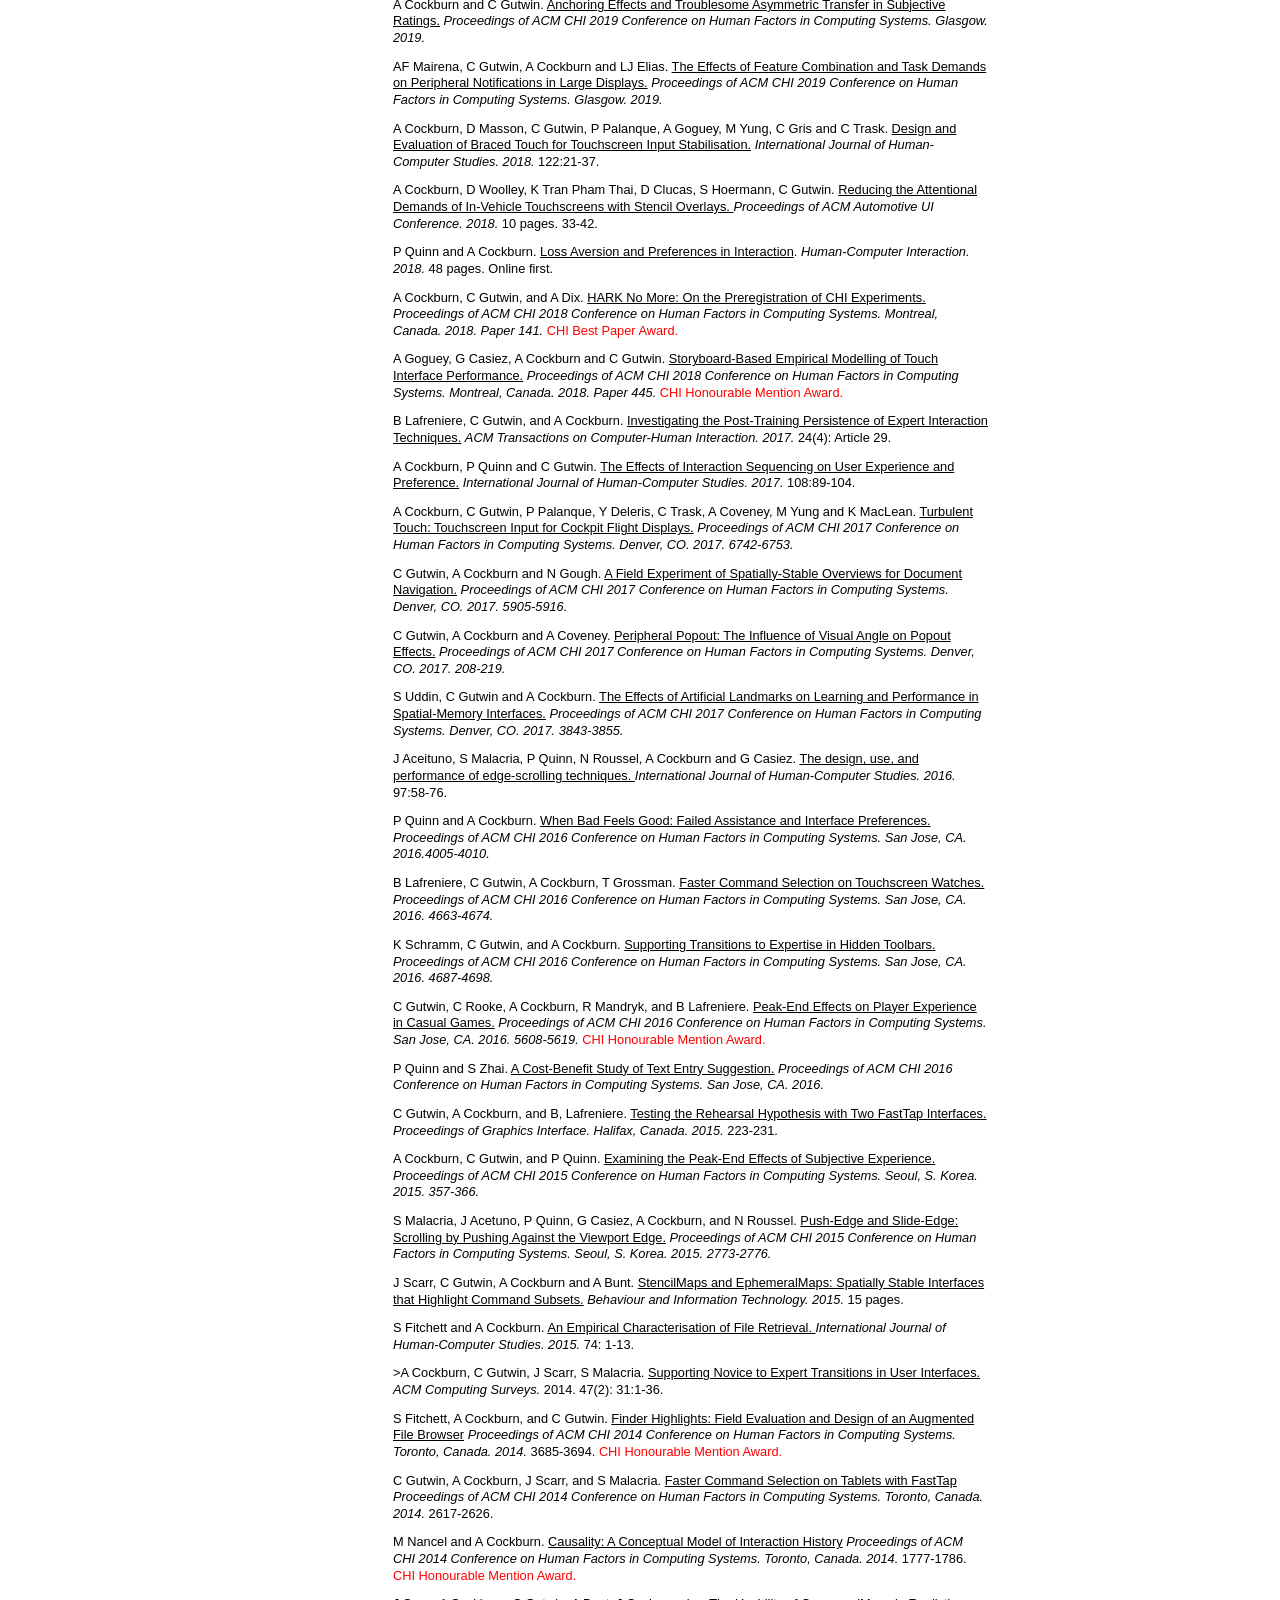
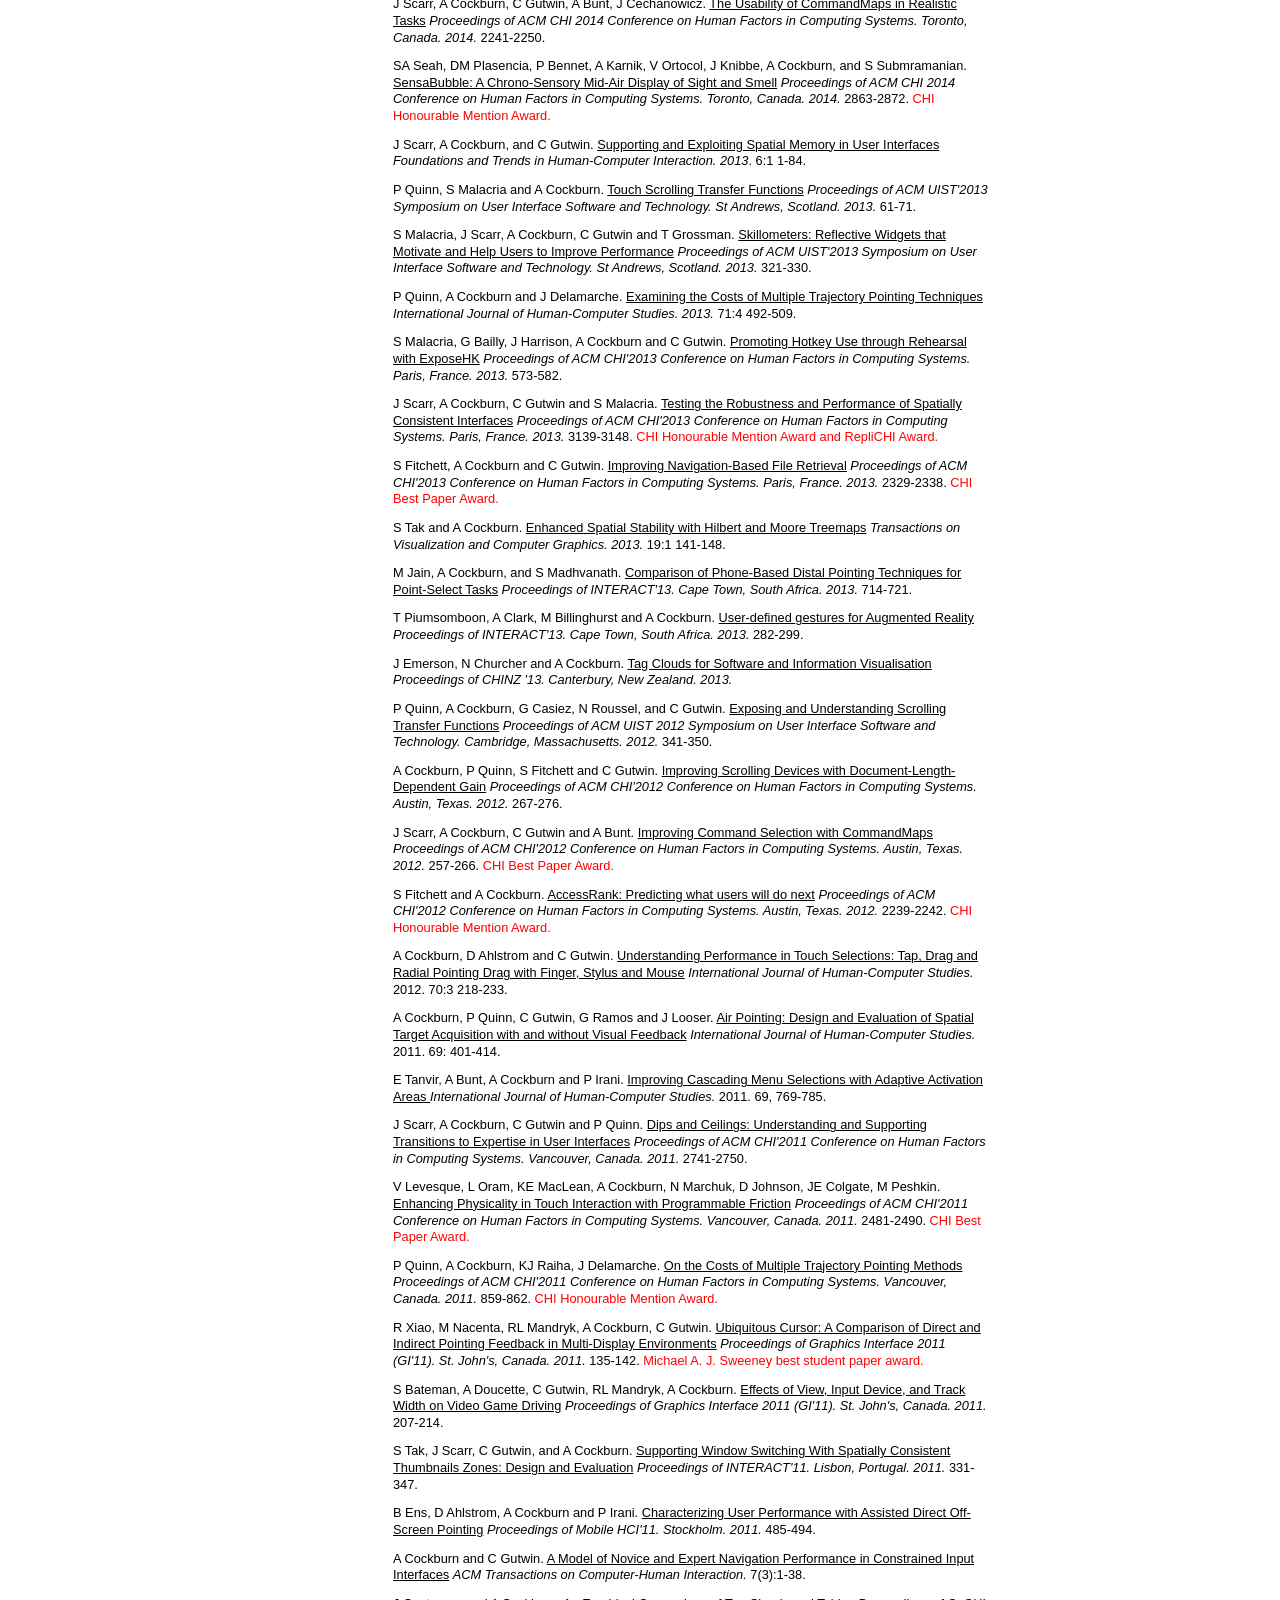
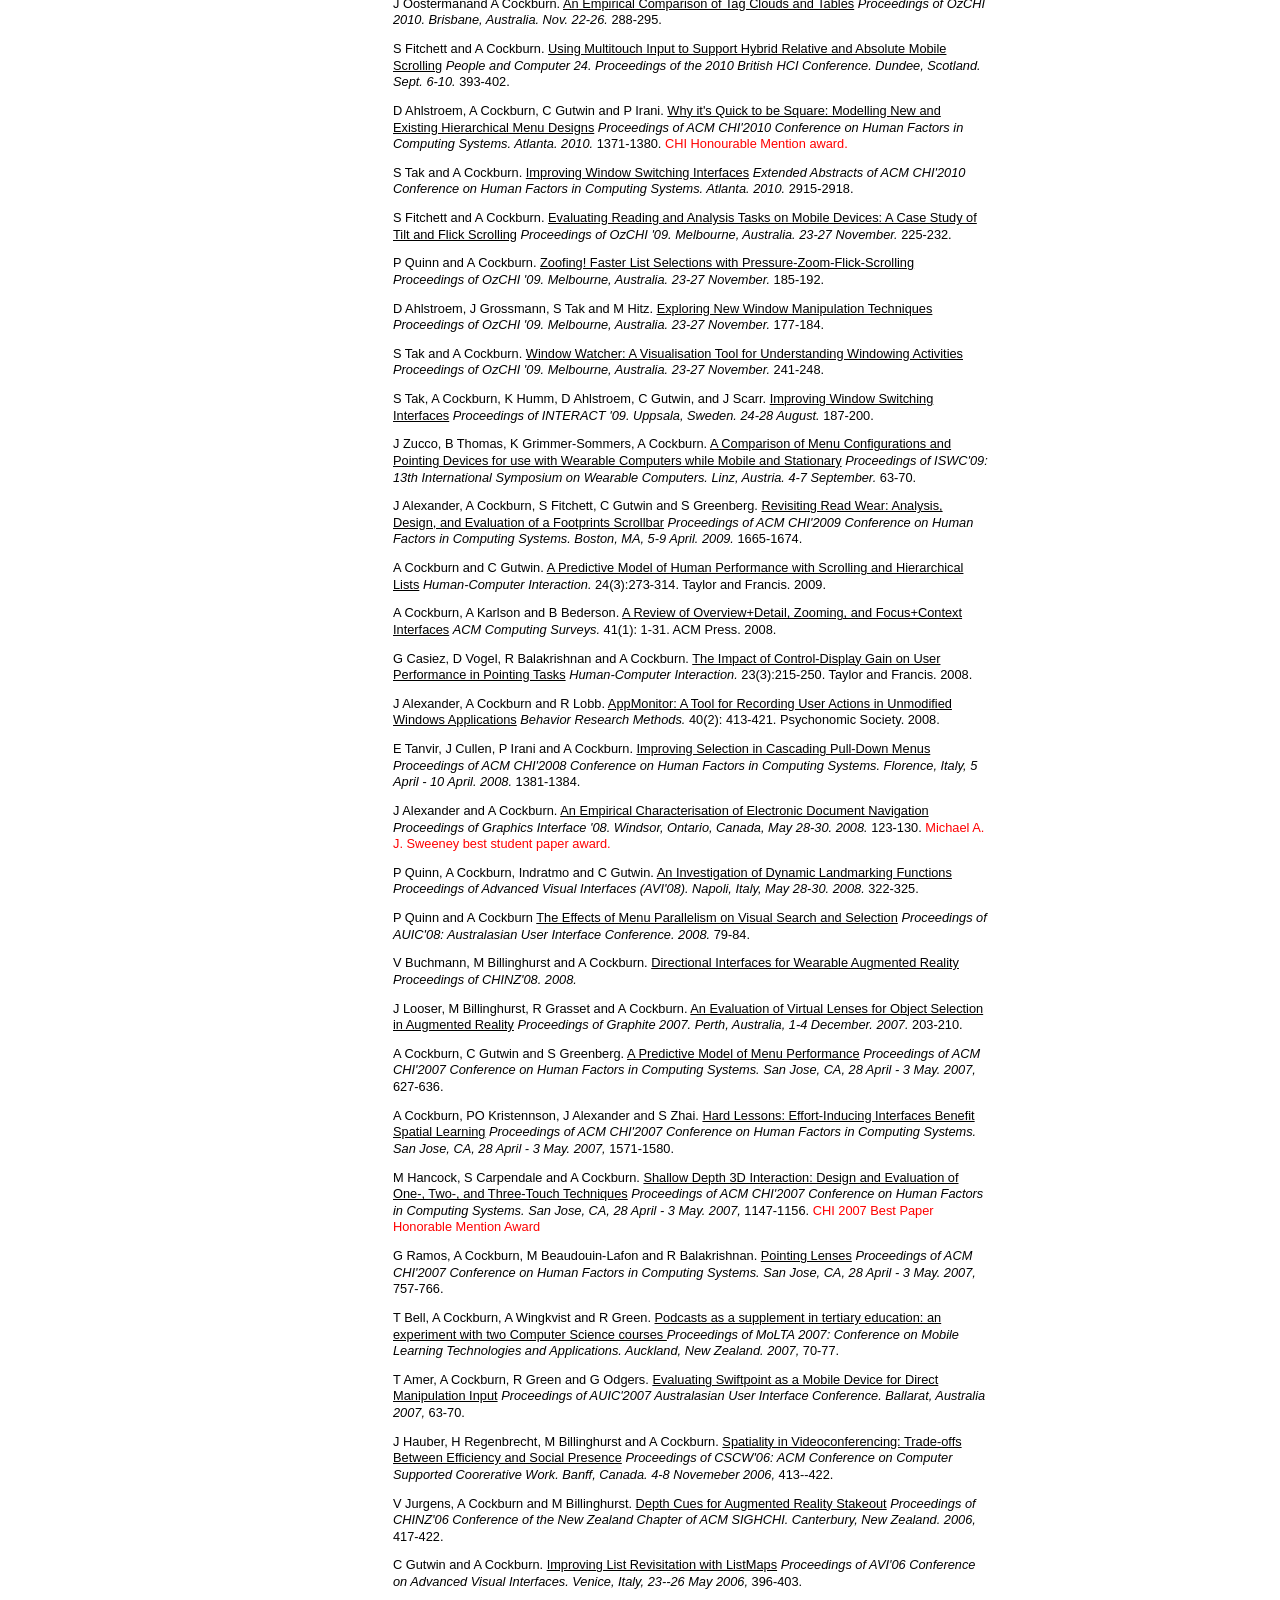
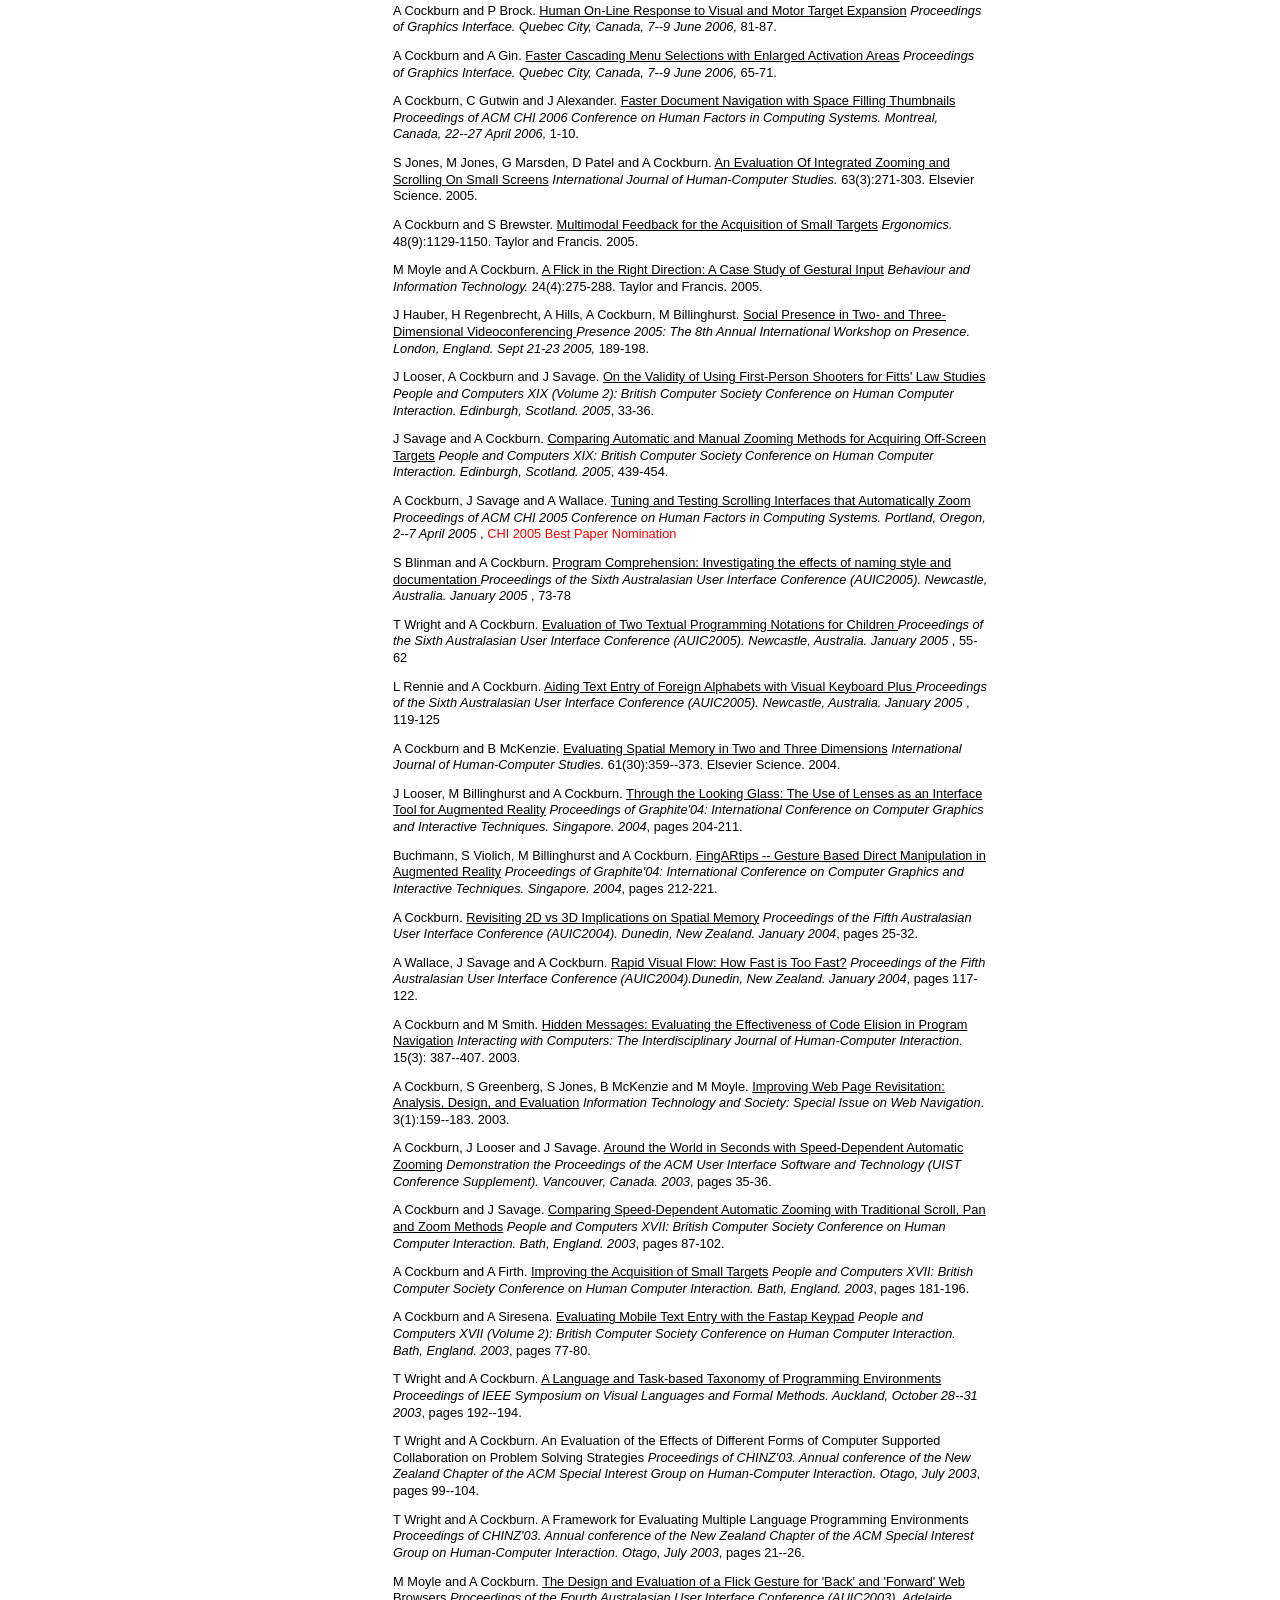
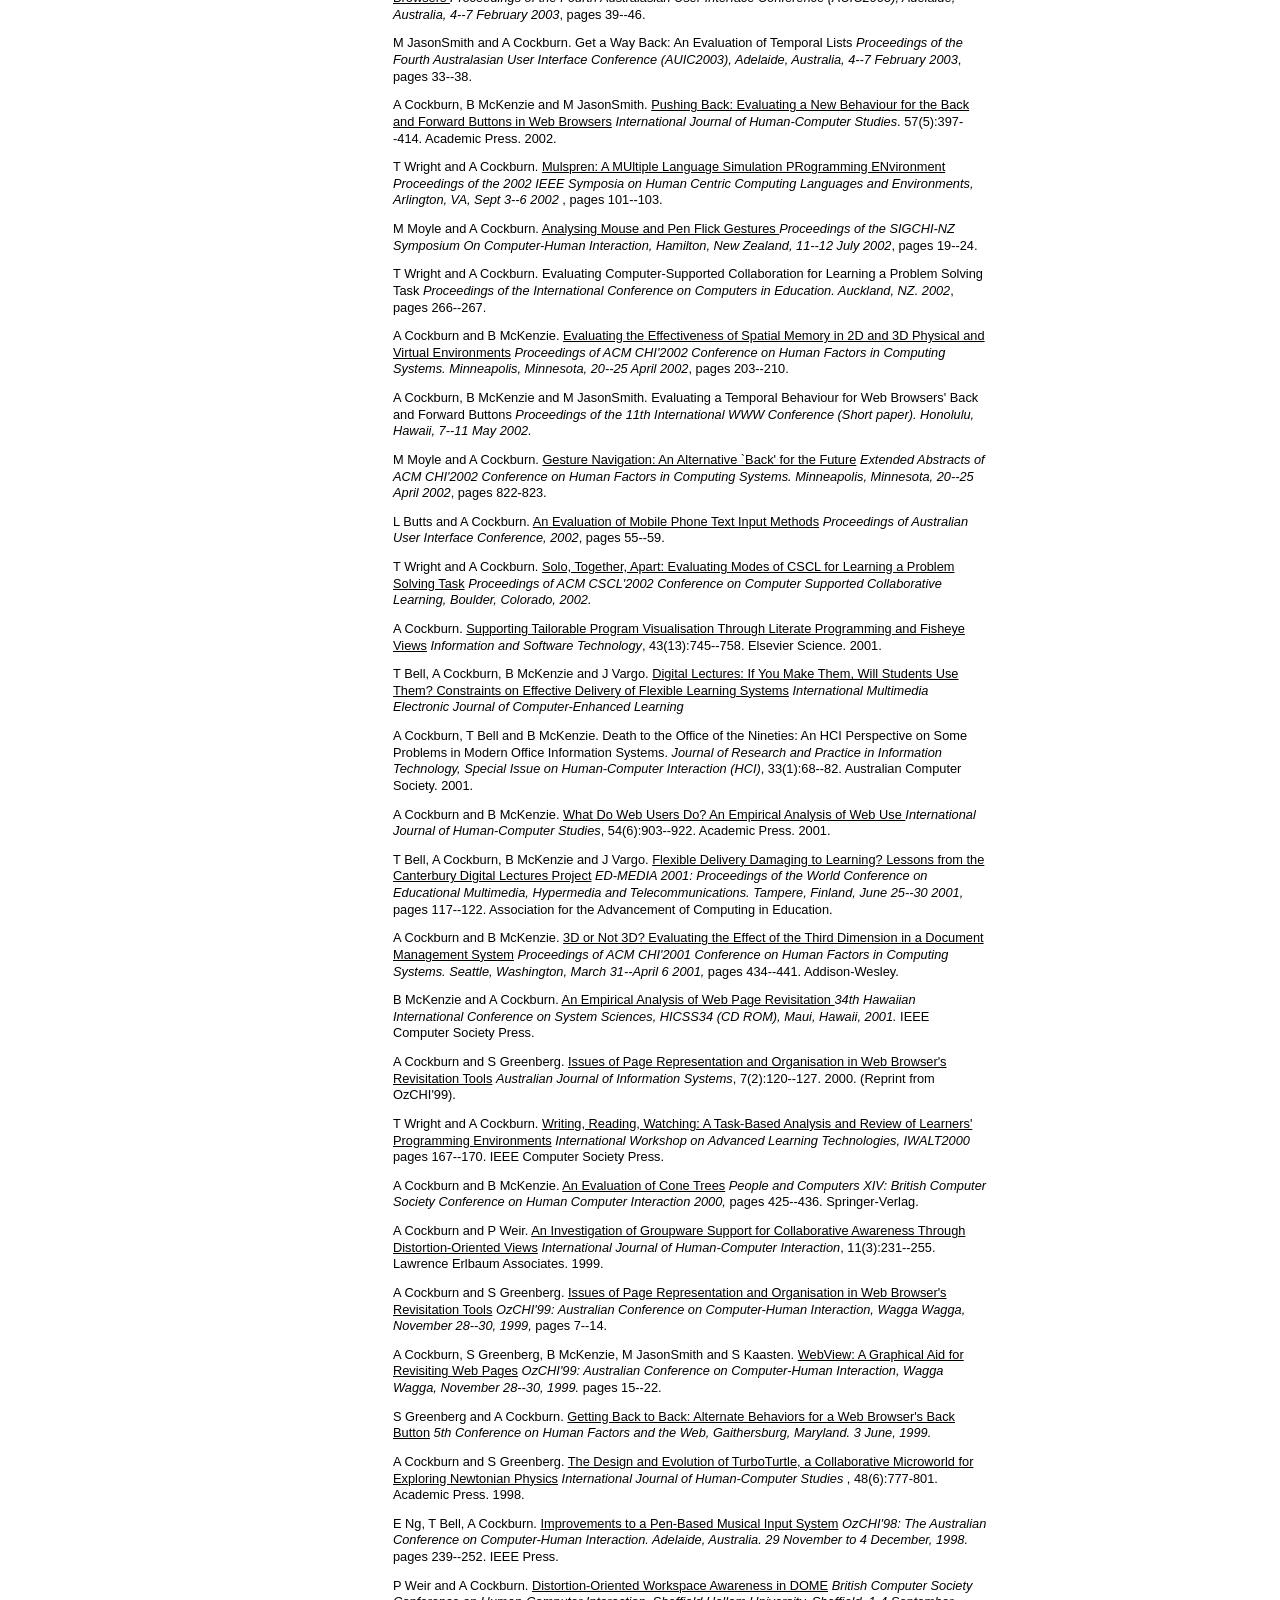
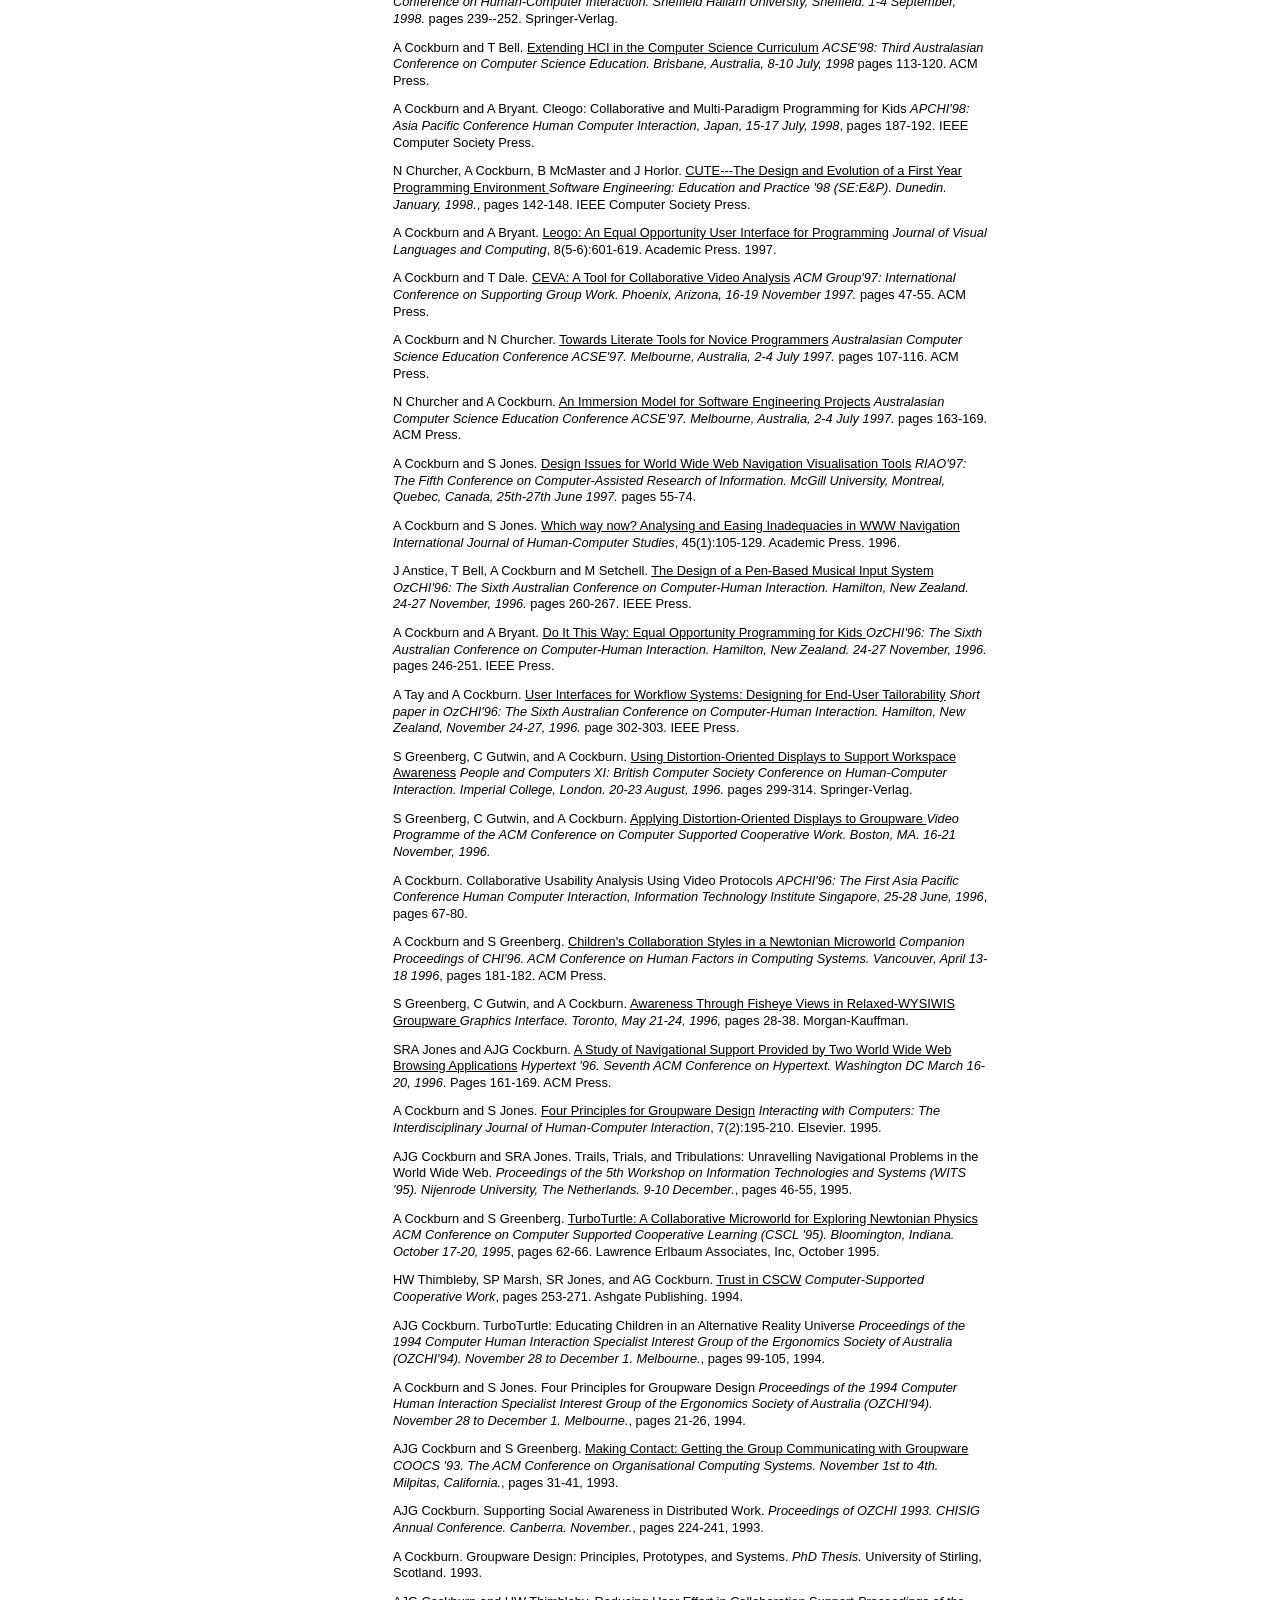
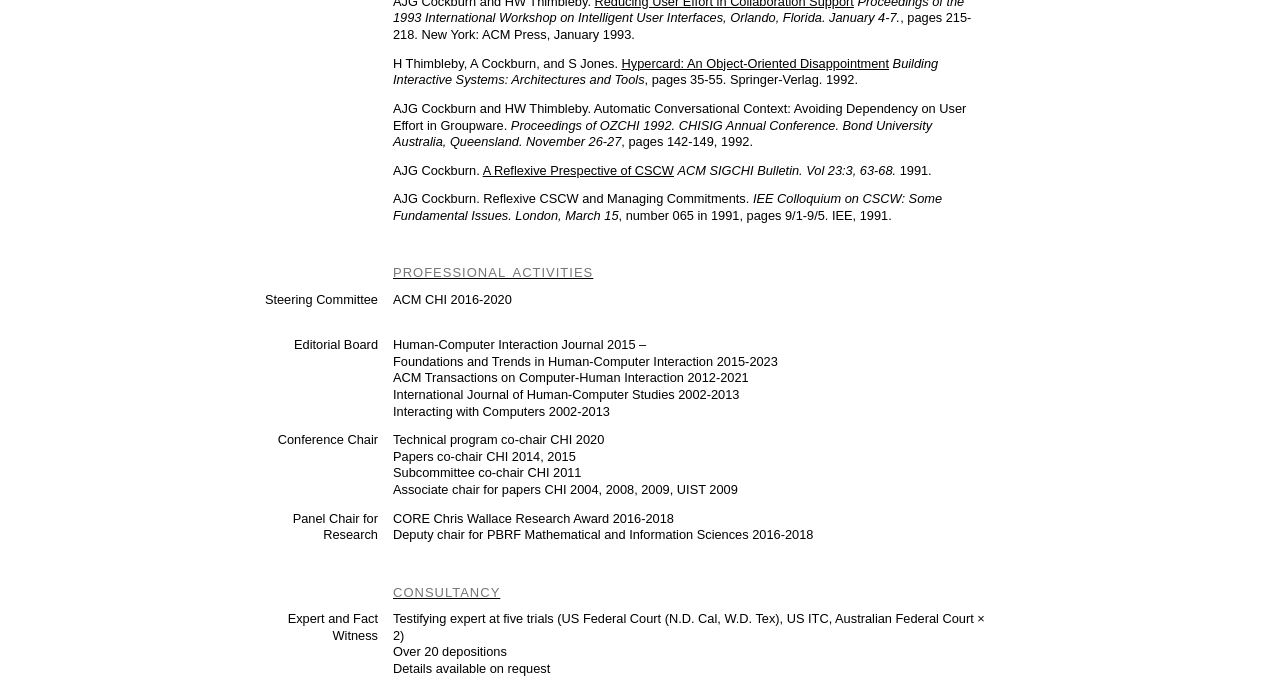
==== commit 618068c0: "Update vita.html" ====
--- a/vita.html
+++ b/vita.html
@@ -143,6 +143,14 @@
 <p>
 <div class="margin"></div>
 <div class="body">
+M Beattie, C Gutwin, A Cockburn. 
+Testing the Guidance Hypothesis for Location Learning in GUIs.
+<em>Human-Computer Interaction. </em>2026 (to appear).
+</div></p>
+	
+<p>
+<div class="margin"></div>
+<div class="body">
 CD Beattie, YT Yeh, A Cockburn, C Gutwin. 
 <a href="https://cs.uwaterloo.ca/~dvogel/gi2026/papers/1026b.pdf">
 Comparing Chords, Hotkeys, and Toolbars for Mobile Command Selection</a>
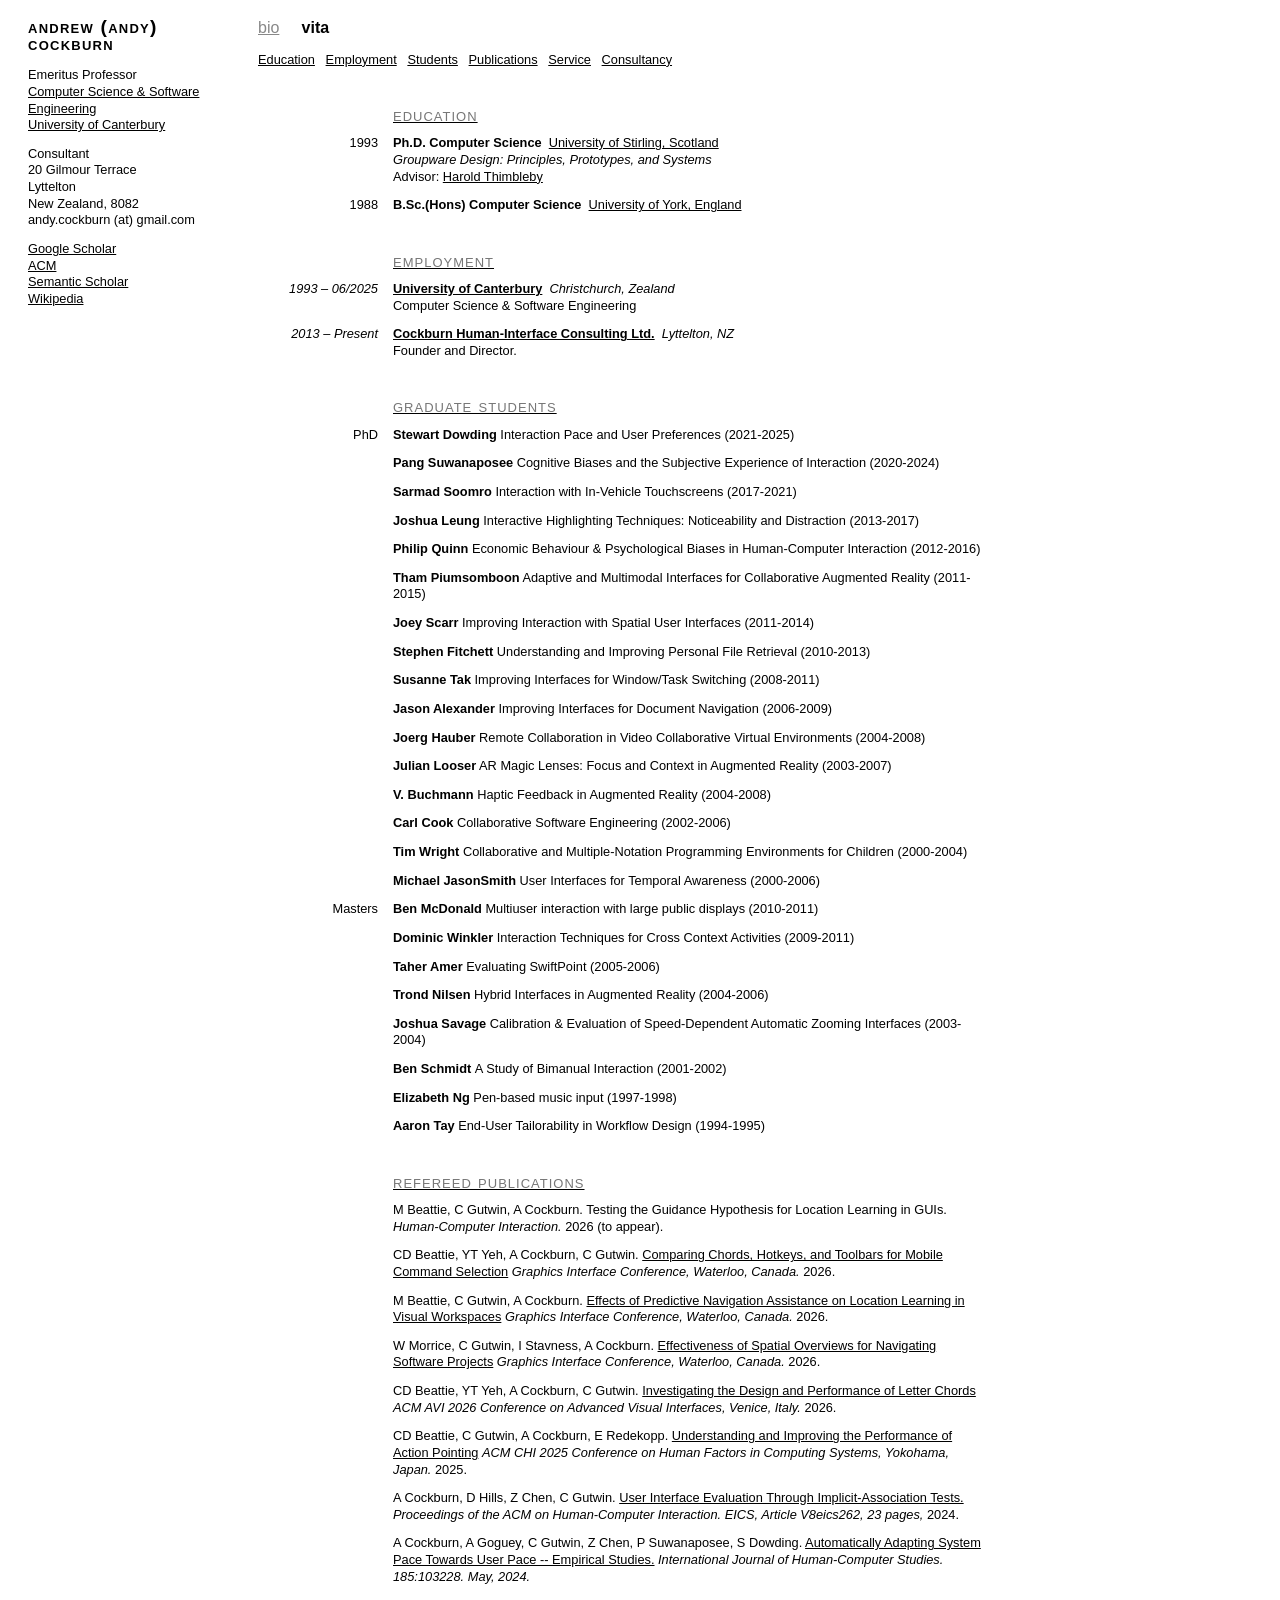
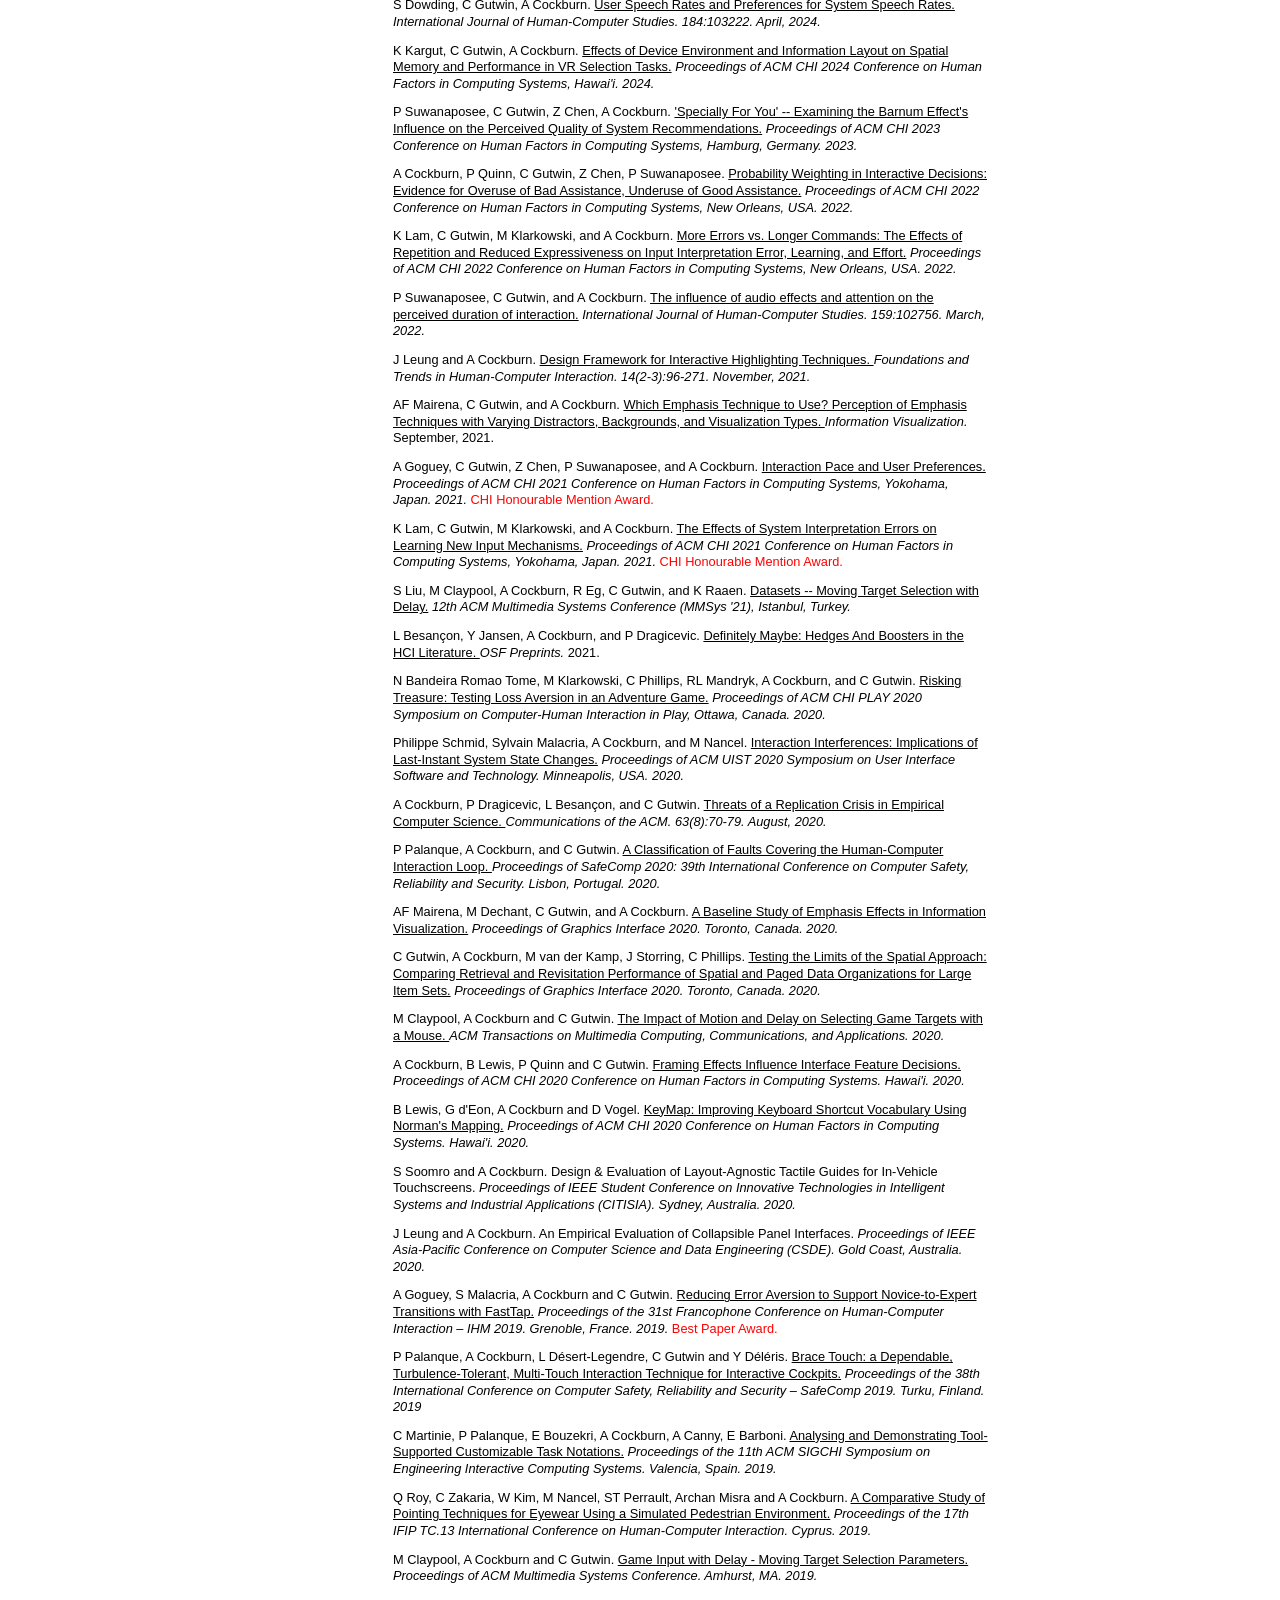
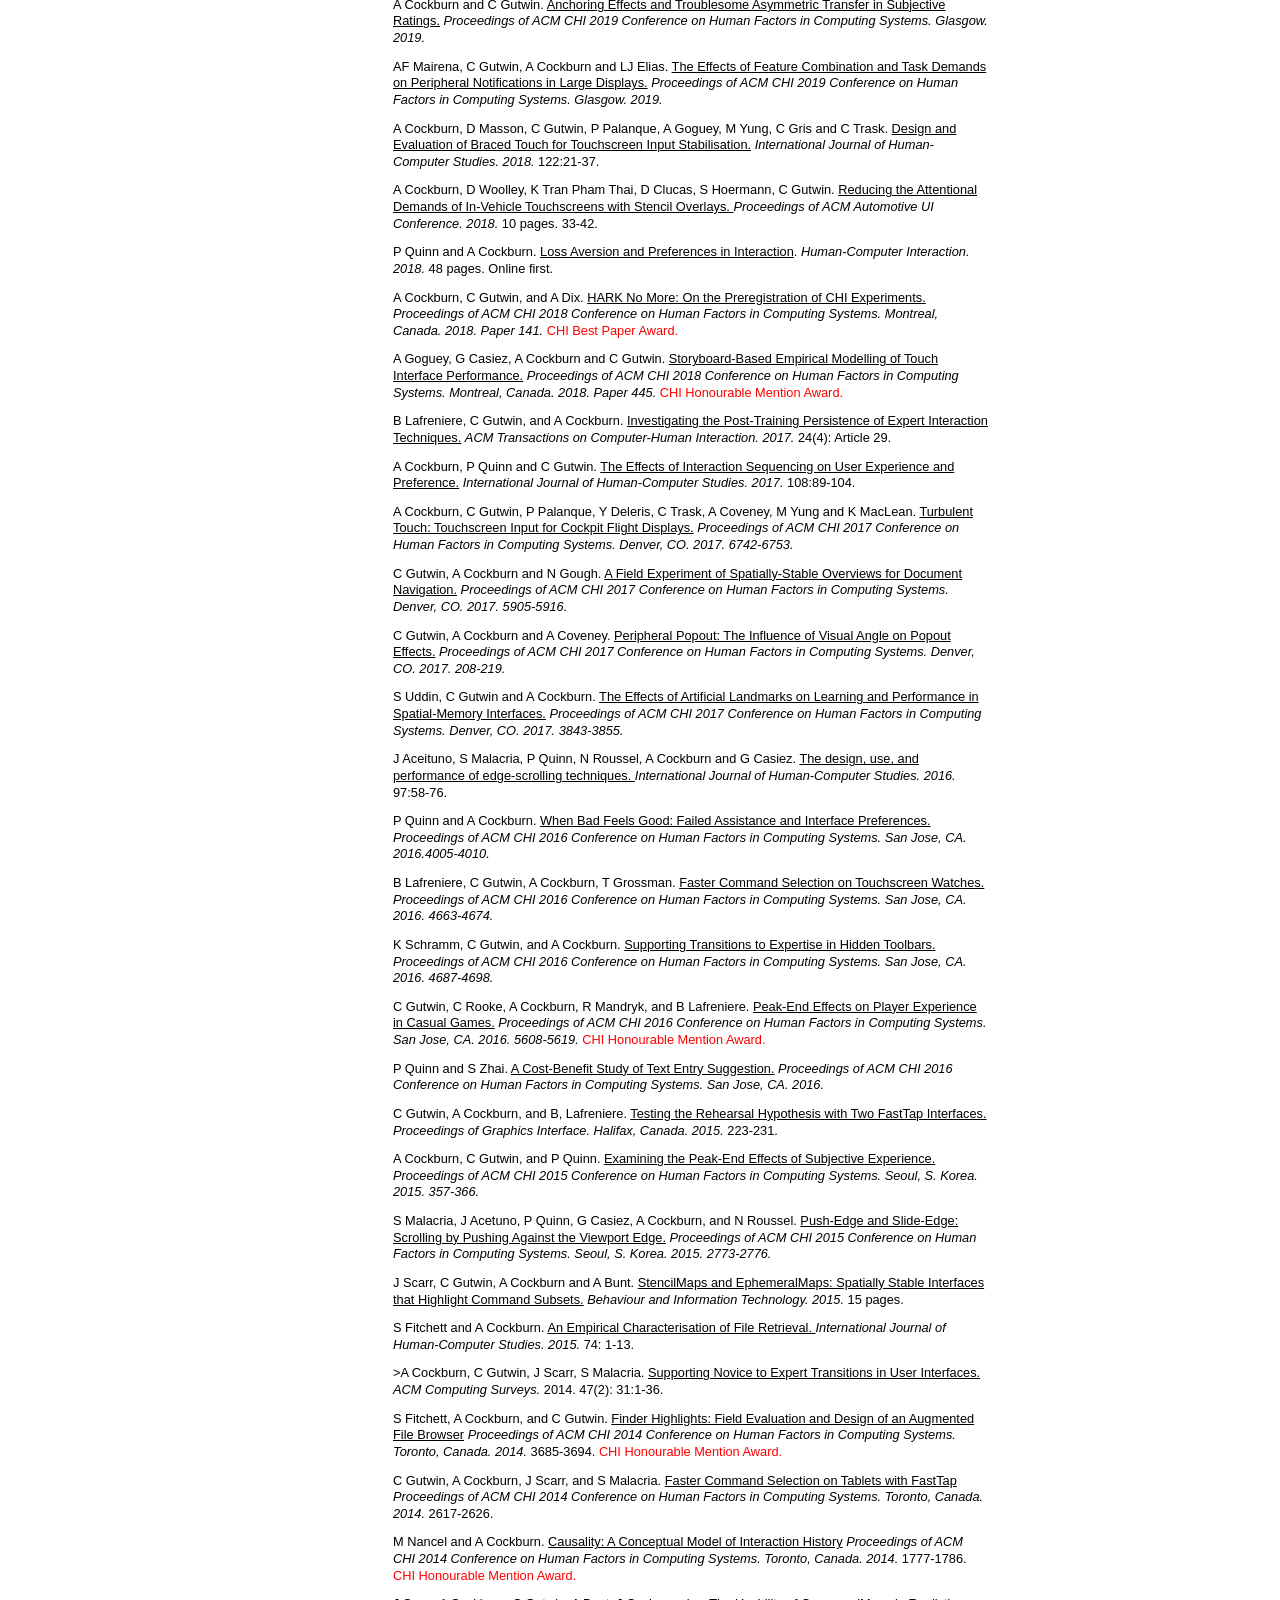
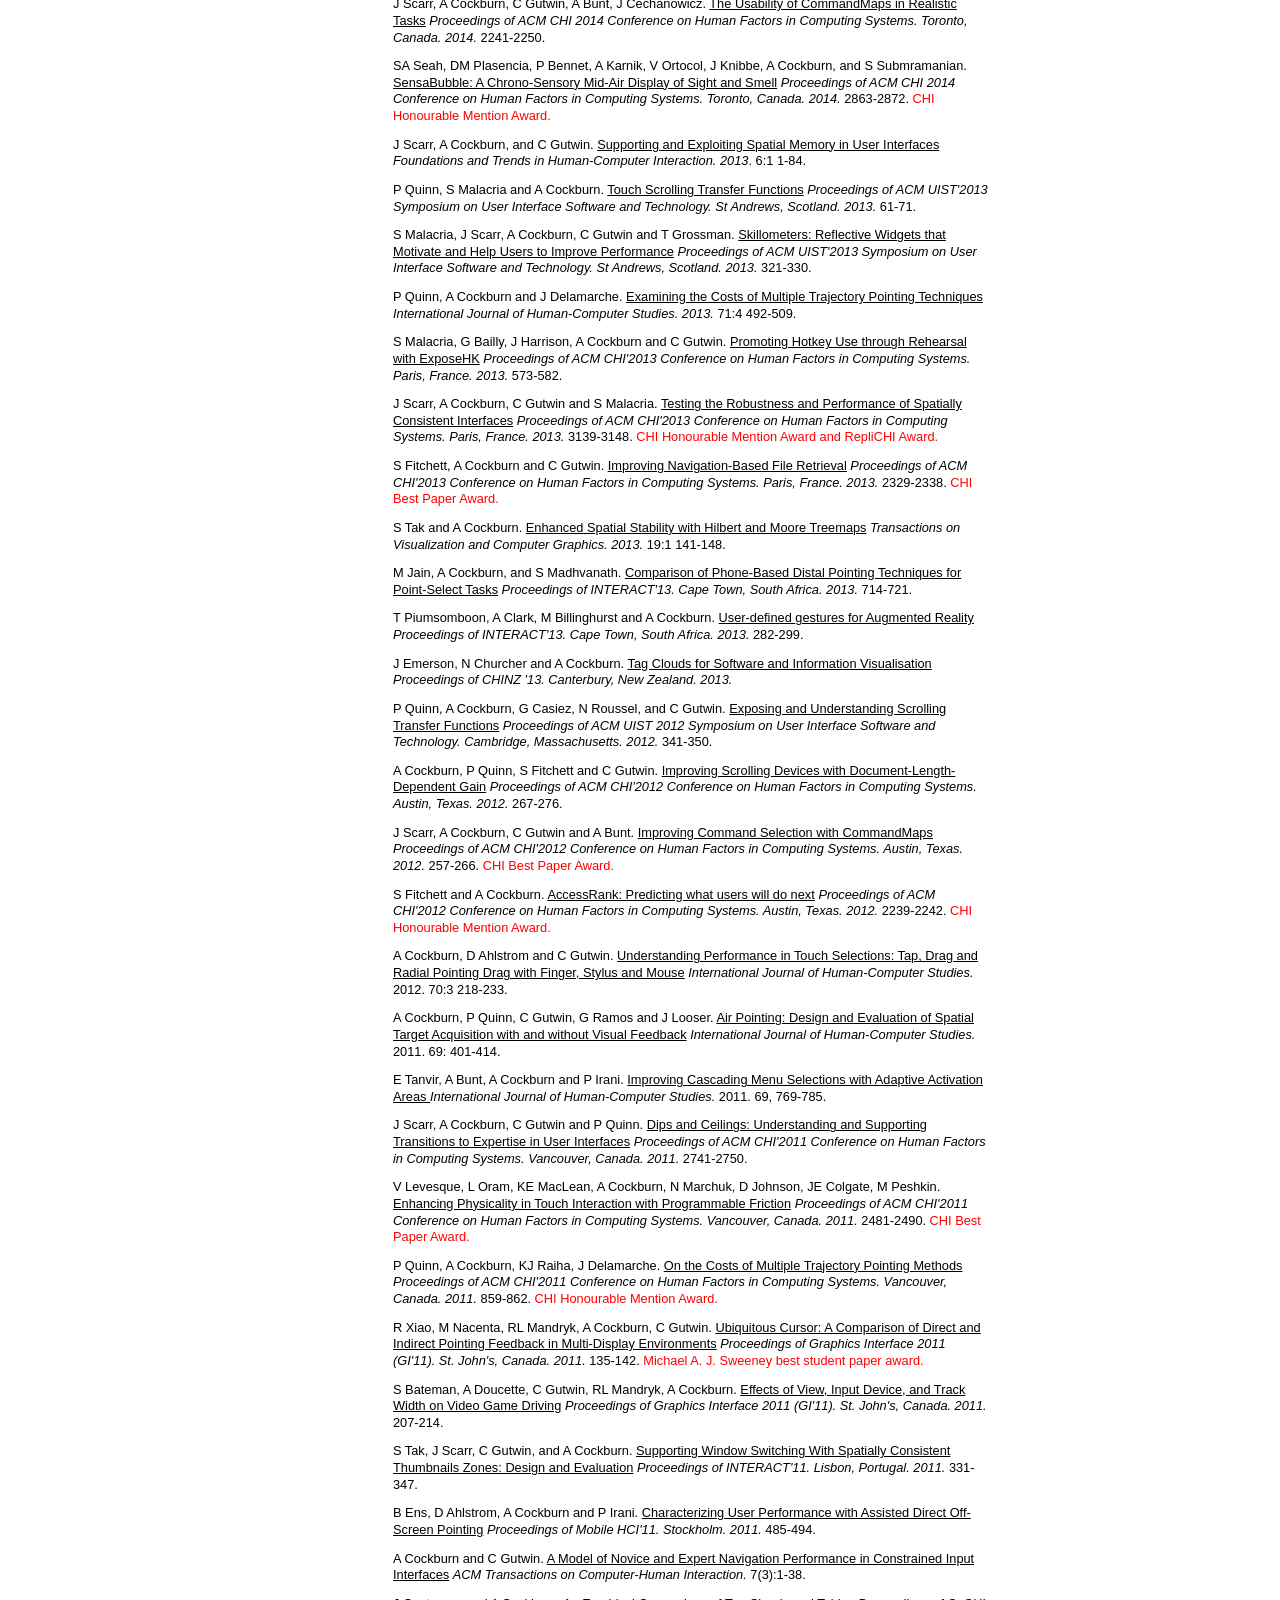
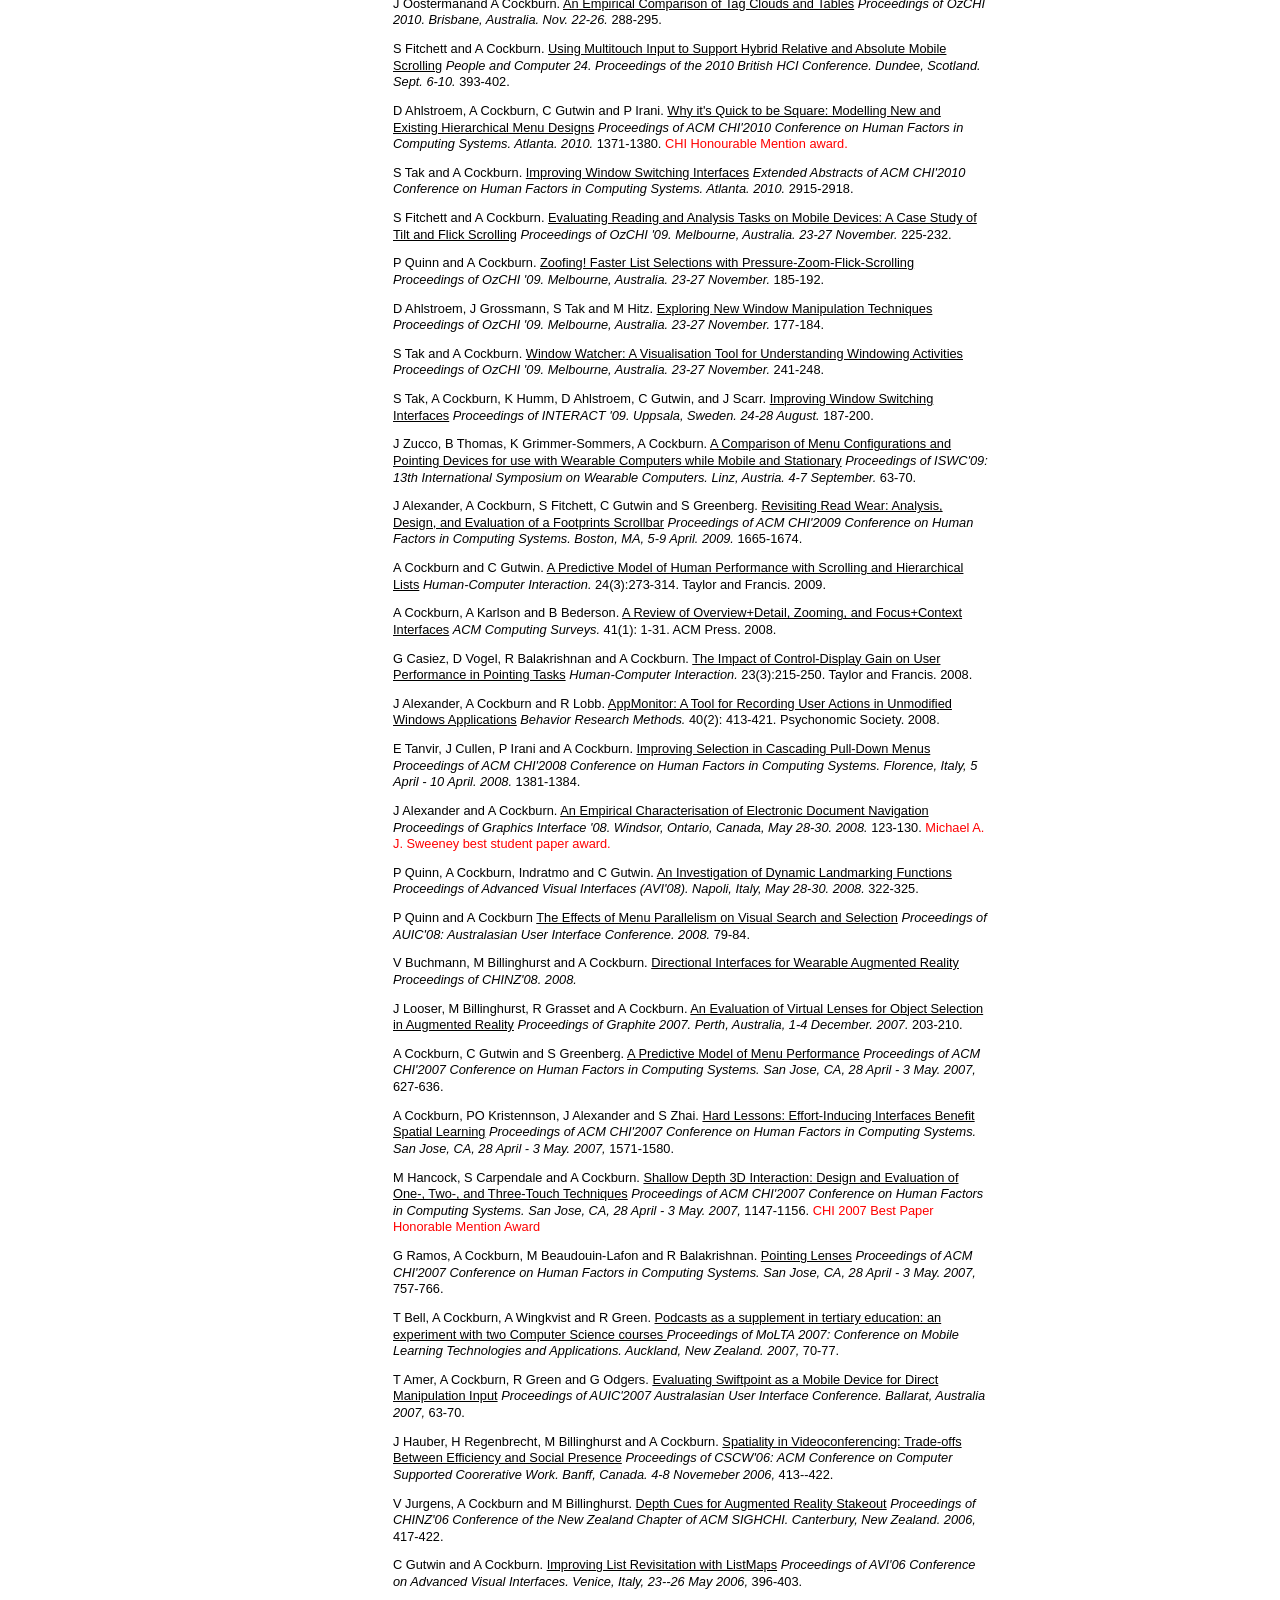
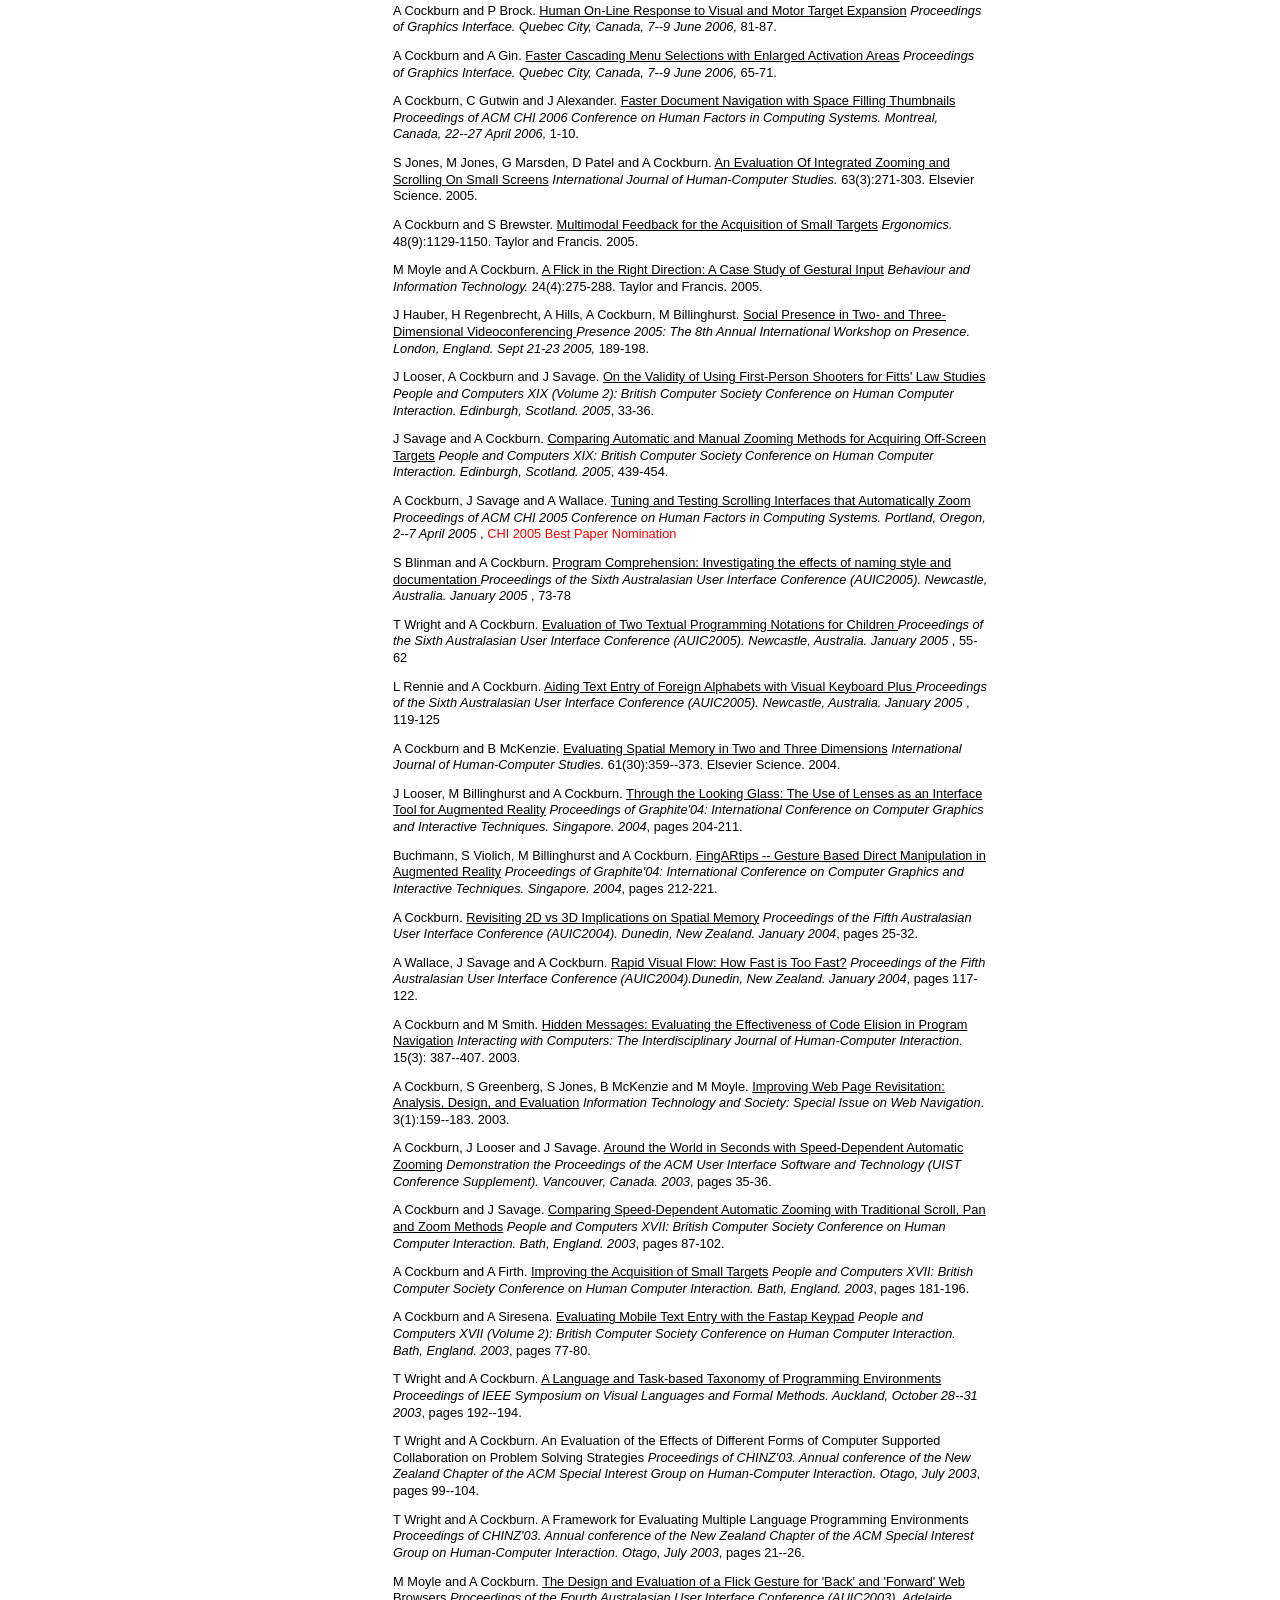
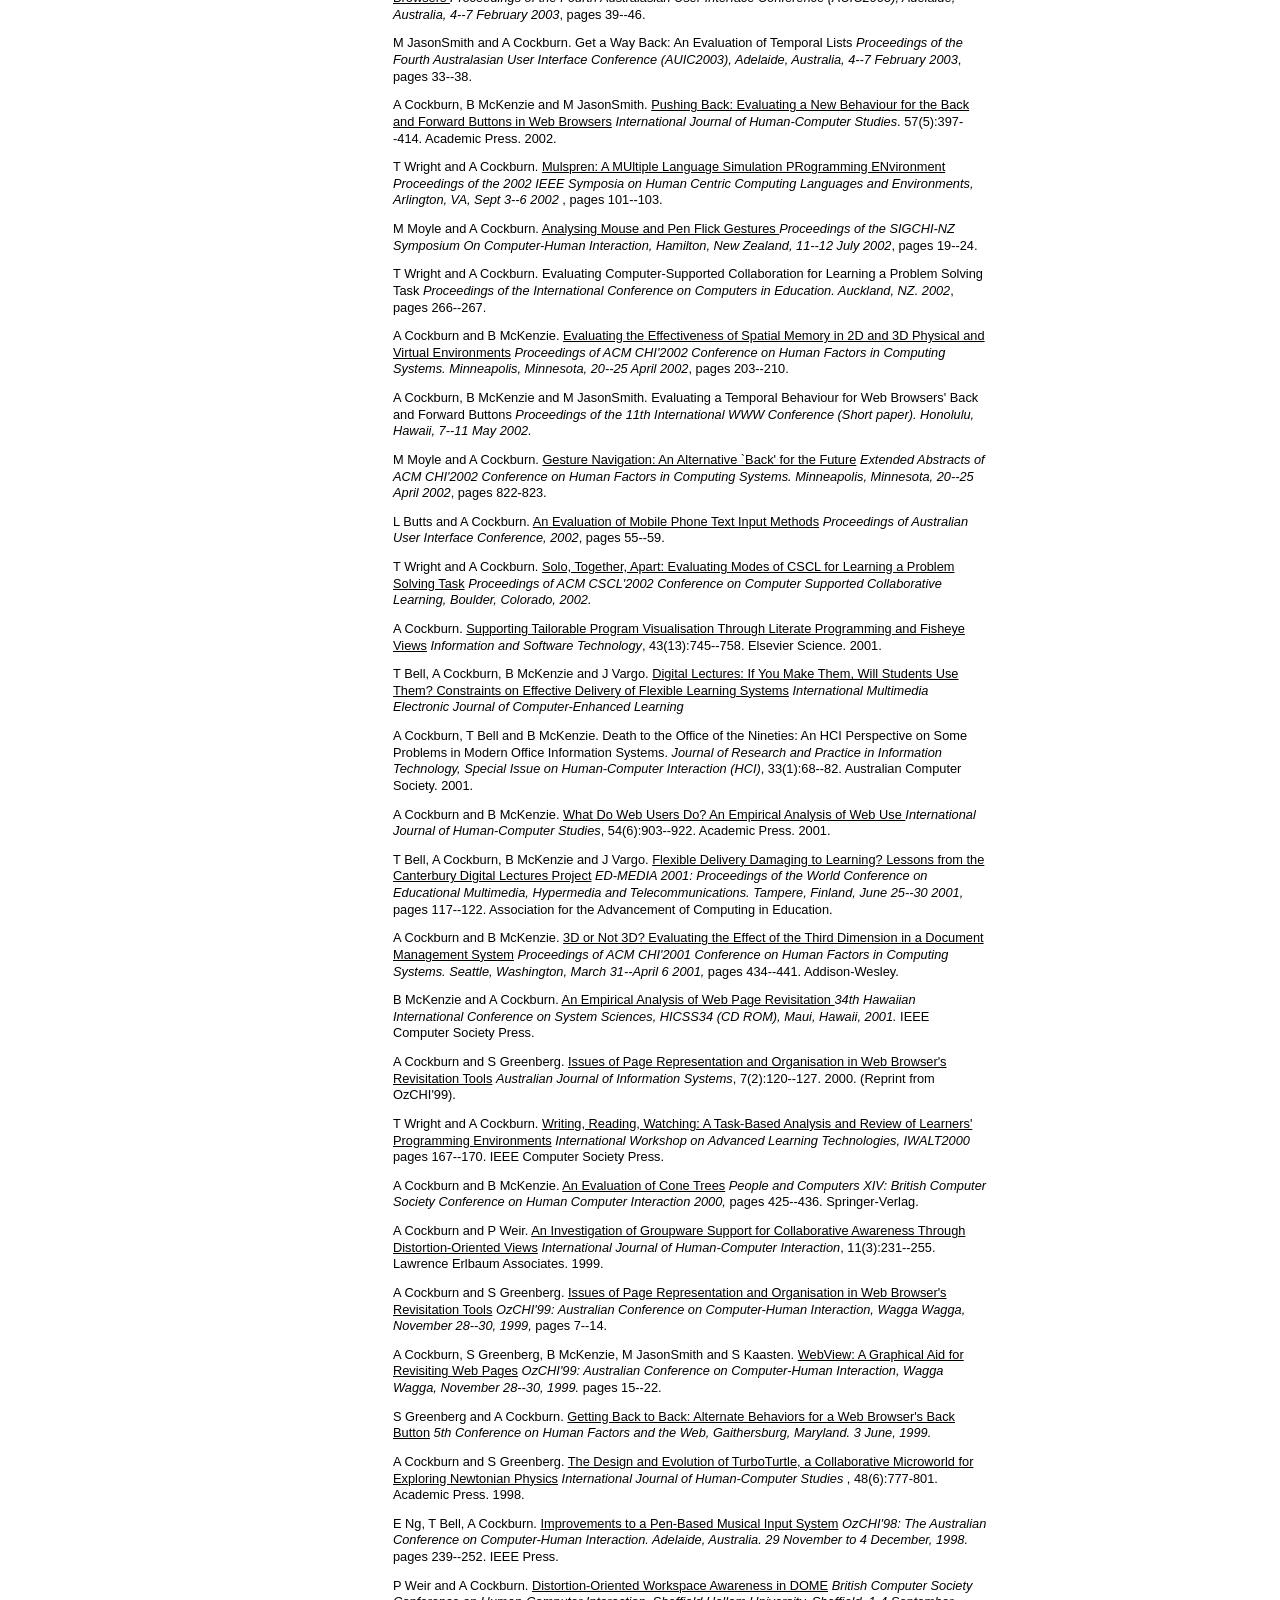
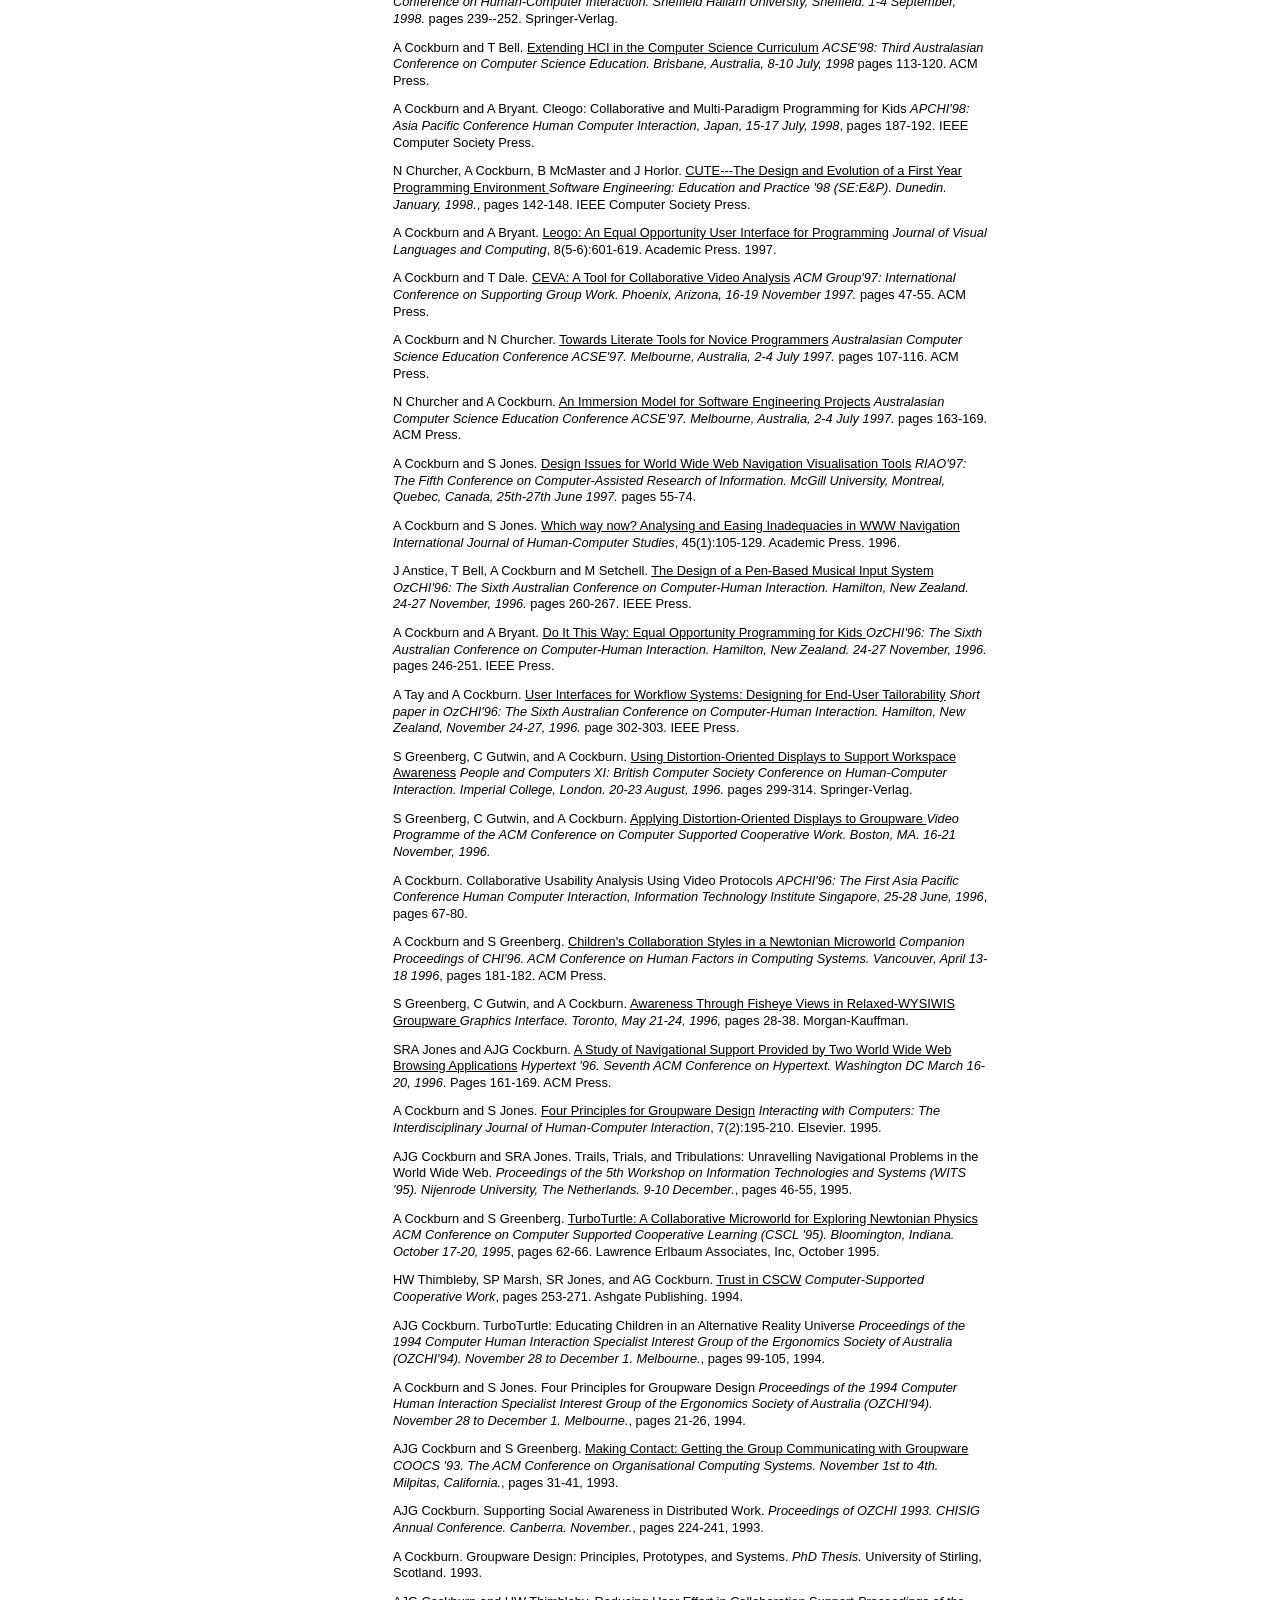
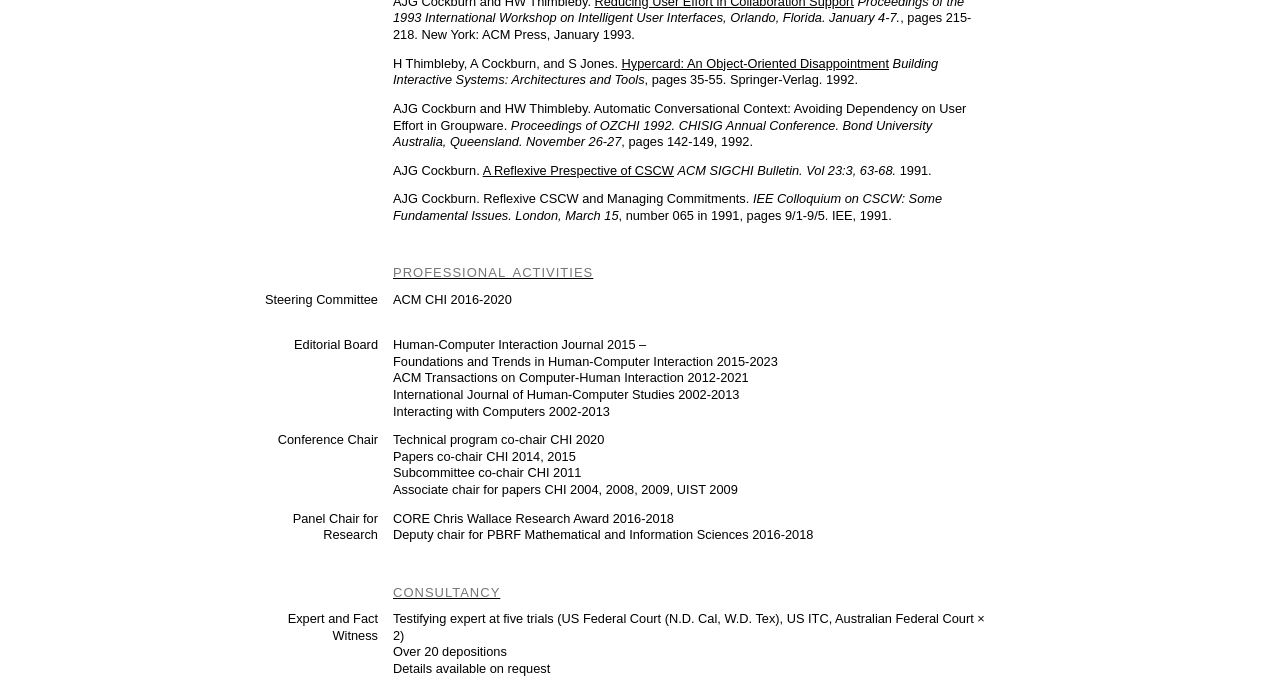
==== commit 1cdbb55b: "Update vita.html" ====
--- a/vita.html
+++ b/vita.html
@@ -187,7 +187,7 @@
 <p>
 <div class="margin"></div>
 <div class="body">
-C Gutwin, CD Beattie, A Cockburn, E Redekopp. 
+CD Beattie, C Gutwin, A Cockburn, E Redekopp. 
 <a href="https://dl.acm.org/doi/10.1145/3706598.3713761">
 Understanding and Improving the Performance of Action Pointing</a>
 <em>ACM CHI 2025 Conference on Human Factors in Computing Systems, Yokohama, Japan. </em>2025.
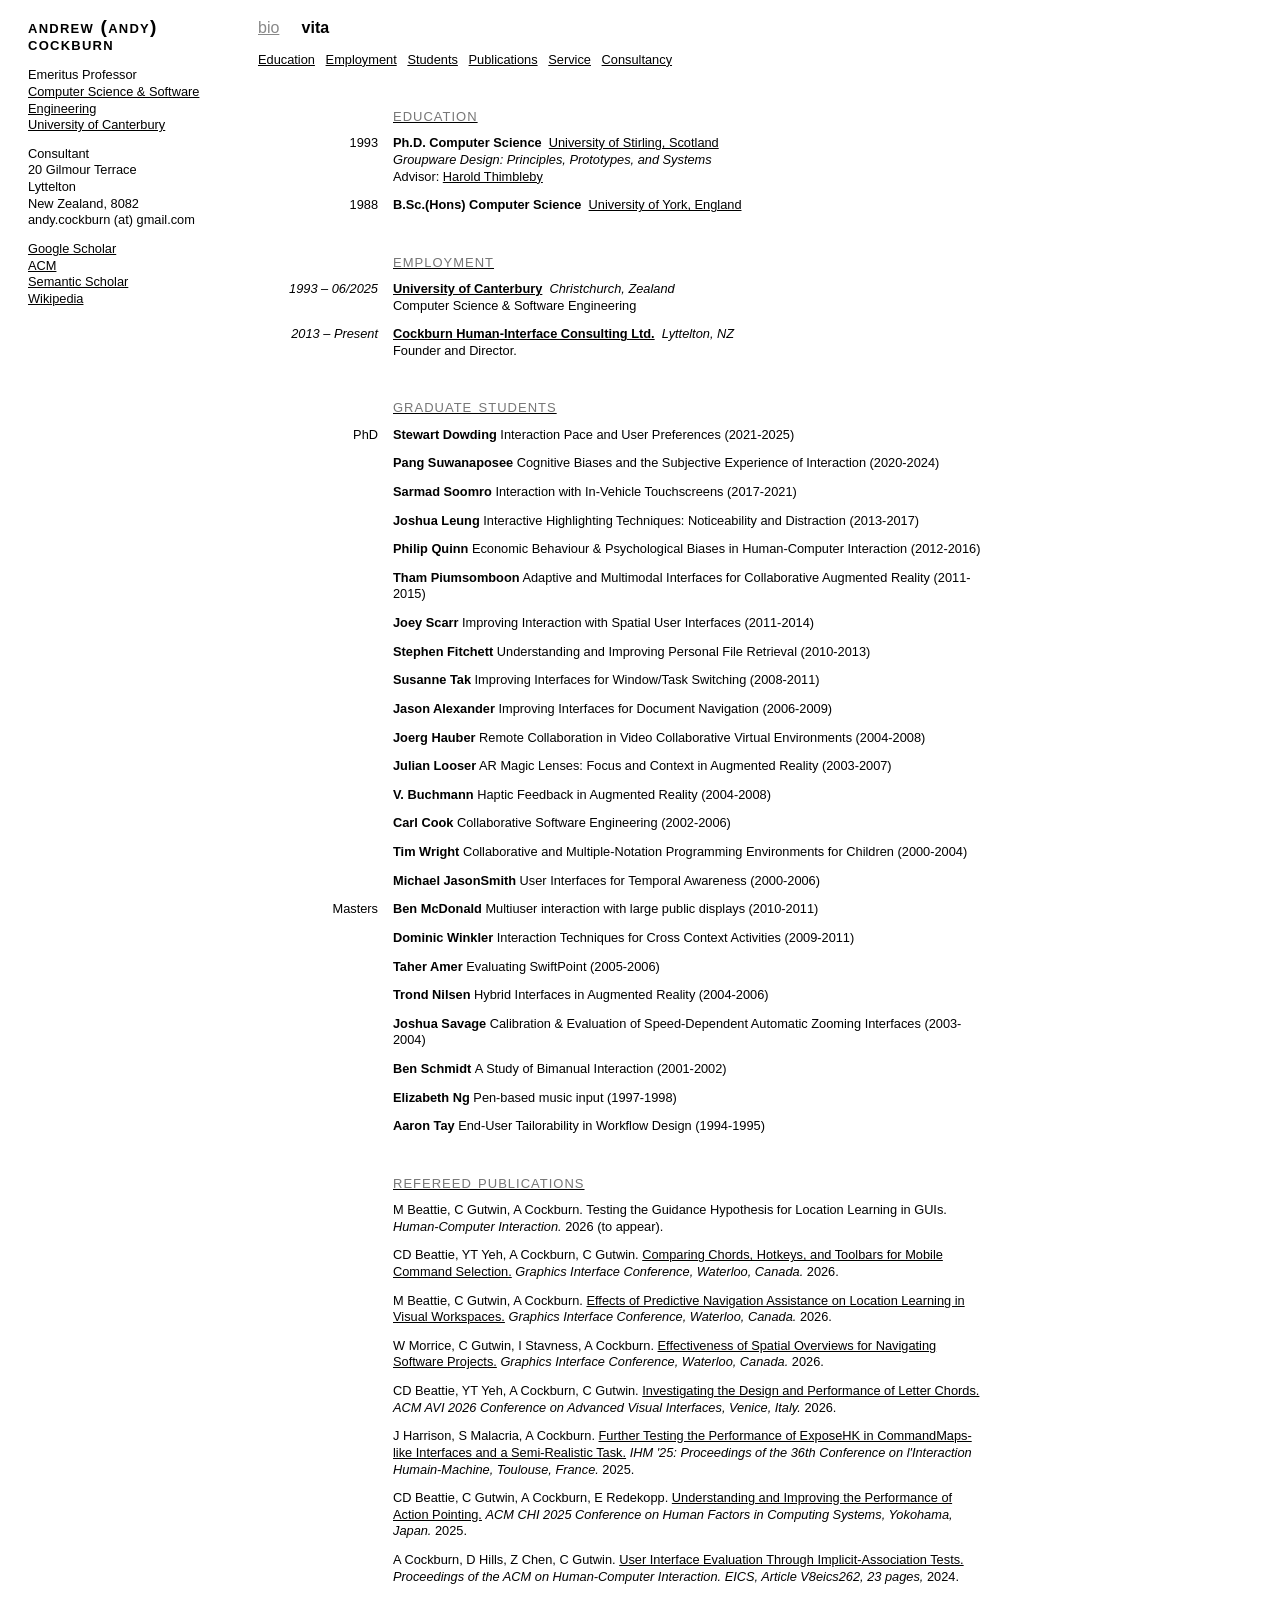
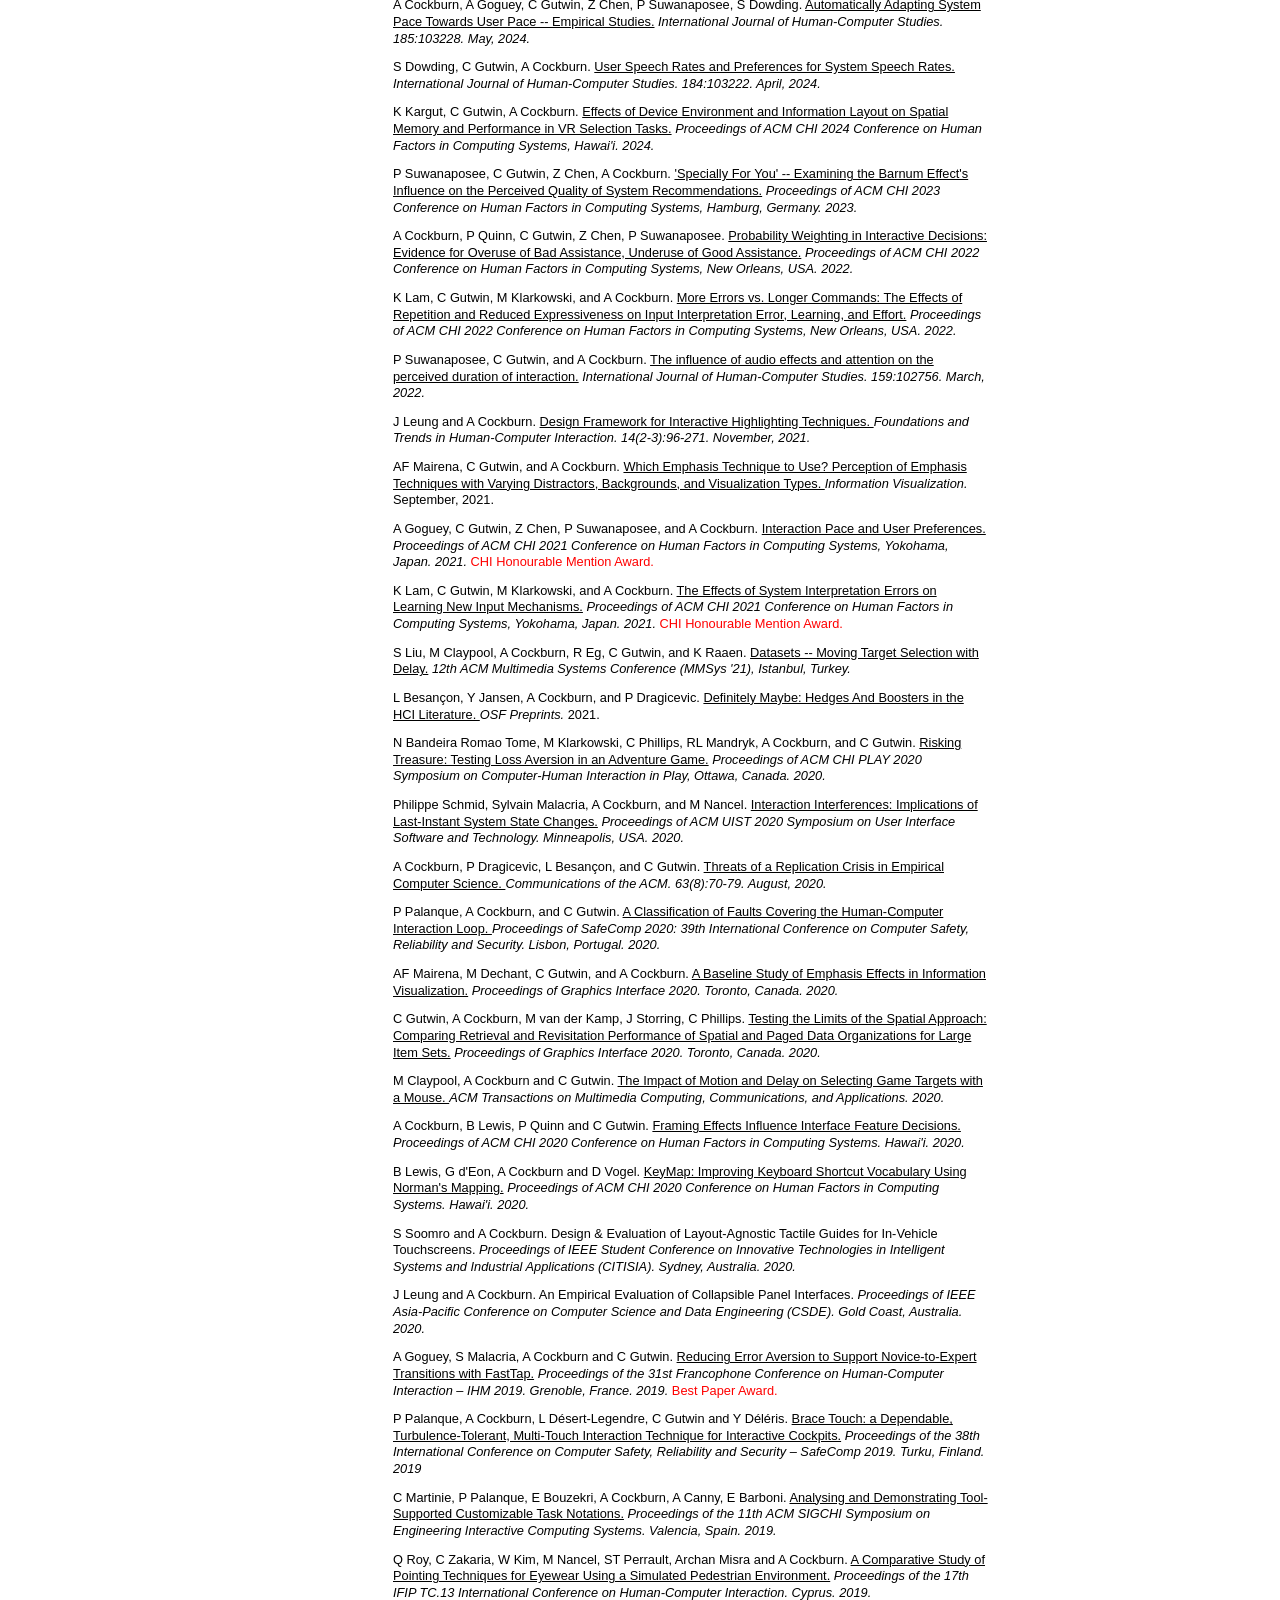
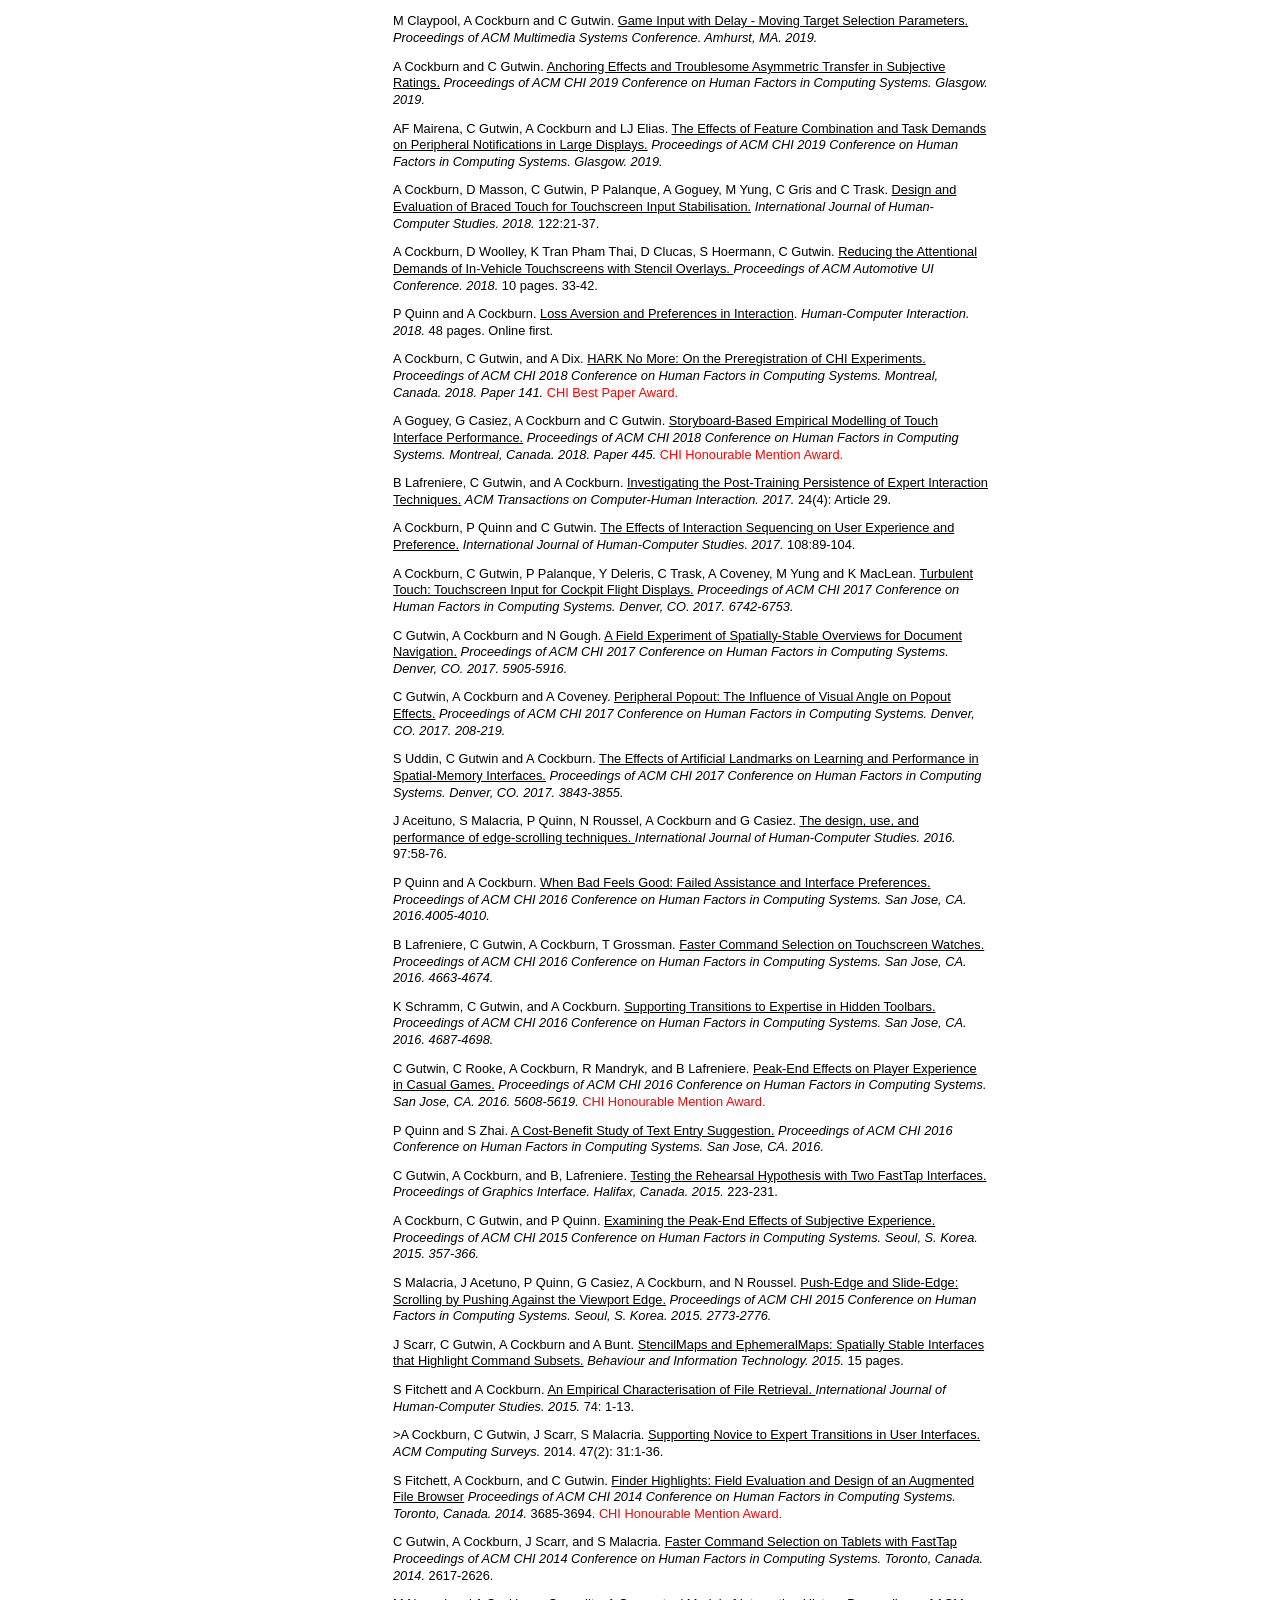
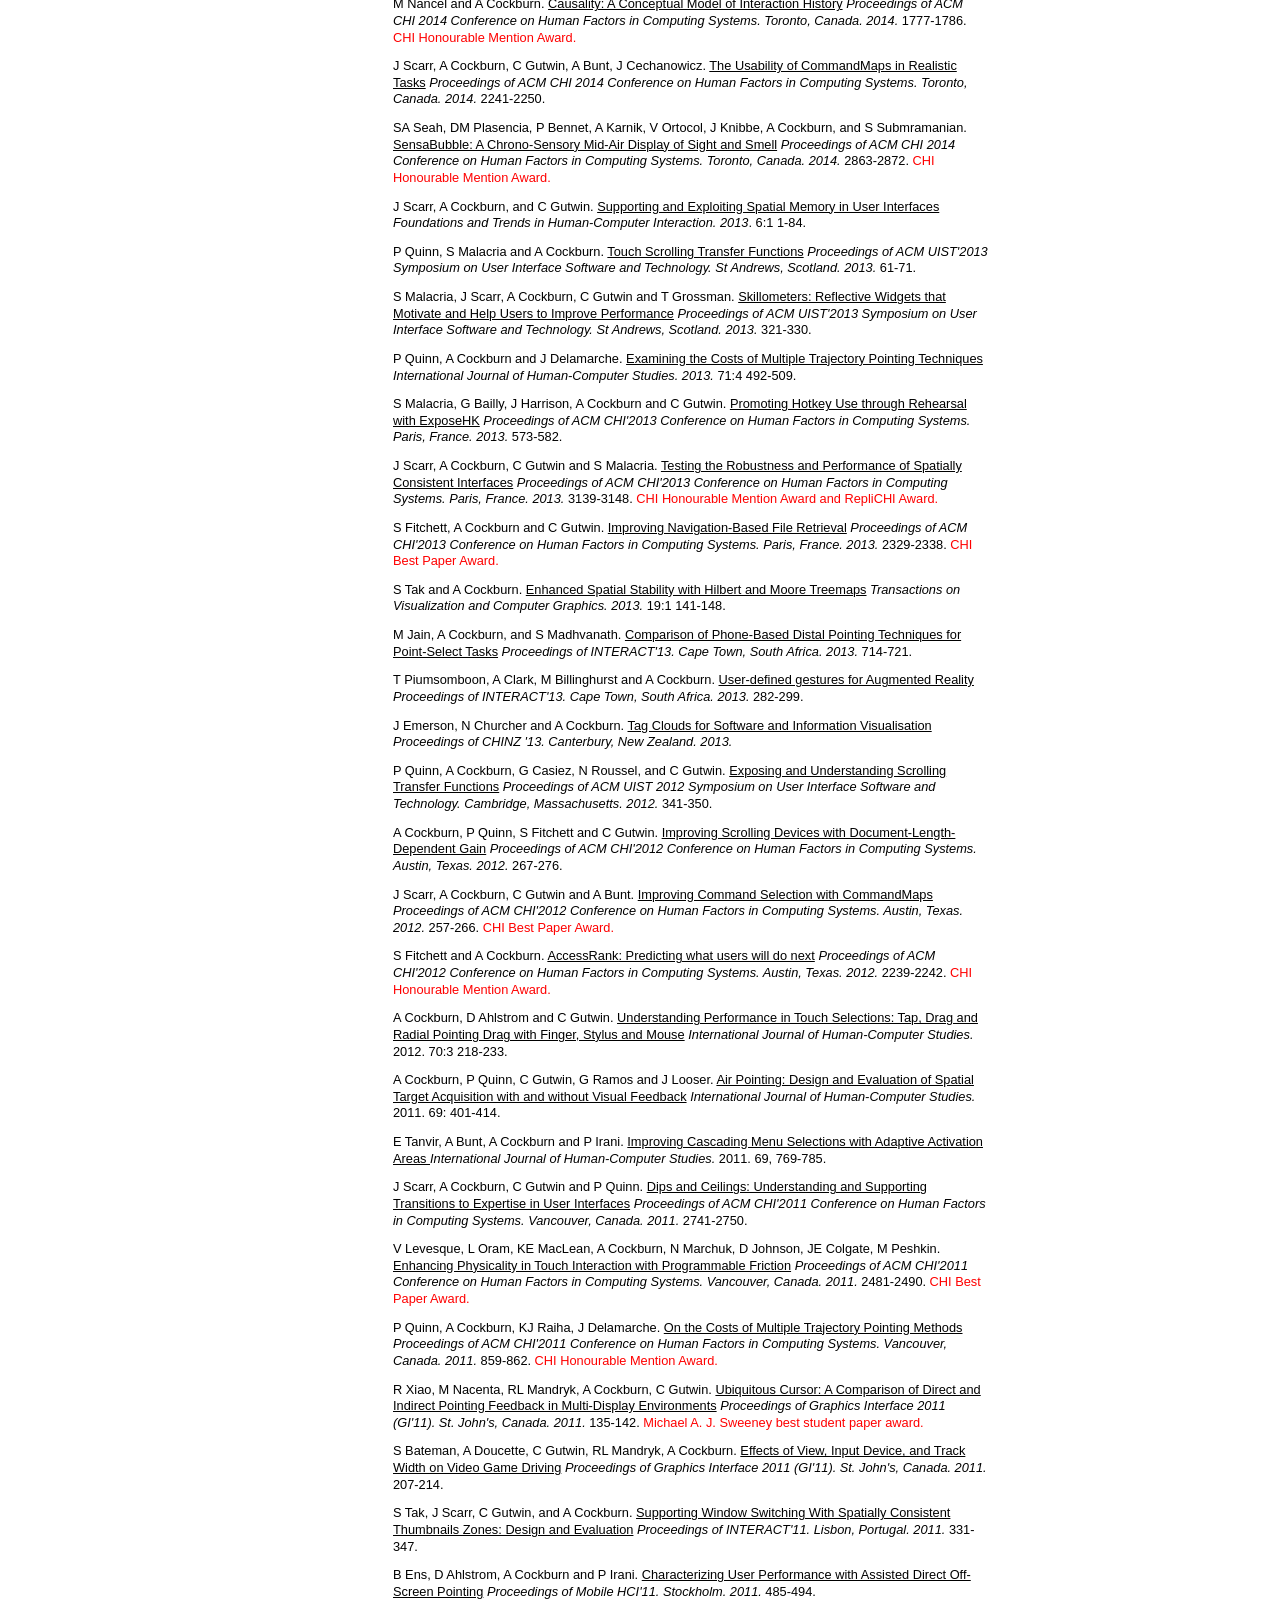
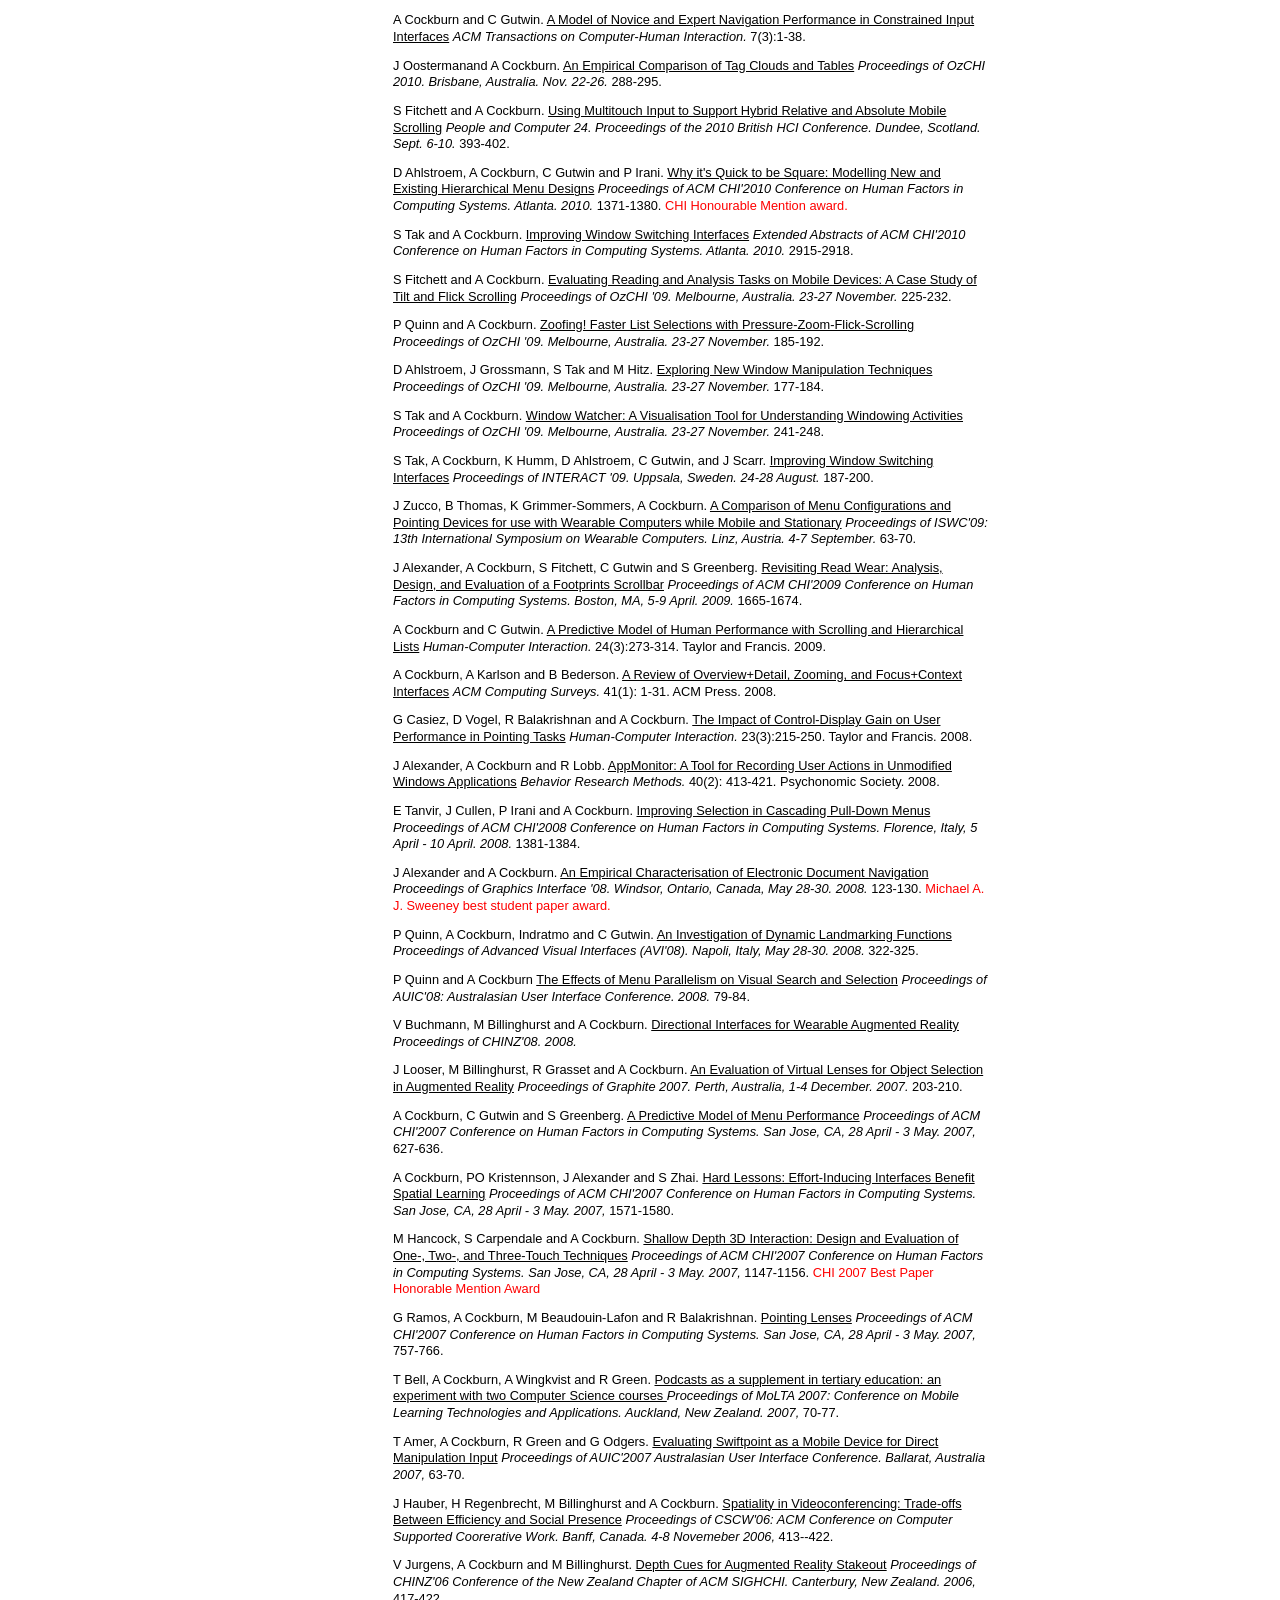
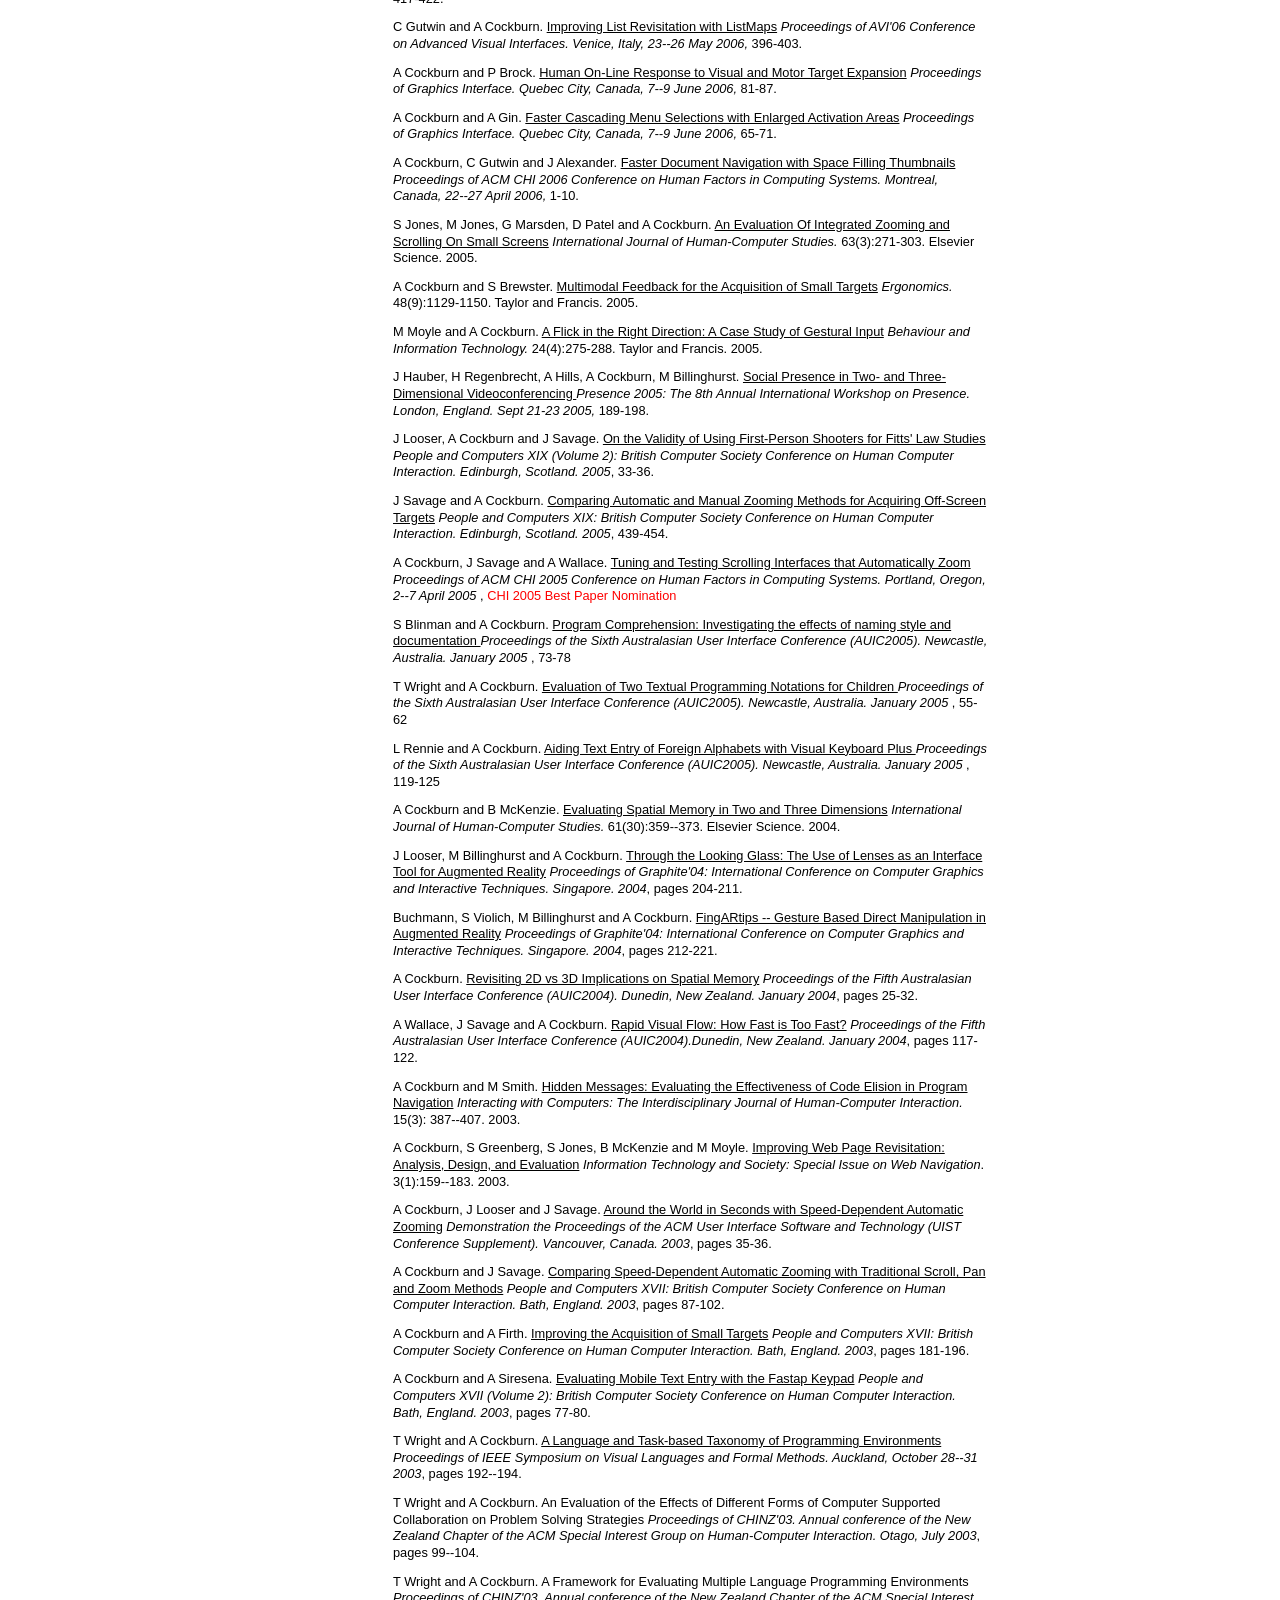
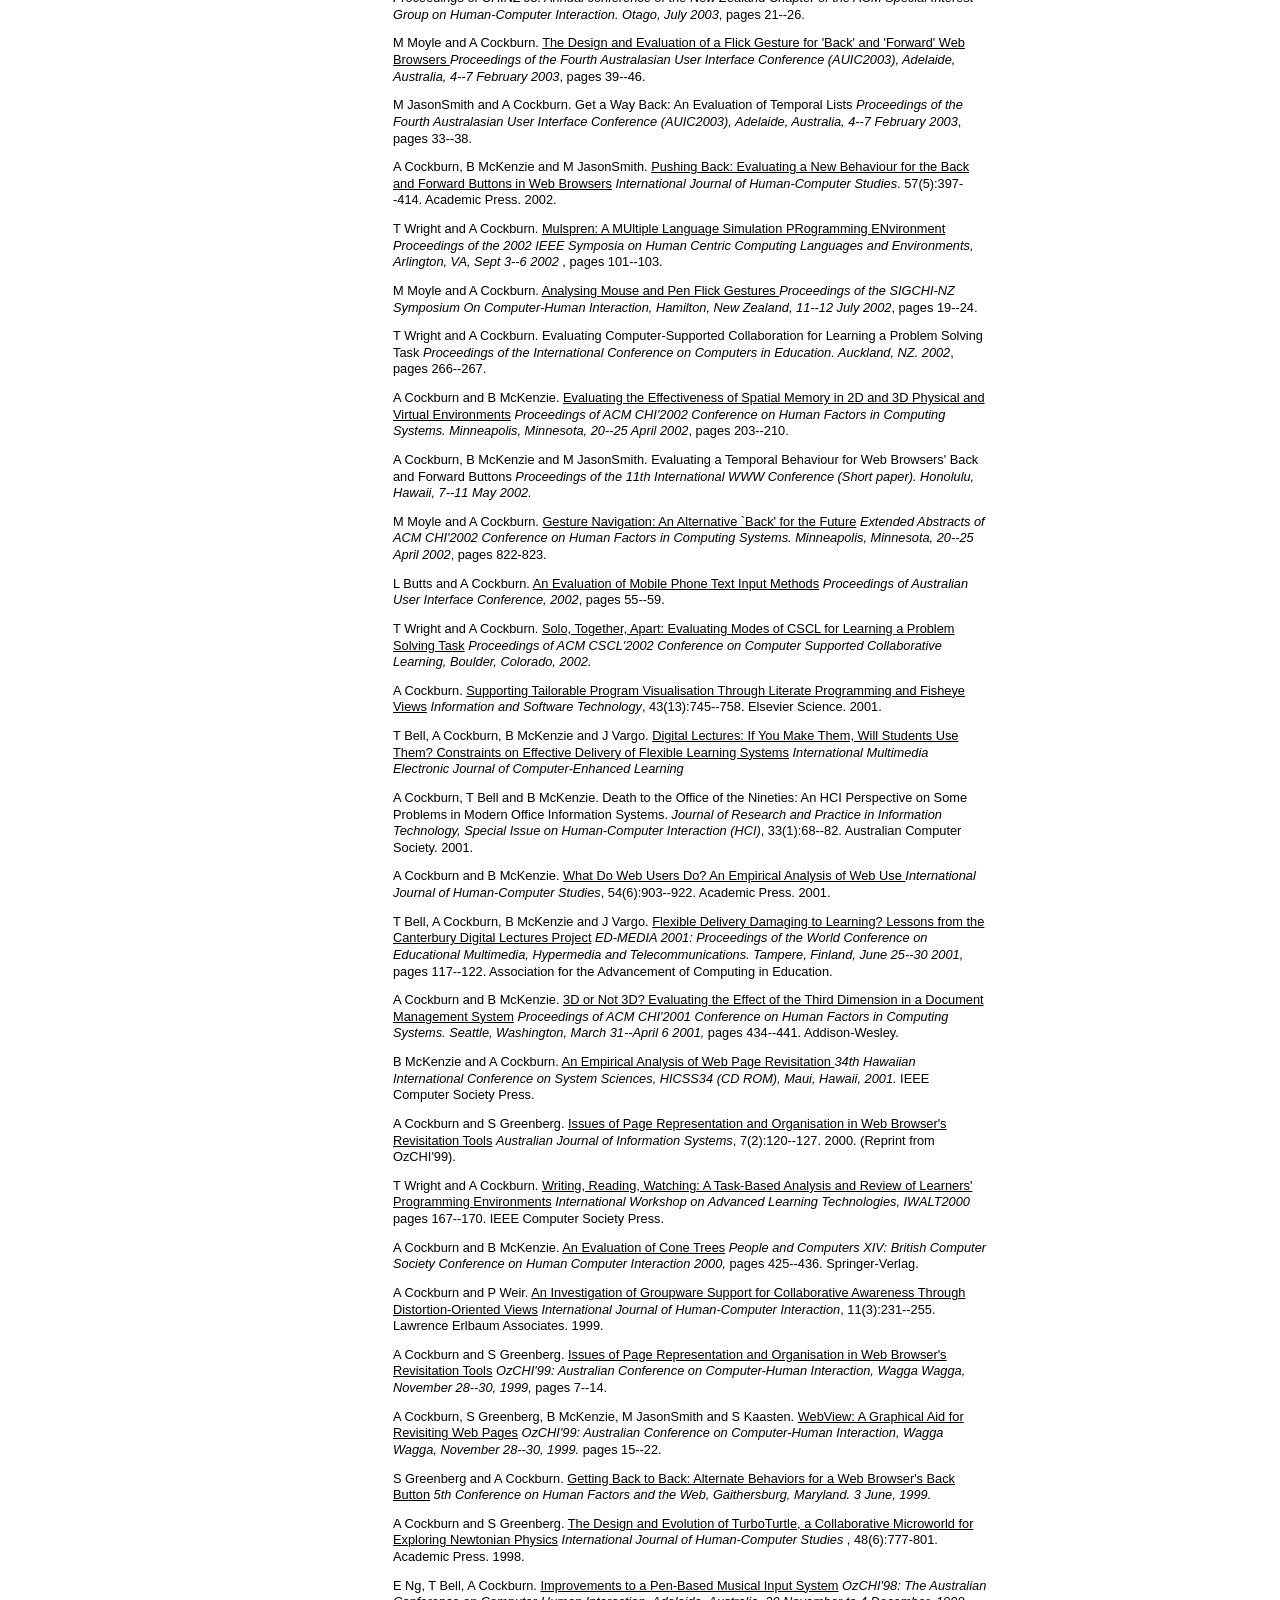
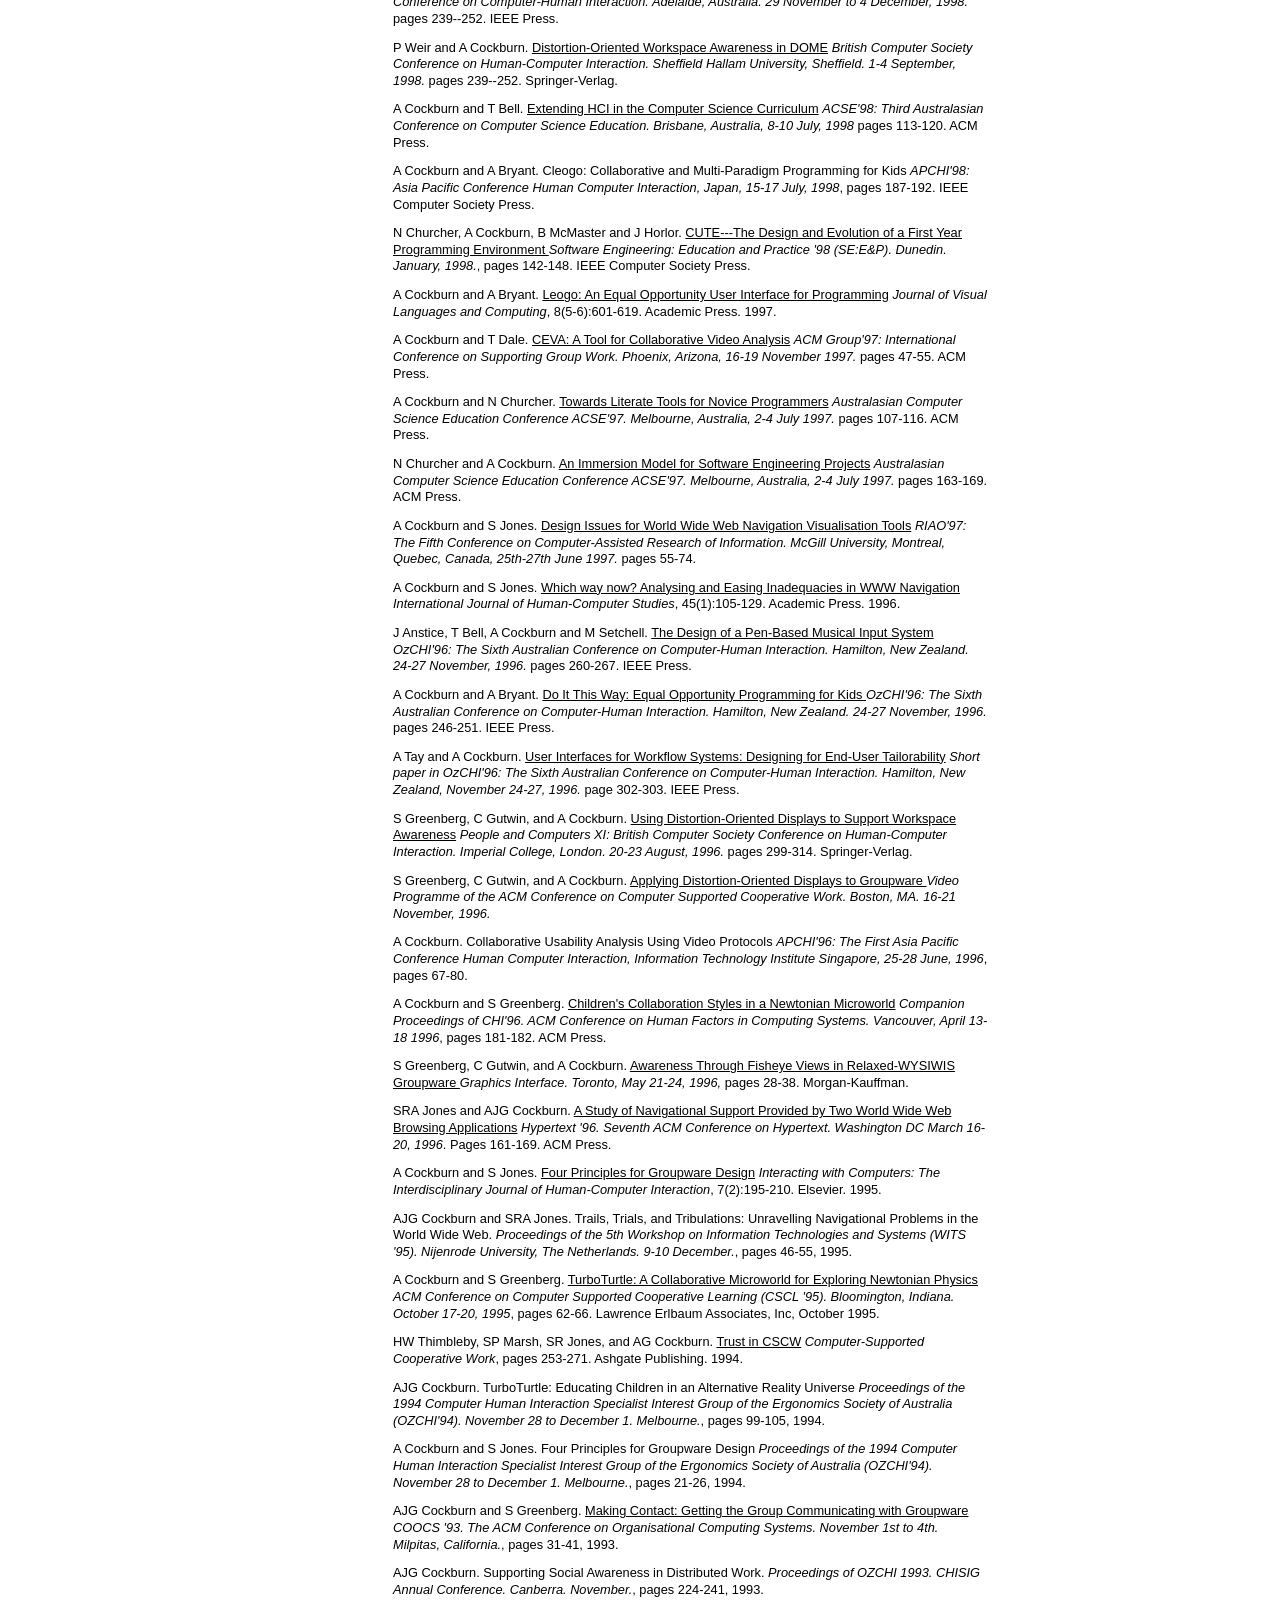
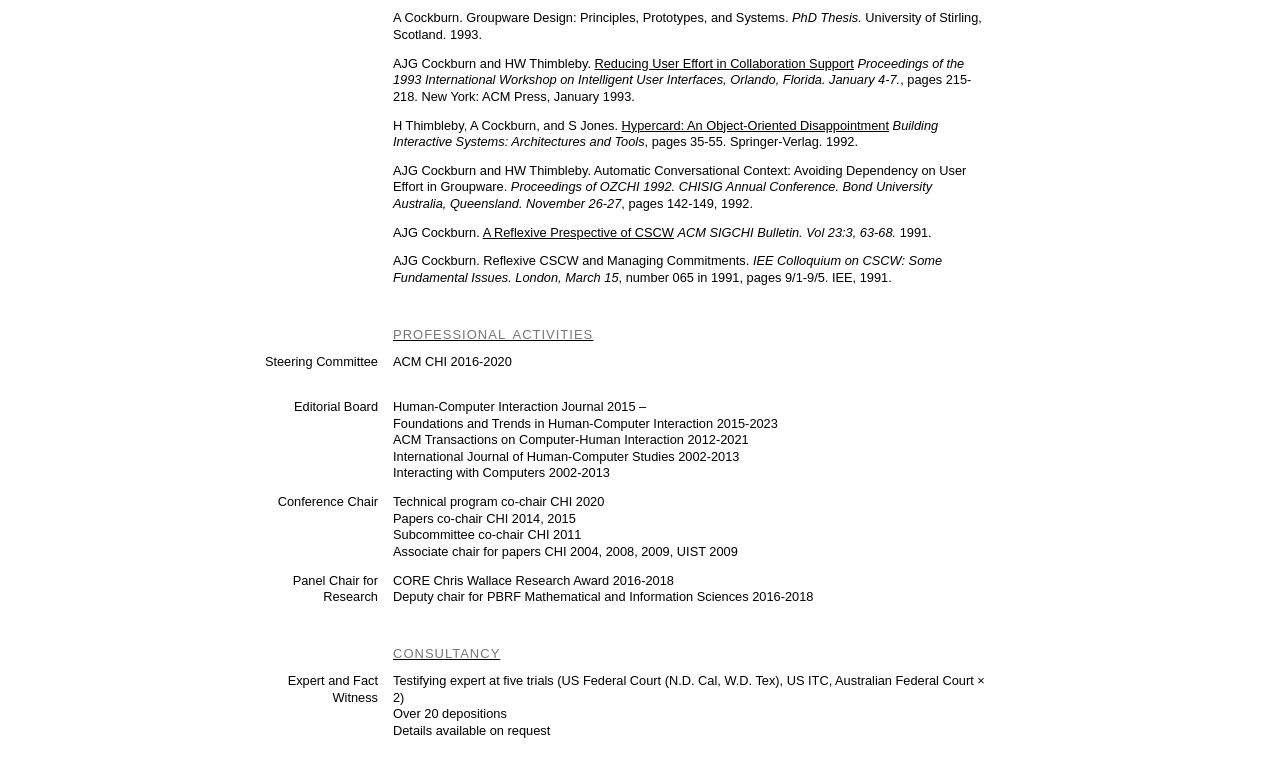
==== commit 2521ecbb: "Update vita.html" ====
--- a/vita.html
+++ b/vita.html
@@ -153,7 +153,7 @@
 <div class="body">
 CD Beattie, YT Yeh, A Cockburn, C Gutwin. 
 <a href="https://cs.uwaterloo.ca/~dvogel/gi2026/papers/1026b.pdf">
-Comparing Chords, Hotkeys, and Toolbars for Mobile Command Selection</a>
+Comparing Chords, Hotkeys, and Toolbars for Mobile Command Selection.</a>
 <em>Graphics Interface Conference, Waterloo, Canada. </em>2026.
 </div></p>
 
@@ -162,7 +162,7 @@
 <div class="body">
 M Beattie, C Gutwin, A Cockburn. 
 <a href="https://cs.uwaterloo.ca/~dvogel/gi2026/papers/1031b.pdf">
-Effects of Predictive Navigation Assistance on Location Learning in Visual Workspaces</a>
+Effects of Predictive Navigation Assistance on Location Learning in Visual Workspaces.</a>
 <em>Graphics Interface Conference, Waterloo, Canada. </em>2026.
 </div></p>
 	
@@ -171,7 +171,7 @@
 <div class="body">
 W Morrice, C Gutwin, I Stavness, A Cockburn. 
 <a href="https://cs.uwaterloo.ca/~dvogel/gi2026/papers/1050b.pdf">
-Effectiveness of Spatial Overviews for Navigating Software Projects</a>
+Effectiveness of Spatial Overviews for Navigating Software Projects.</a>
 <em>Graphics Interface Conference, Waterloo, Canada. </em>2026.
 </div></p>
 	
@@ -180,8 +180,17 @@
 <div class="body">
 CD Beattie, YT Yeh, A Cockburn, C Gutwin. 
 <a href="https://dl.acm.org/doi/10.1145/3811427.3811430">
-Investigating the Design and Performance of Letter Chords</a>
+Investigating the Design and Performance of Letter Chords.</a>
 <em>ACM AVI 2026 Conference on Advanced Visual Interfaces, Venice, Italy. </em>2026.
+</div></p>
+
+<p>
+<div class="margin"></div>
+<div class="body">
+J Harrison, S Malacria, A Cockburn. 
+<a href="https://dl.acm.org/doi/10.1145/3765712.3765715">
+Further Testing the Performance of ExposeHK in CommandMaps-like Interfaces and a Semi-Realistic Task.</a>
+<em>IHM '25: Proceedings of the 36th Conference on l'Interaction Humain-Machine, Toulouse, France. </em>2025.
 </div></p>
 
 <p>
@@ -189,7 +198,7 @@
 <div class="body">
 CD Beattie, C Gutwin, A Cockburn, E Redekopp. 
 <a href="https://dl.acm.org/doi/10.1145/3706598.3713761">
-Understanding and Improving the Performance of Action Pointing</a>
+Understanding and Improving the Performance of Action Pointing.</a>
 <em>ACM CHI 2025 Conference on Human Factors in Computing Systems, Yokohama, Japan. </em>2025.
 </div></p>
 
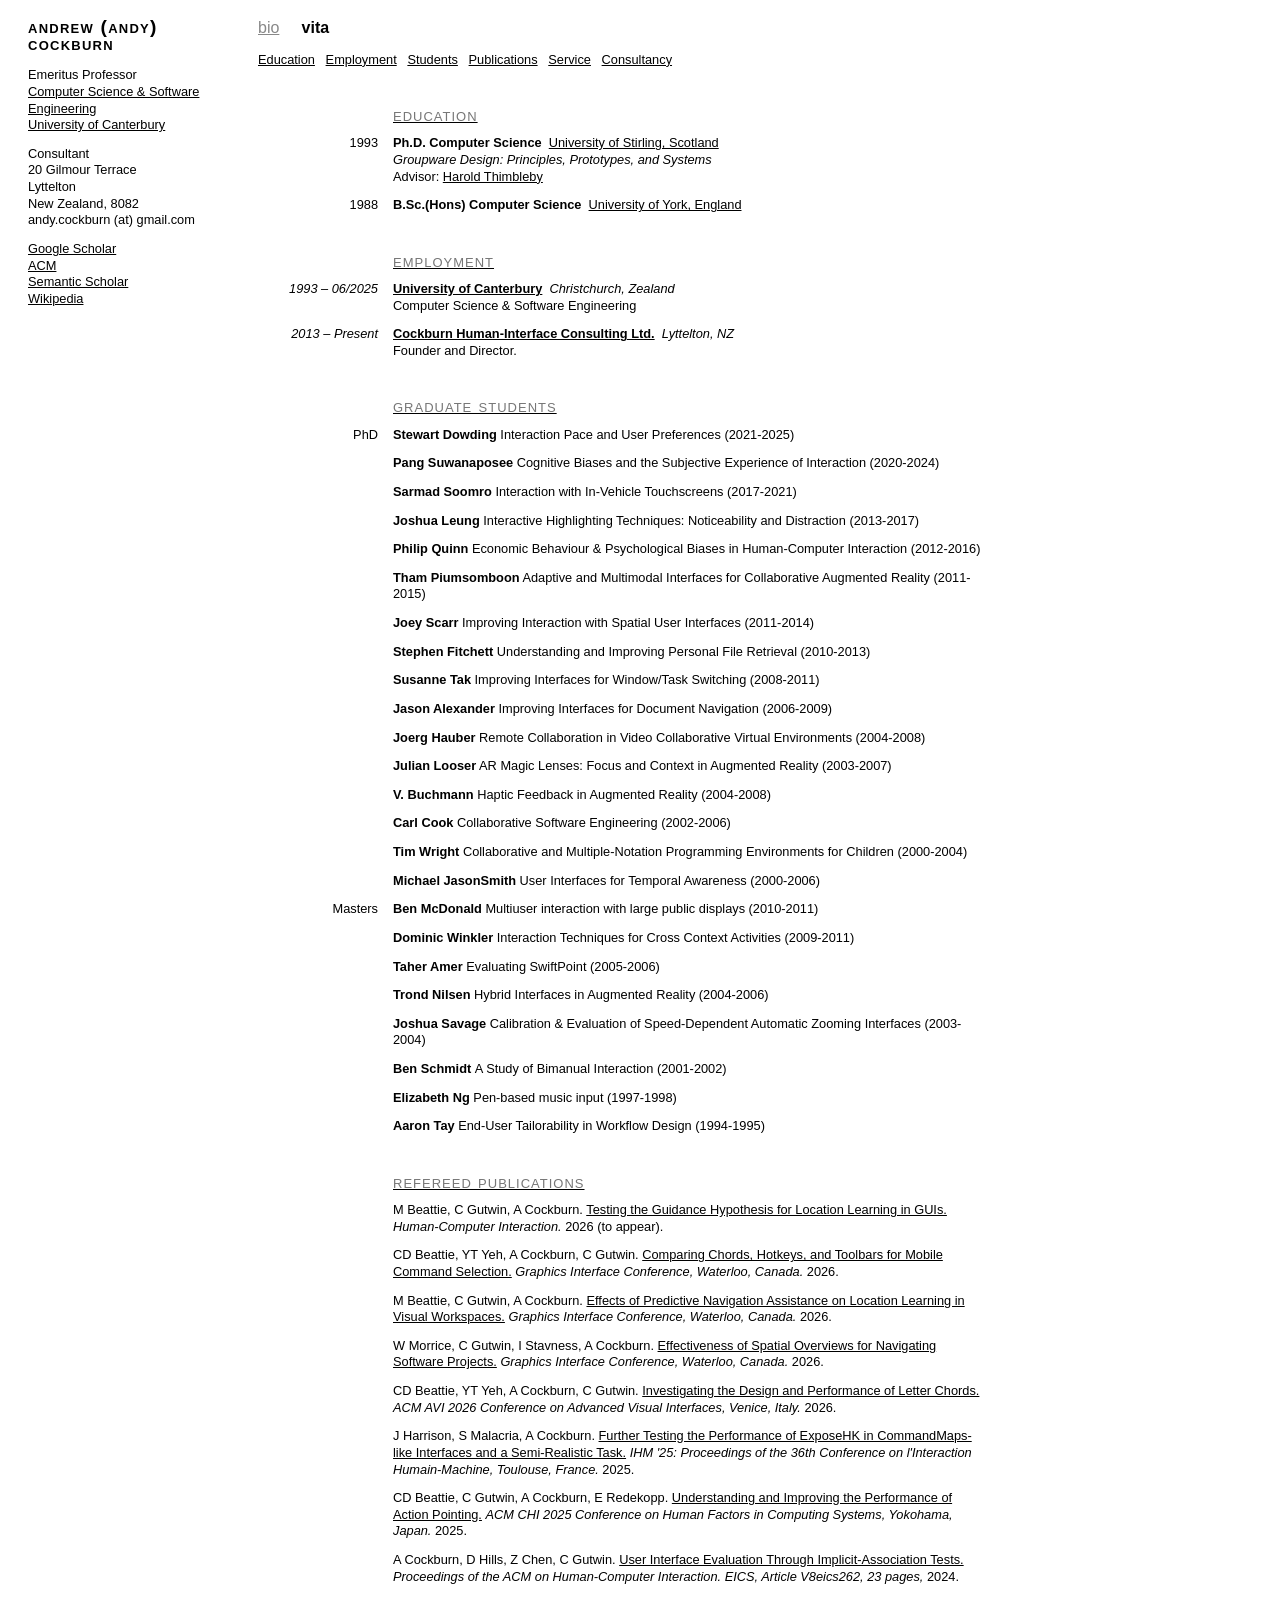
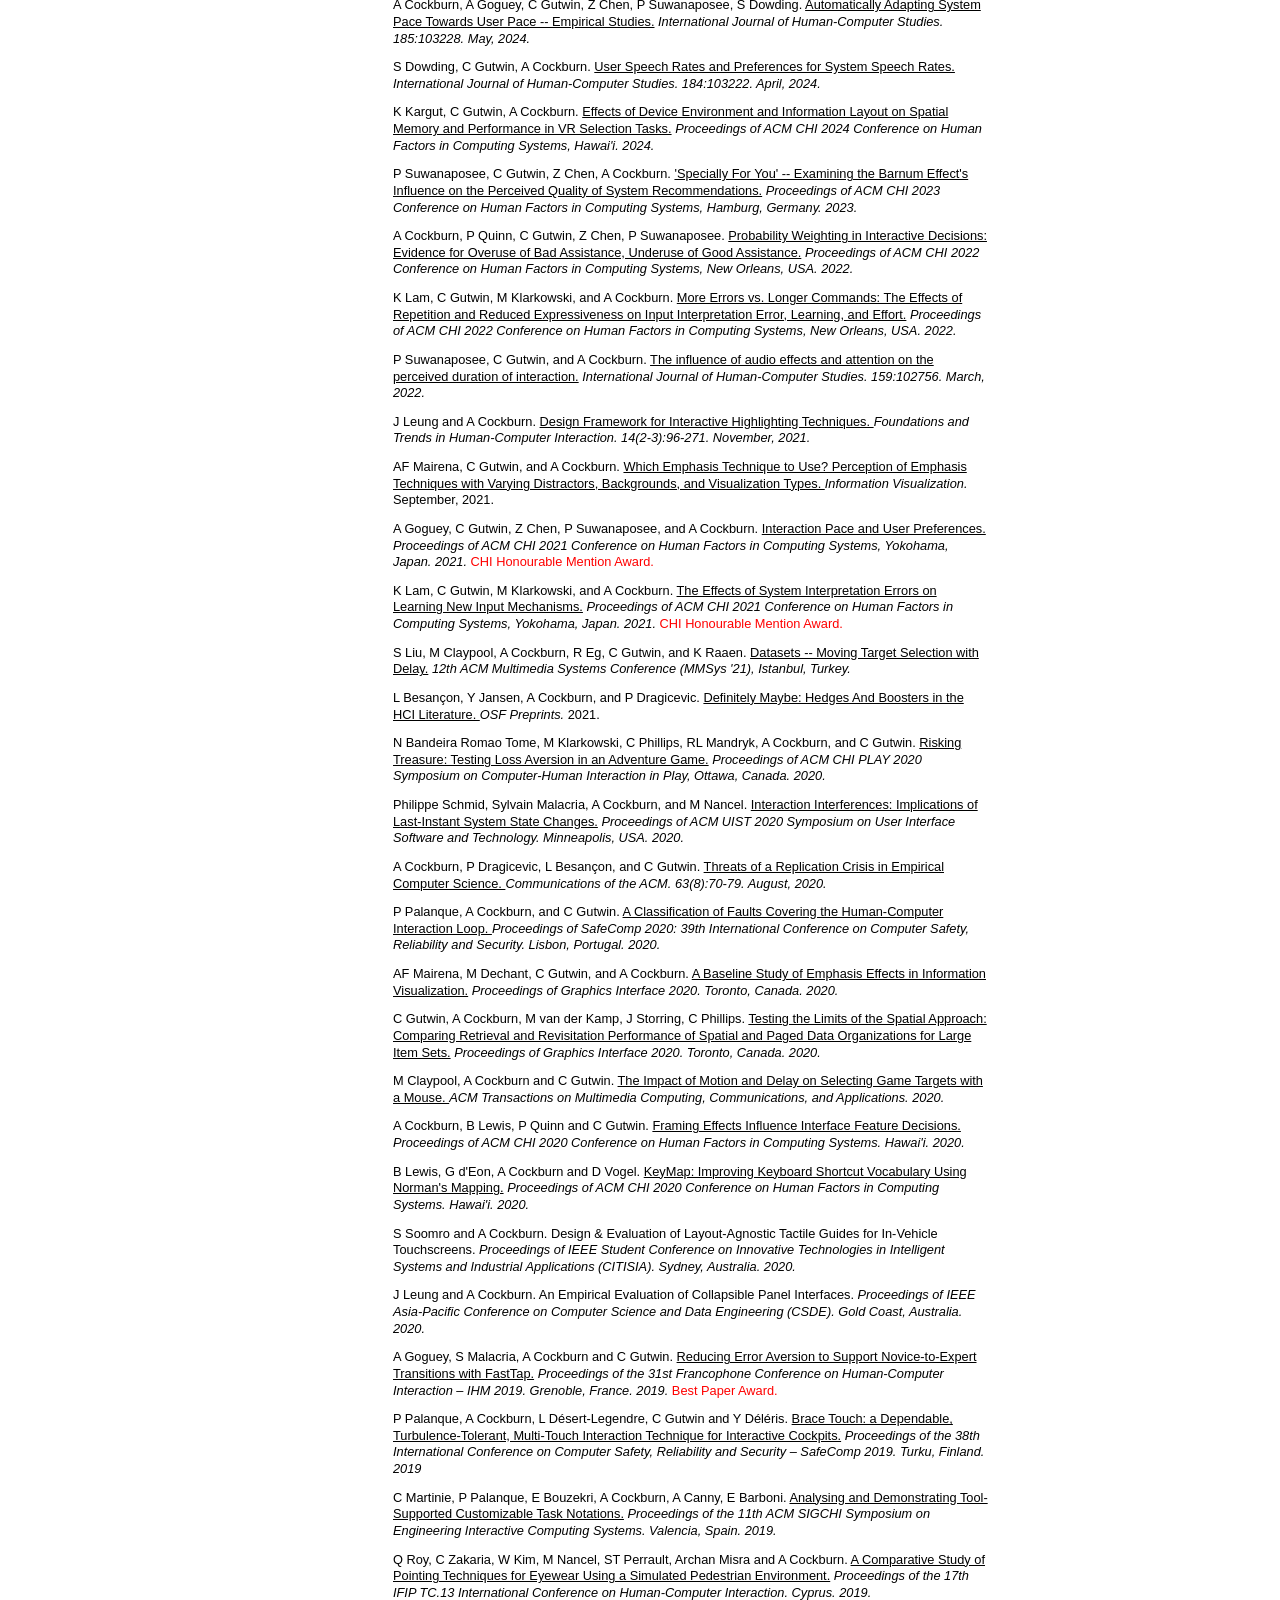
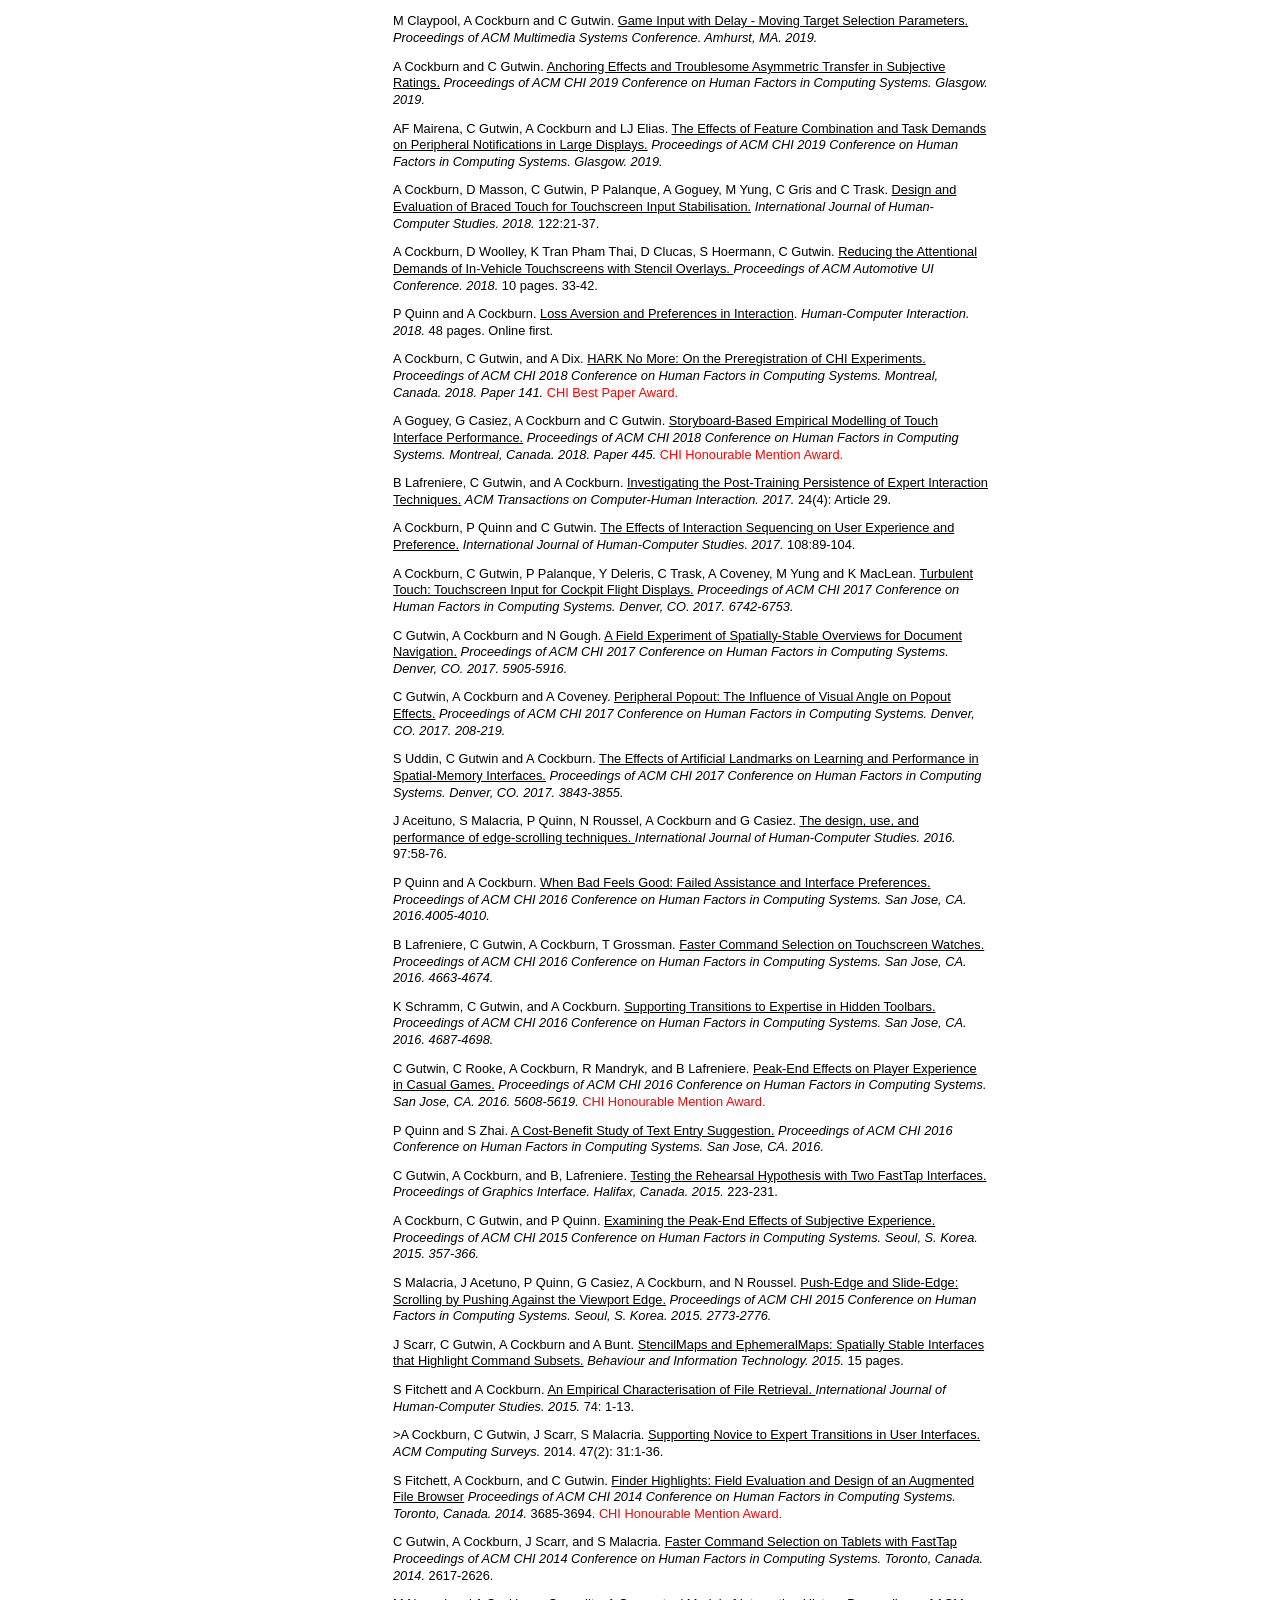
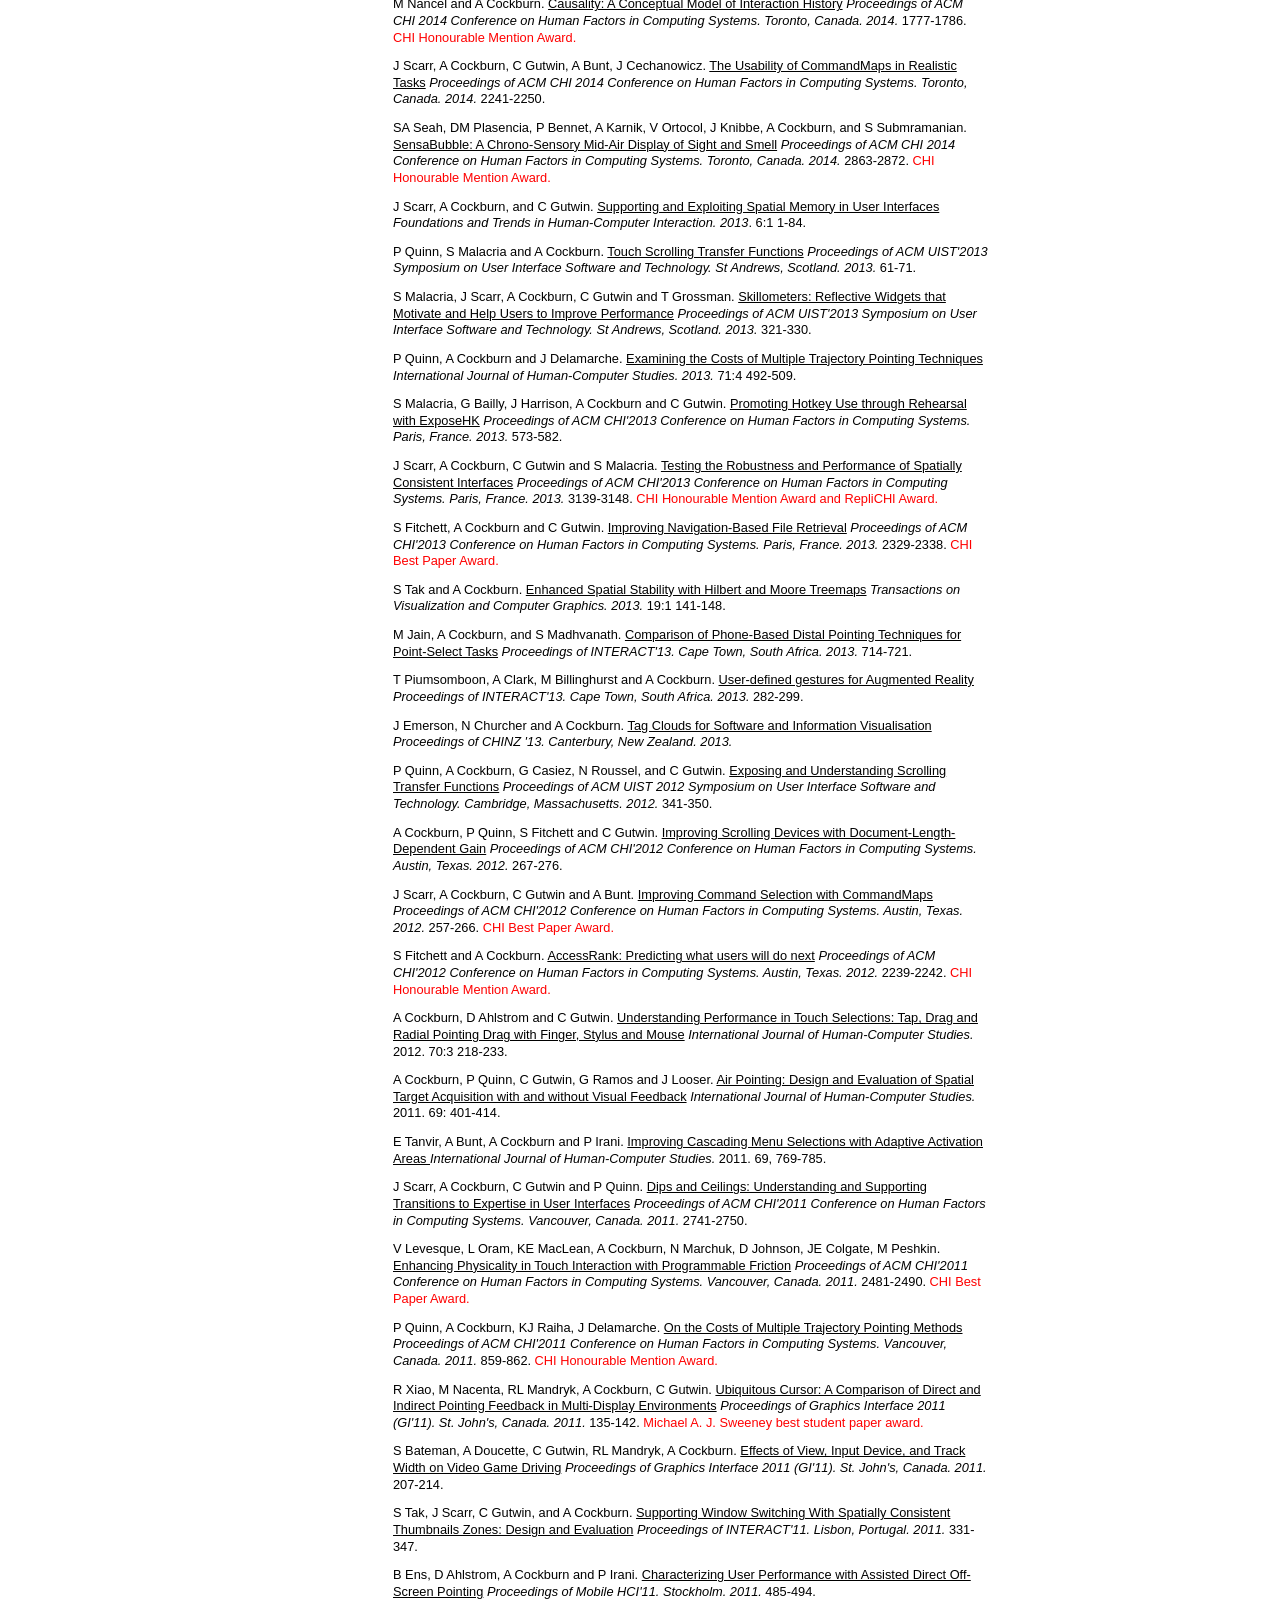
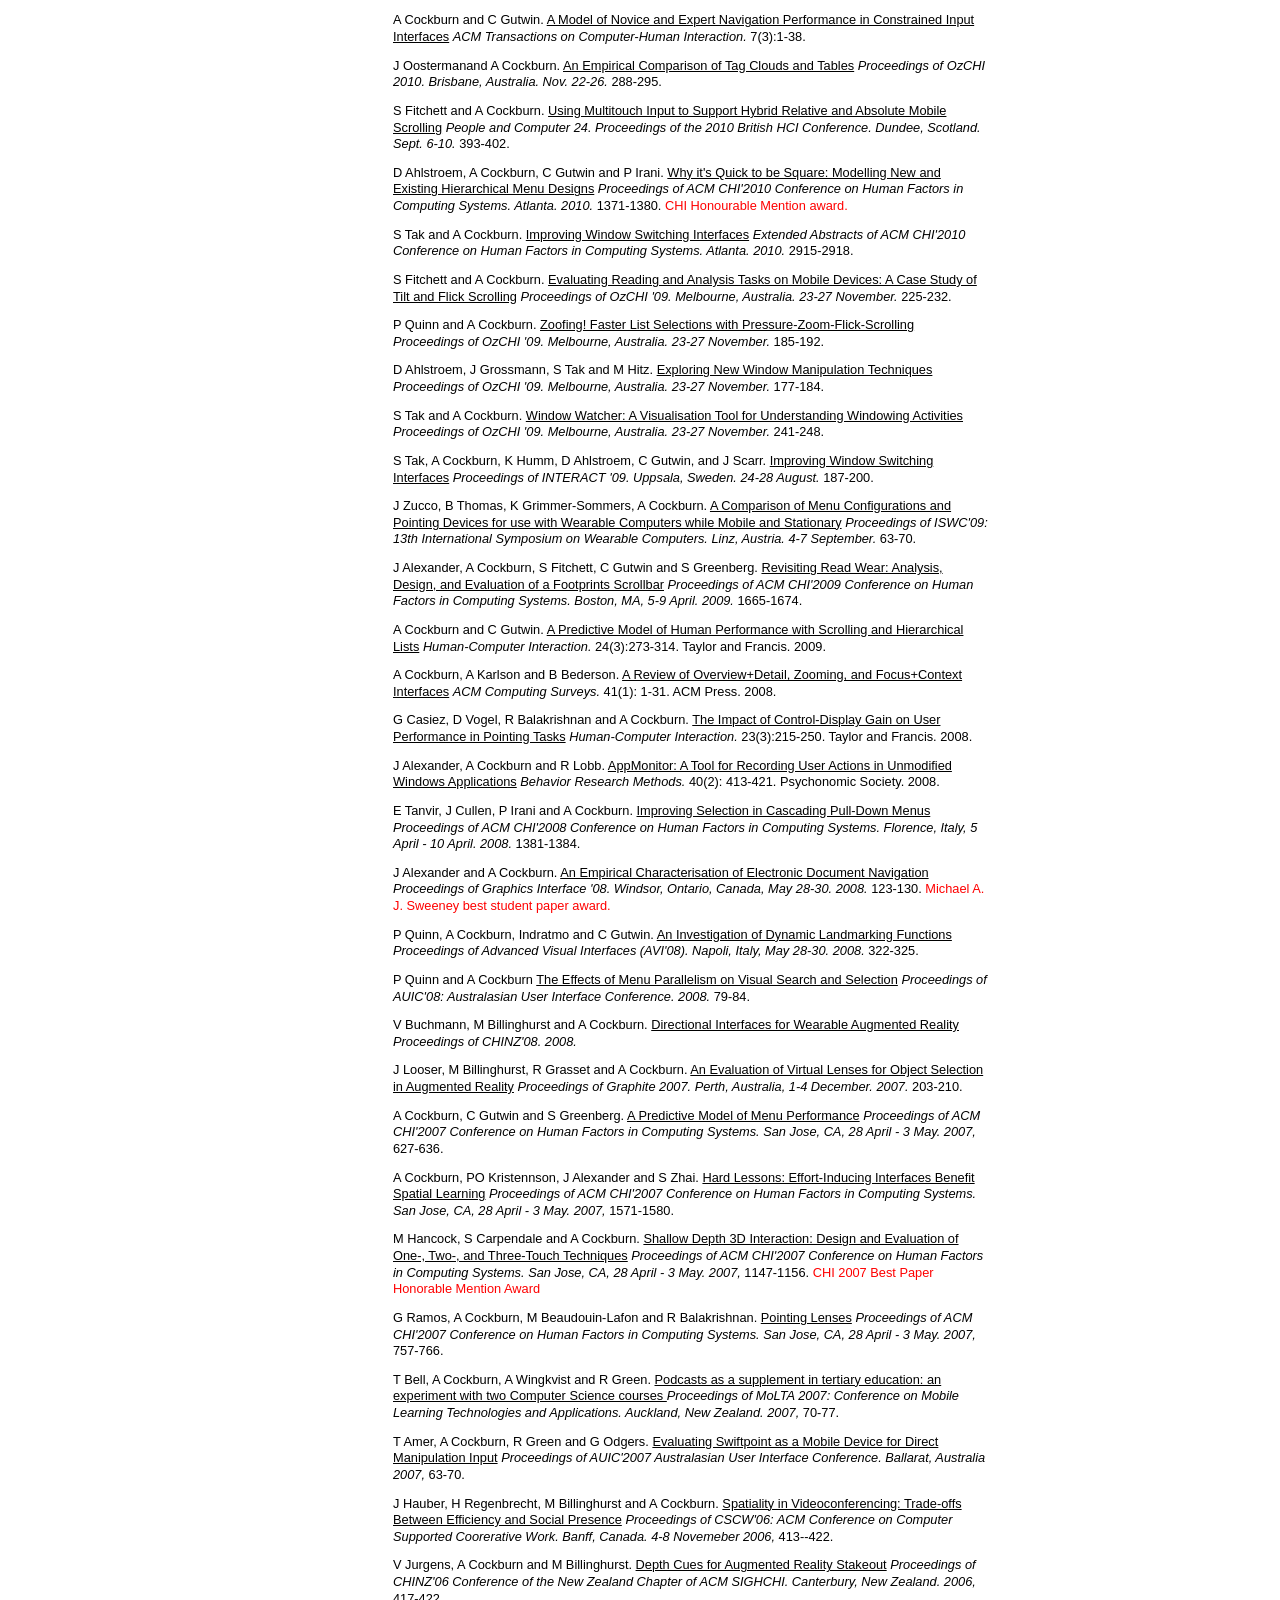
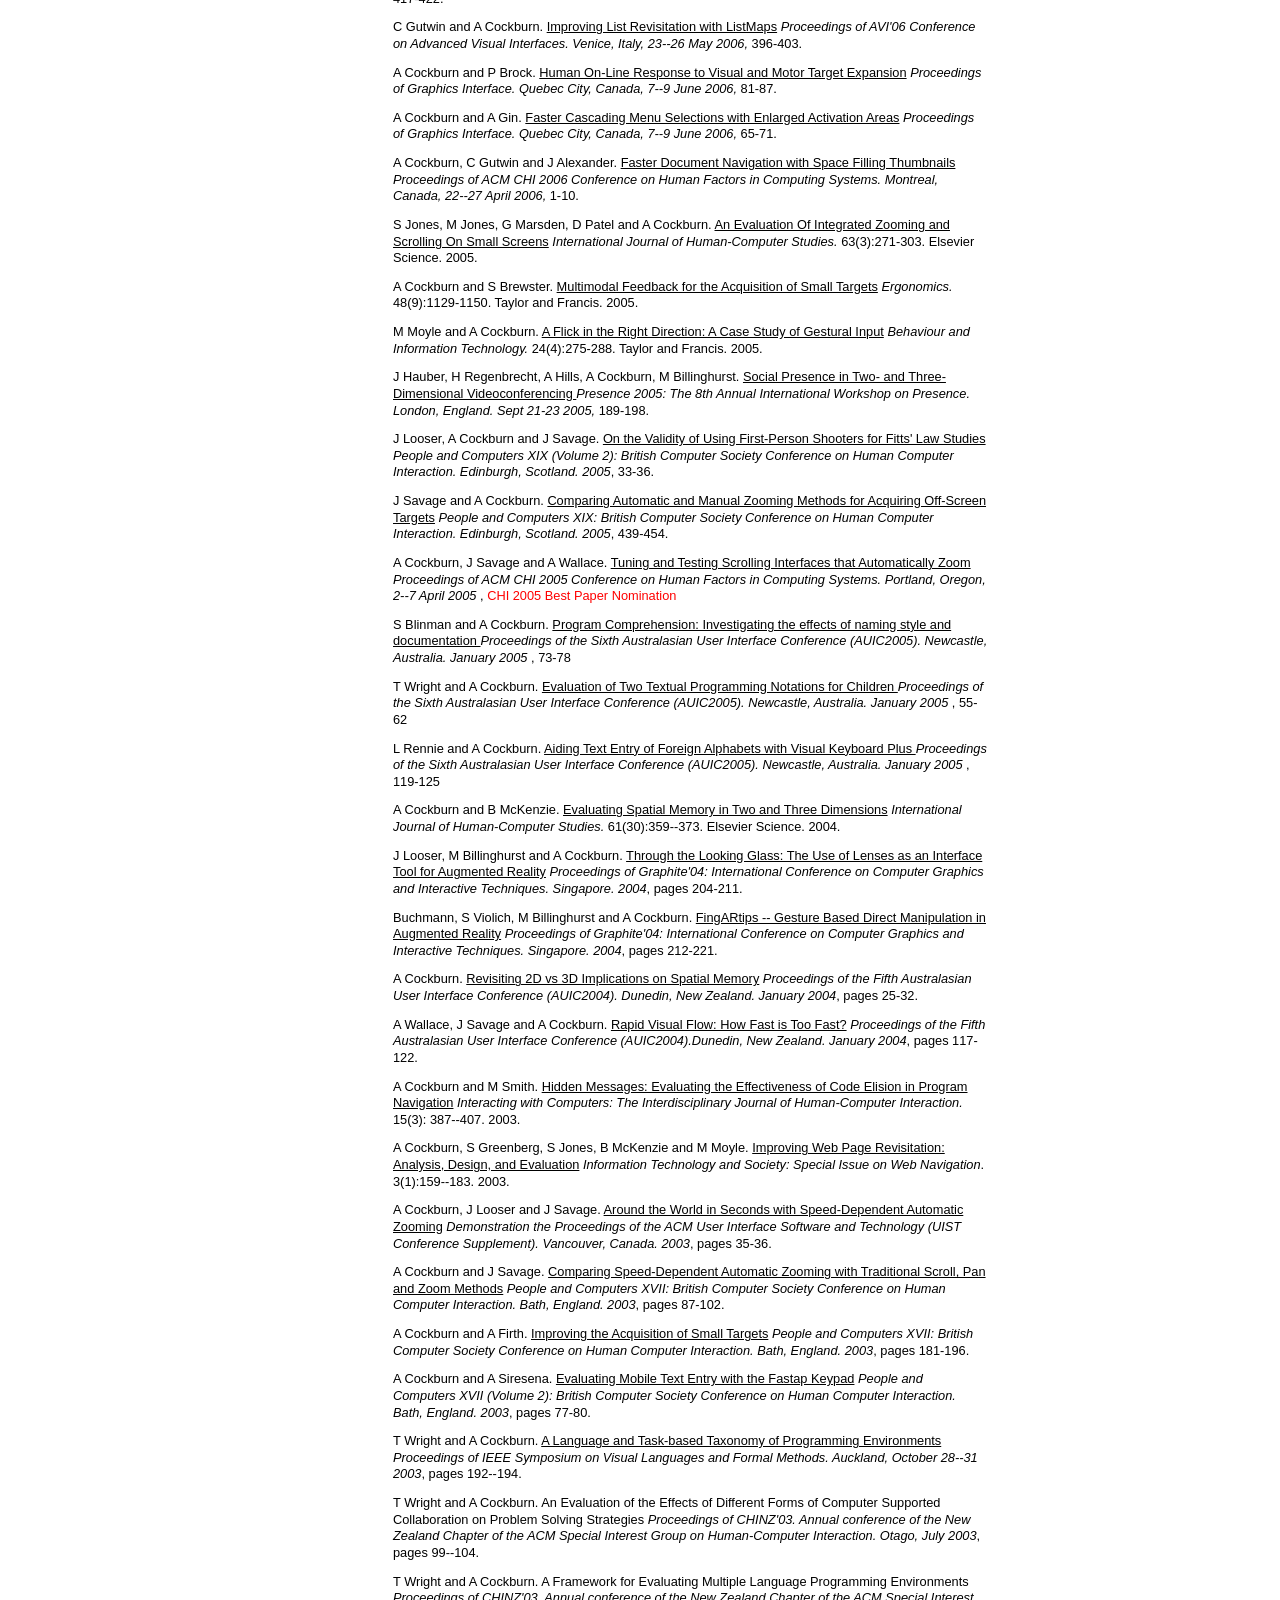
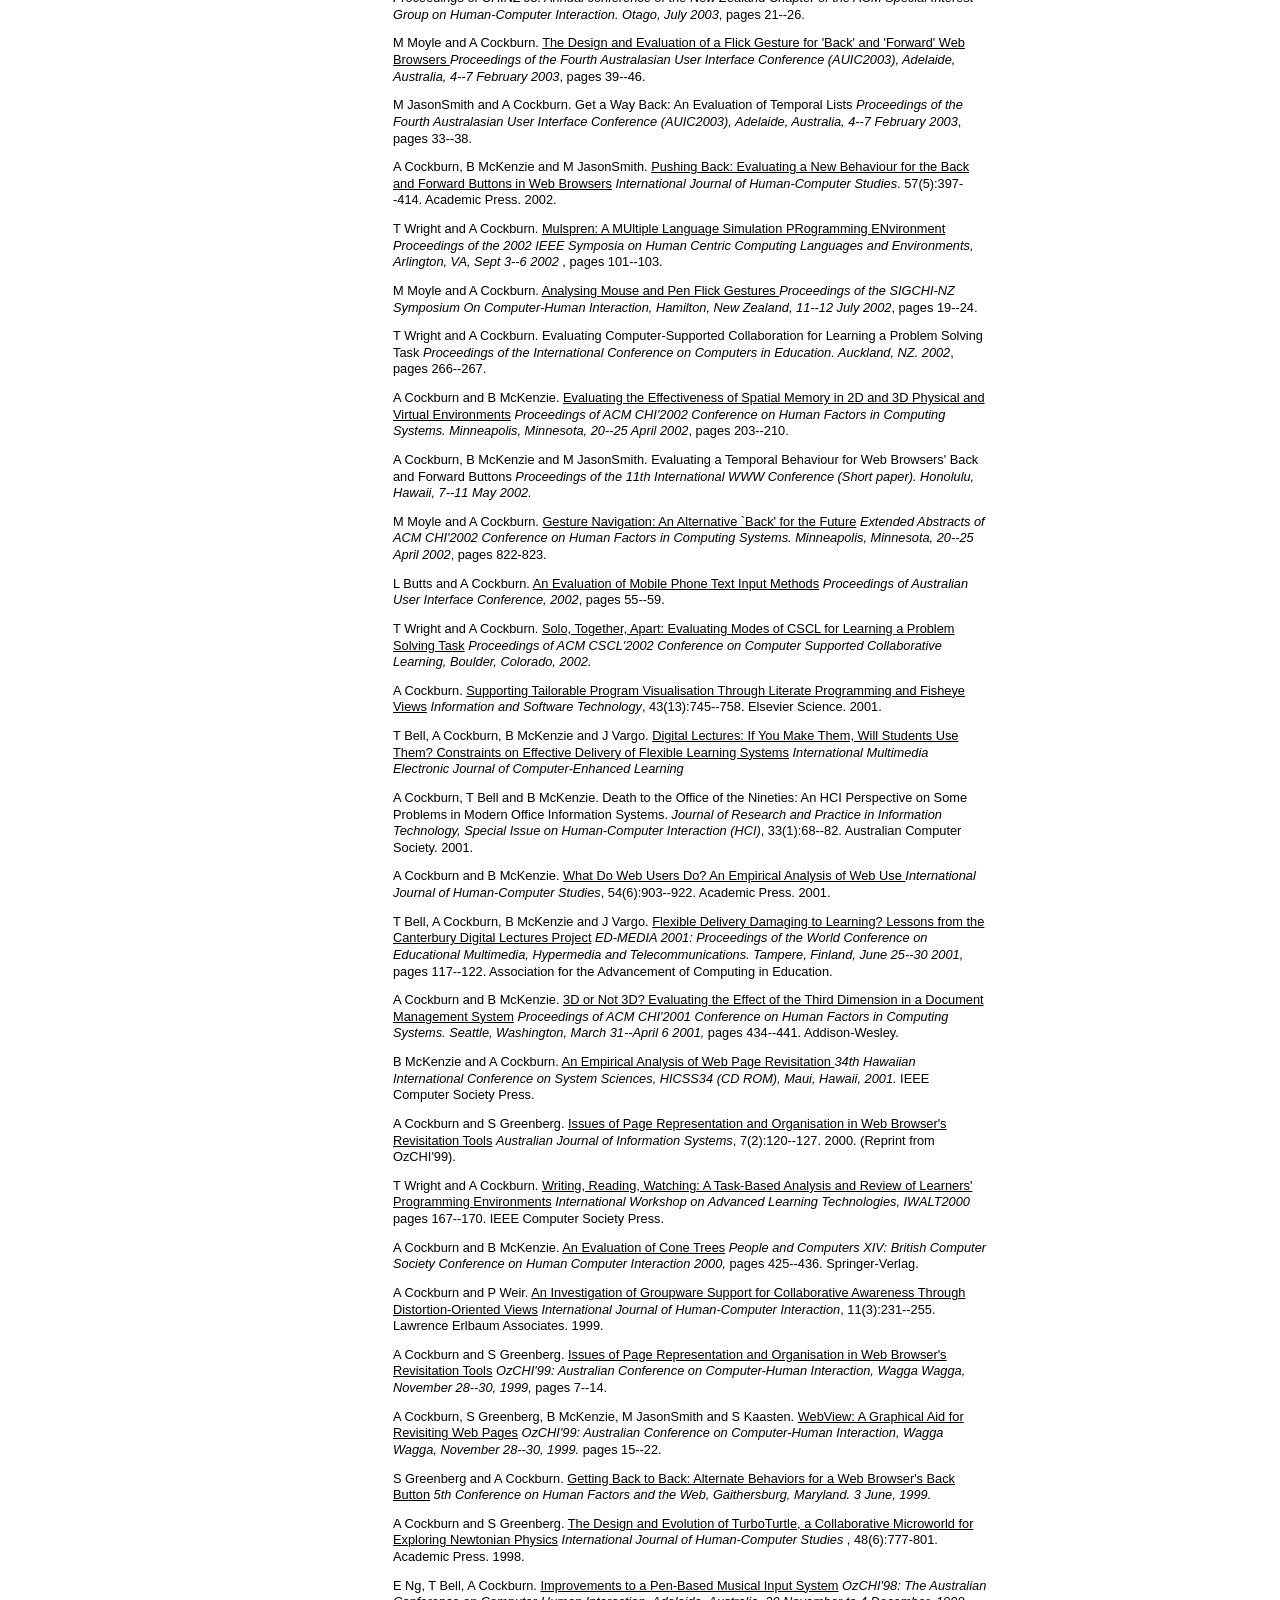
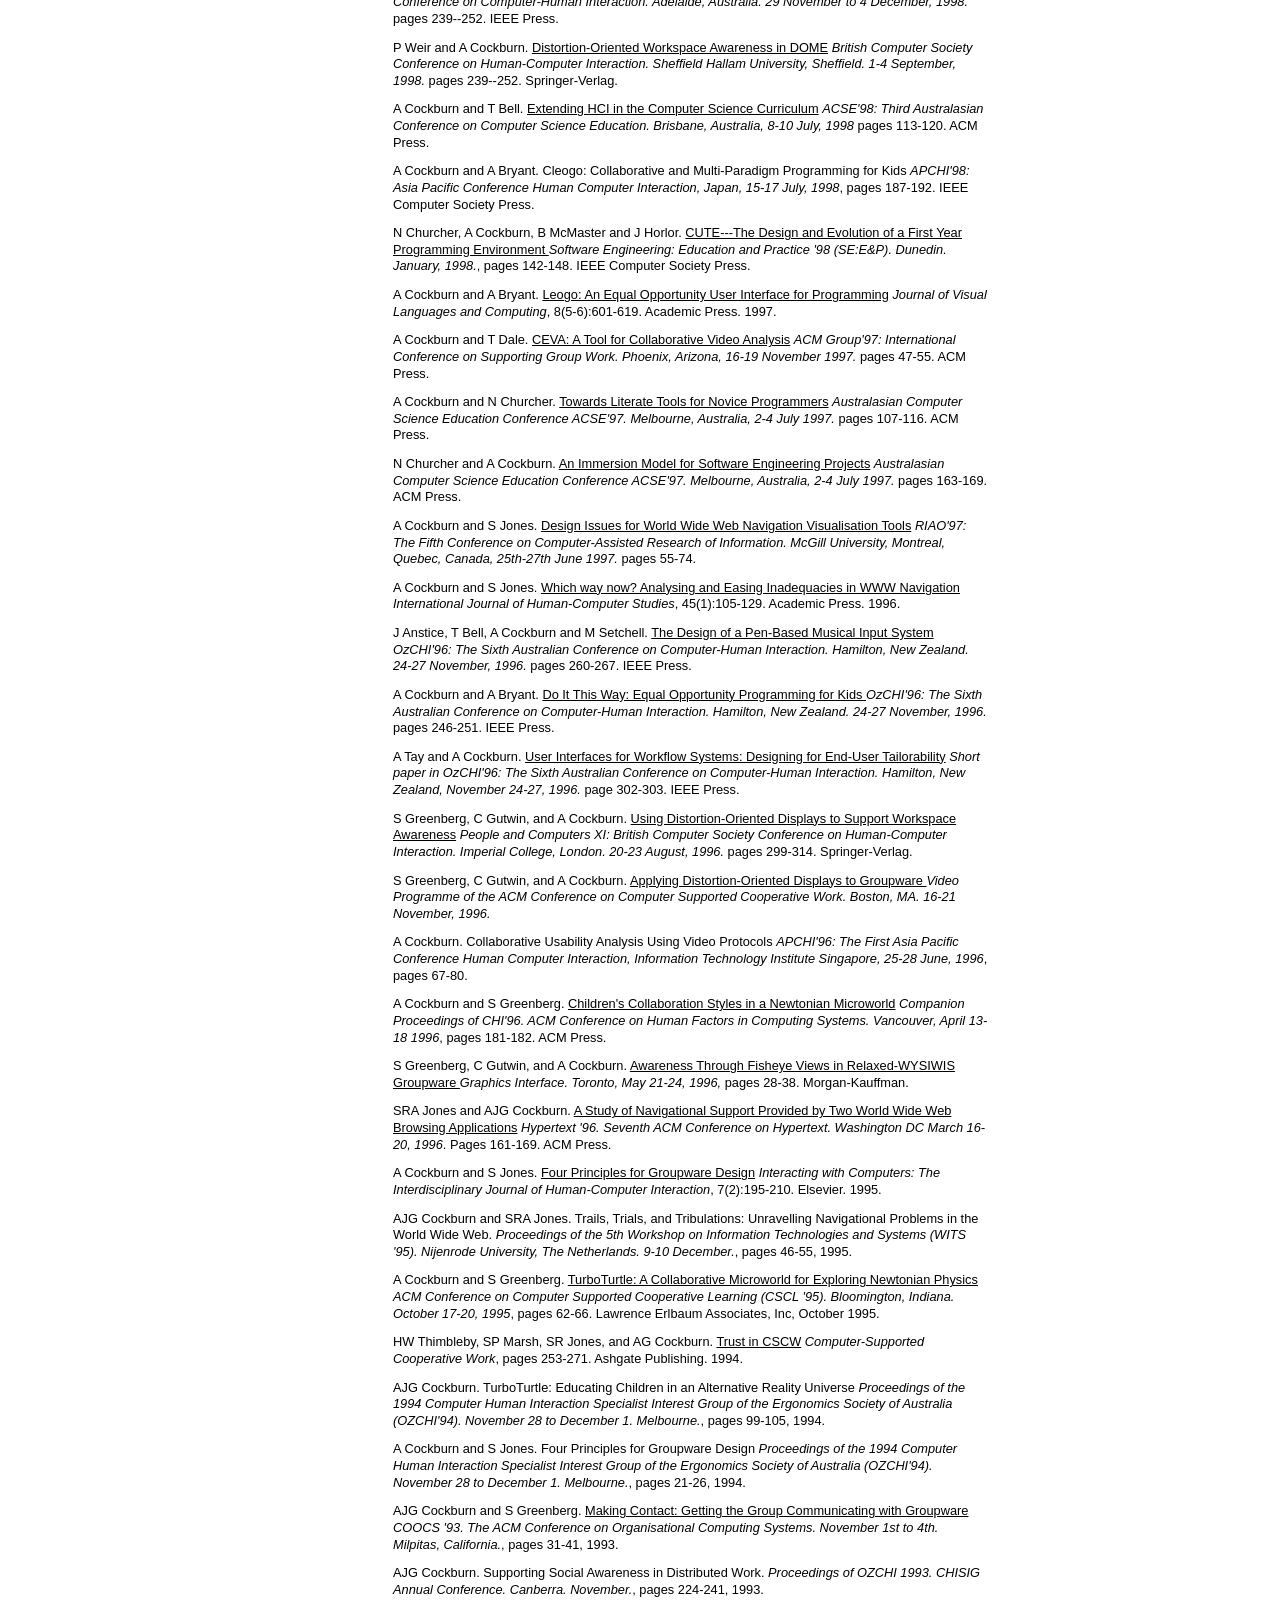
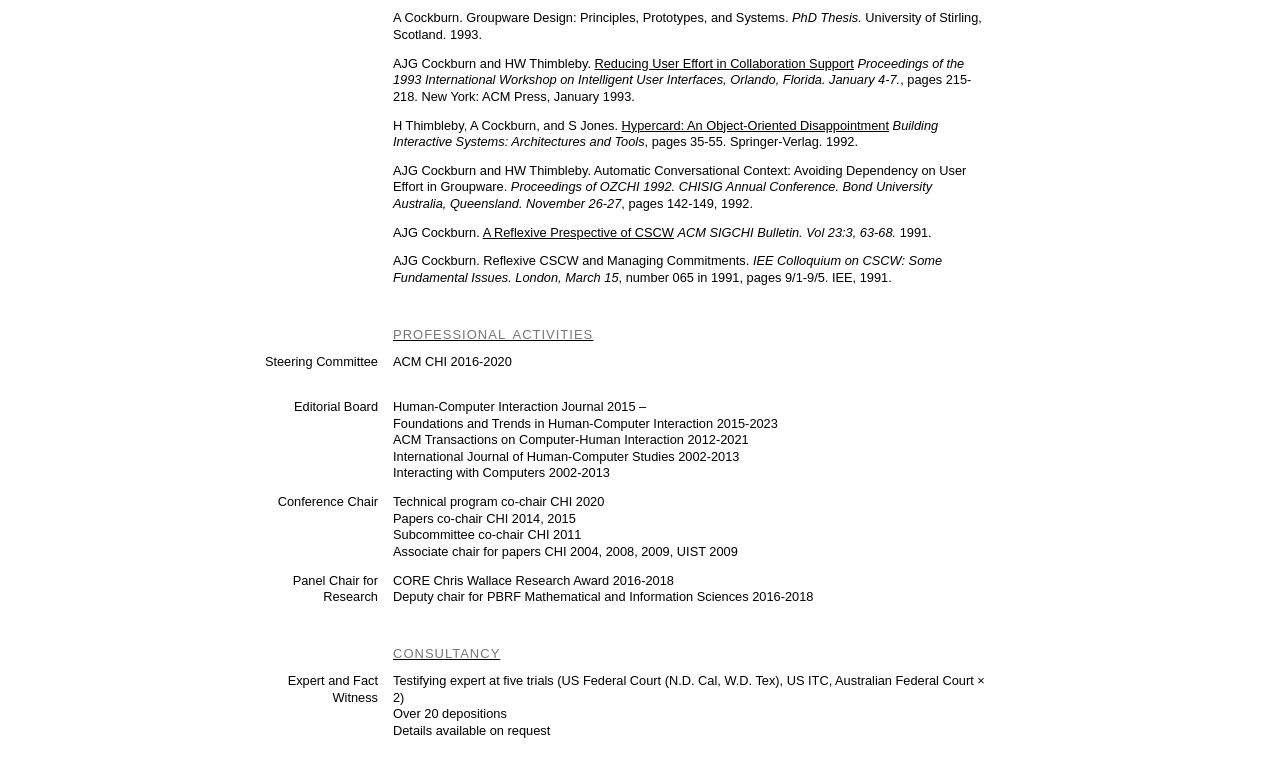
==== commit f6d03530: "Update vita.html" ====
--- a/vita.html
+++ b/vita.html
@@ -144,7 +144,8 @@
 <div class="margin"></div>
 <div class="body">
 M Beattie, C Gutwin, A Cockburn. 
-Testing the Guidance Hypothesis for Location Learning in GUIs.
+<a href="https://doi.org/10.1080/07370024.2026.2741812">
+Testing the Guidance Hypothesis for Location Learning in GUIs.</a>
 <em>Human-Computer Interaction. </em>2026 (to appear).
 </div></p>
 	
@@ -152,7 +153,7 @@
 <div class="margin"></div>
 <div class="body">
 CD Beattie, YT Yeh, A Cockburn, C Gutwin. 
-<a href="https://cs.uwaterloo.ca/~dvogel/gi2026/papers/1026b.pdf">
+<a href="doi.acm.org?doi=3831423.3831454">
 Comparing Chords, Hotkeys, and Toolbars for Mobile Command Selection.</a>
 <em>Graphics Interface Conference, Waterloo, Canada. </em>2026.
 </div></p>
@@ -161,7 +162,7 @@
 <div class="margin"></div>
 <div class="body">
 M Beattie, C Gutwin, A Cockburn. 
-<a href="https://cs.uwaterloo.ca/~dvogel/gi2026/papers/1031b.pdf">
+<a href="doi.acm.org?doi=3831423.3831456">
 Effects of Predictive Navigation Assistance on Location Learning in Visual Workspaces.</a>
 <em>Graphics Interface Conference, Waterloo, Canada. </em>2026.
 </div></p>
@@ -170,7 +171,7 @@
 <div class="margin"></div>
 <div class="body">
 W Morrice, C Gutwin, I Stavness, A Cockburn. 
-<a href="https://cs.uwaterloo.ca/~dvogel/gi2026/papers/1050b.pdf">
+<a href="doi.acm.org?doi=3831423.3831459">
 Effectiveness of Spatial Overviews for Navigating Software Projects.</a>
 <em>Graphics Interface Conference, Waterloo, Canada. </em>2026.
 </div></p>
